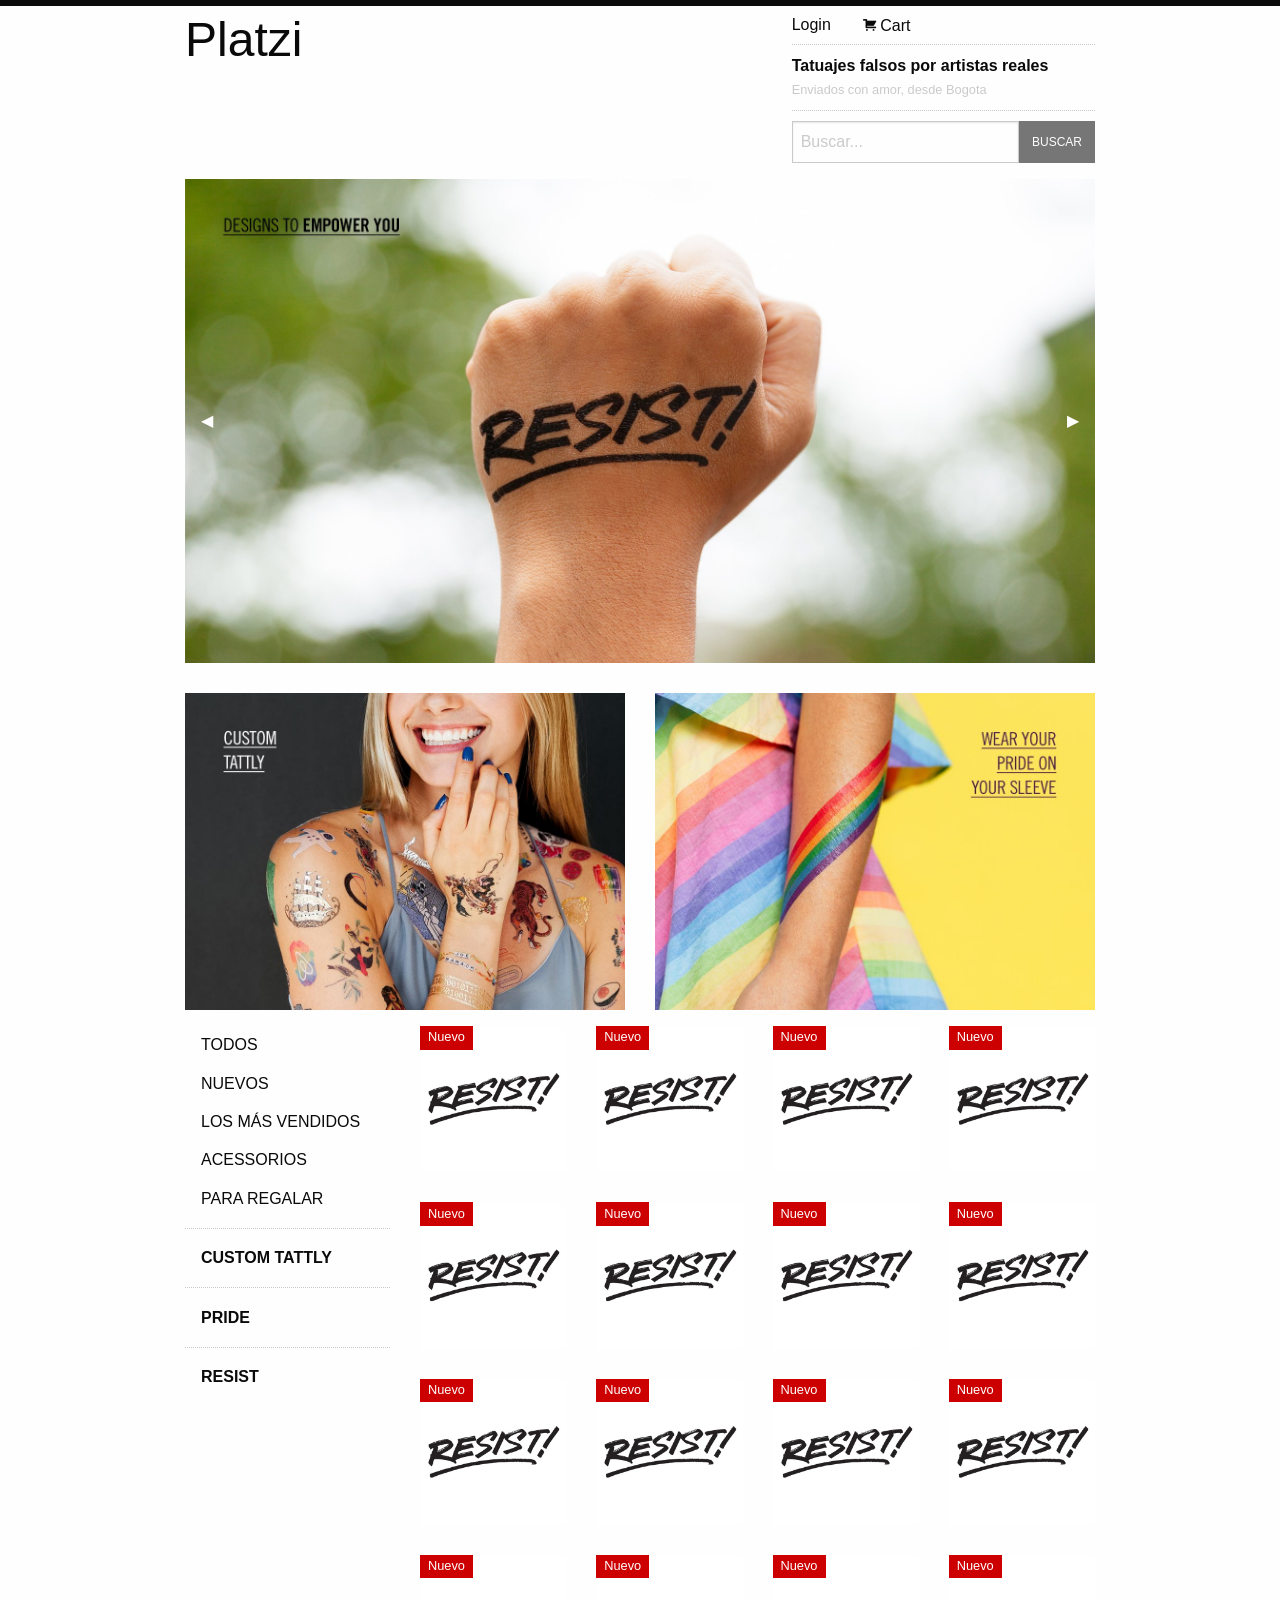
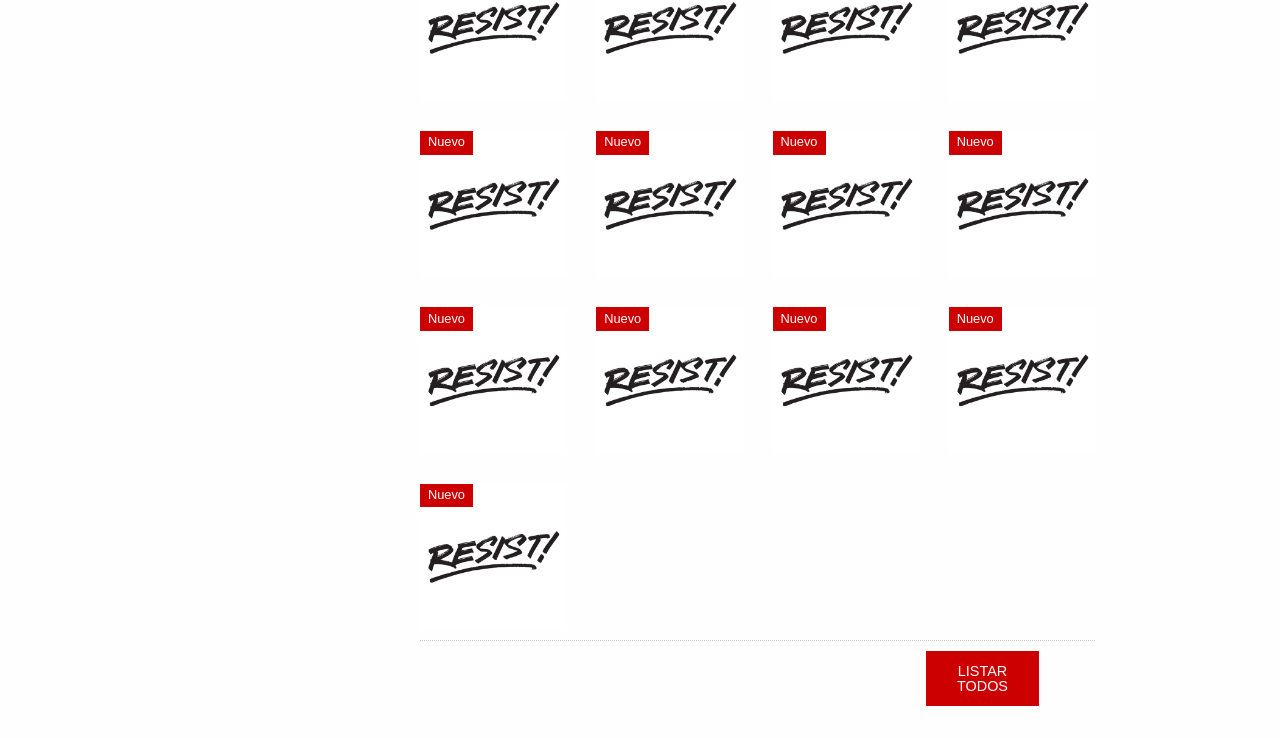
==== index.html @ ef8e89c1 "Subiendo nuestro proyecto a producción" ====
<!doctype html>
<html class="no-js" lang="en">
  <head>
    <meta charset="utf-8" />
    <meta http-equiv="x-ua-compatible" content="ie=edge">
    <meta name="viewport" content="width=device-width, initial-scale=1.0">
    <title>Home | Platzi </title>
    <link rel="stylesheet" href="assets/fonts/foundation-icons/foundation-icons.css">
    <link rel="stylesheet" href="assets/css/app.css">
  </head>
  <body>

      
    <div class="off-canvas-content" data-off-canvas-content>
      
      <header id="header">
      <div class="grid-container">
          <div class="grid-x">
              <div class="cell small-2 small-order-2 medium-order-1">
                  <a href="#"><h1>Platzi</h1></a>
              </div>
              <div class="cell small-1 show-for-small-only small-order-3 small-offset-9" style="display: flex; justify-content: flex-end; align-items: center;">
                 <button type="button" data-toggle="offCanvas"><i class="fi-list"></i></button>
              </div>
      
              <div class="cell small-12 medium-4 medium-offset-6 small-order-1 medium-order-2">
                  <ul class="menu">
                   <li><a href="#" class="padding-bottom-0 padding-left-0">Login</a></li>
                   <li><a href="#" class="padding-bottom-0"><i class="fi-shopping-cart"></i> Cart</a></li>
                  </ul>
                  
                  <div class="show-for-large">
                      <hr>
                      <h2 class="h6 margin-bottom-0">
                          <strong>Tatuajes falsos por artistas reales</strong>
                          <small>Enviados con amor, desde Bogota</small>
                      </h2>
                  </div>
                  
                  <div class="show-for-medium">
                      <hr>
                      <div class="input-group">
                          <input class="input-group-field small search" type="text" placeholder="Buscar..."  >
                          <div class="input-group-button">
                              <input type="submit" class="button secondary small text-uppercase" value="Buscar">
                          </div>
                      </div>
                  </div>        </div>
          </div>
      </div>
      
      
      </header><main id="main">
      <div class="grid-container">
         <div class="grid-y grid-margin-y">
              <div class="cell">
                  <div class="orbit" role="region" aria-label="Favorite Space Pictures" data-orbit>
                          <div class="orbit-wrapper">
                            <div class="orbit-controls">
                              <button class="orbit-previous"><span class="show-for-sr">Previous Slide</span>&#9664;&#xFE0E;</button>
                              <button class="orbit-next"><span class="show-for-sr">Next Slide</span>&#9654;&#xFE0E;</button>
                            </div>
                            <ul class="orbit-container">
                              <li class="is-active orbit-slide">
                                <figure class="orbit-figure">
                                  <img class="orbit-image" src="assets/img/resist.jpg" alt="Resistence 2018 Collection">
                                  
                                </figure>
                              </li>
                              <li class="orbit-slide">
                                <figure class="orbit-figure">
                                  <img class="orbit-image" src="assets/img/summer.gif" alt="Summer Collection">
                                  
                                </figure>
                              </li>
                              <li class="orbit-slide">
                                <figure class="orbit-figure">
                                  <img class="orbit-image" src="assets/img/yay.gif" alt="Yay! Nuevos tatuajes">
                            
                                </figure>
                              </li>
                              <li class="orbit-slide">
                                <figure class="orbit-figure">
                                  <img class="orbit-image" src="assets/img/floral.jpg" alt="Floral Collection">
                                  
                  
                                </figure>
                              </li>
                            </ul>
                          </div>
                  
                        </div>        </div>
              <div class="cell">
                  <div class="grid-margin-x grid-x">
                          <div class="cell small-6">
                              <img src="assets/img/custom_italy.jpg"alt="Italy collection">
                          </div>
                          <div class="cell small-6">
                              <img src="assets/img/pride.jpg"alt="Pride collection">
                      </div>
                  </div>
                  
                  
                  
                              </div>
         </div>    
      </div>
      
      
      </main><section id="productlist" class="margin-top-1 margin-bottom-1">
          <div class="grid-container">
              <div class="grid-x grid-margin-x">
                  <div class="cell large-3">
                   <ul class="menu text-uppercase hide-for-large">
                       <li><a href="#">Todos</a></li>
                       <li><a href="#">Nuevos</a></li>
                       <li><a href="#">Los más vendidos</a></li>
                       <li><a href="#">Acessorios</a></li>
                       <li><a href="#">Para regalar</a></li>
                       <li><hr></li>
                       <li class="font-bold"><a href="">Custom Italy</a></li>
                   </ul>
                   <ul class="vertical menu text-uppercase show-for-large">
                           <li><a href="#">Todos</a></li>
                           <li><a href="#">Nuevos</a></li>
                           <li><a href="#">Los más vendidos</a></li>
                           <li><a href="#">Acessorios</a></li>
                           <li><a href="#">Para regalar</a></li>
                           <li><hr></li>
                           <li class="font-bold"><a href="">Custom Tattly</a></li>
                           <li><hr></li>
                           <li class="font-bold"><a href="">Pride</a></li>
                           <li><hr></li>
                           <li class="font-bold"><a href="">Resist</a></li>
                       </ul>
                       
                   
                   
                   
                   
                   
                  </div>
                  <div class="cell large-9">
                   <div class="grid-x grid-margin-x grid-margin-y">
                       <div class="cell small-4 medium-3 product">
                           <span class="label new">Nuevo</span>
                           <img class="normal" src="assets/img/products/resist.jpg" alt="Resist!">
                           <img class="hover" src="assets/img/products/resist_2.jpg" alt="Resist!">
                           <span class="label promo">
                               2 por $5 <i class="fi-shopping-cart"></i>
                           </span>
                       </div>
                       <div class="cell small-4 medium-3 product">
                           <span class="label new">Nuevo</span>
                           <img class="normal" src="assets/img/products/resist.jpg" alt="Resist!">
                           <img class="hover" src="assets/img/products/resist_2.jpg" alt="Resist!">
                           <span class="label promo">
                               2 por $5 <i class="fi-shopping-cart"></i>
                           </span>
                       </div>
                       <div class="cell small-4 medium-3 product">
                           <span class="label new">Nuevo</span>
                           <img class="normal" src="assets/img/products/resist.jpg" alt="Resist!">
                           <img class="hover" src="assets/img/products/resist_2.jpg" alt="Resist!">
                           <span class="label promo">
                               2 por $5 <i class="fi-shopping-cart"></i>
                           </span>
                       </div>
                       <div class="cell small-4 medium-3 product">
                           <span class="label new">Nuevo</span>
                           <img class="normal" src="assets/img/products/resist.jpg" alt="Resist!">
                           <img class="hover" src="assets/img/products/resist_2.jpg" alt="Resist!">
                           <span class="label promo">
                               2 por $5 <i class="fi-shopping-cart"></i>
                           </span>
                       </div>
                       <div class="cell small-4 medium-3 product">
                           <span class="label new">Nuevo</span>
                           <img class="normal" src="assets/img/products/resist.jpg" alt="Resist!">
                           <img class="hover" src="assets/img/products/resist_2.jpg" alt="Resist!">
                           <span class="label promo">
                               2 por $5 <i class="fi-shopping-cart"></i>
                           </span>
                       </div>
                       <div class="cell small-4 medium-3 product">
                           <span class="label new">Nuevo</span>
                           <img class="normal" src="assets/img/products/resist.jpg" alt="Resist!">
                           <img class="hover" src="assets/img/products/resist_2.jpg" alt="Resist!">
                           <span class="label promo">
                               2 por $5 <i class="fi-shopping-cart"></i>
                           </span>
                       </div>
                       <div class="cell small-4 medium-3 product">
                           <span class="label new">Nuevo</span>
                           <img class="normal" src="assets/img/products/resist.jpg" alt="Resist!">
                           <img class="hover" src="assets/img/products/resist_2.jpg" alt="Resist!">
                           <span class="label promo">
                               2 por $5 <i class="fi-shopping-cart"></i>
                           </span>
                       </div>
                       <div class="cell small-4 medium-3 product">
                           <span class="label new">Nuevo</span>
                           <img class="normal" src="assets/img/products/resist.jpg" alt="Resist!">
                           <img class="hover" src="assets/img/products/resist_2.jpg" alt="Resist!">
                           <span class="label promo">
                               2 por $5 <i class="fi-shopping-cart"></i>
                           </span>
                       </div>
                       <div class="cell small-4 medium-3 product">
                           <span class="label new">Nuevo</span>
                           <img class="normal" src="assets/img/products/resist.jpg" alt="Resist!">
                           <img class="hover" src="assets/img/products/resist_2.jpg" alt="Resist!">
                           <span class="label promo">
                               2 por $5 <i class="fi-shopping-cart"></i>
                           </span>
                       </div>
                       <div class="cell small-4 medium-3 product">
                           <span class="label new">Nuevo</span>
                           <img class="normal" src="assets/img/products/resist.jpg" alt="Resist!">
                           <img class="hover" src="assets/img/products/resist_2.jpg" alt="Resist!">
                           <span class="label promo">
                               2 por $5 <i class="fi-shopping-cart"></i>
                           </span>
                       </div>
                       <div class="cell small-4 medium-3 product">
                           <span class="label new">Nuevo</span>
                           <img class="normal" src="assets/img/products/resist.jpg" alt="Resist!">
                           <img class="hover" src="assets/img/products/resist_2.jpg" alt="Resist!">
                           <span class="label promo">
                               2 por $5 <i class="fi-shopping-cart"></i>
                           </span>
                       </div>
                       <div class="cell small-4 medium-3 product">
                           <span class="label new">Nuevo</span>
                           <img class="normal" src="assets/img/products/resist.jpg" alt="Resist!">
                           <img class="hover" src="assets/img/products/resist_2.jpg" alt="Resist!">
                           <span class="label promo">
                               2 por $5 <i class="fi-shopping-cart"></i>
                           </span>
                       </div>
                       <div class="cell small-4 medium-3 product">
                           <span class="label new">Nuevo</span>
                           <img class="normal" src="assets/img/products/resist.jpg" alt="Resist!">
                           <img class="hover" src="assets/img/products/resist_2.jpg" alt="Resist!">
                           <span class="label promo">
                               2 por $5 <i class="fi-shopping-cart"></i>
                           </span>
                       </div>
                       <div class="cell small-4 medium-3 product">
                           <span class="label new">Nuevo</span>
                           <img class="normal" src="assets/img/products/resist.jpg" alt="Resist!">
                           <img class="hover" src="assets/img/products/resist_2.jpg" alt="Resist!">
                           <span class="label promo">
                               2 por $5 <i class="fi-shopping-cart"></i>
                           </span>
                       </div>
                       <div class="cell small-4 medium-3 product">
                           <span class="label new">Nuevo</span>
                           <img class="normal" src="assets/img/products/resist.jpg" alt="Resist!">
                           <img class="hover" src="assets/img/products/resist_2.jpg" alt="Resist!">
                           <span class="label promo">
                               2 por $5 <i class="fi-shopping-cart"></i>
                           </span>
                       </div>
                       <div class="cell small-4 medium-3 product">
                           <span class="label new">Nuevo</span>
                           <img class="normal" src="assets/img/products/resist.jpg" alt="Resist!">
                           <img class="hover" src="assets/img/products/resist_2.jpg" alt="Resist!">
                           <span class="label promo">
                               2 por $5 <i class="fi-shopping-cart"></i>
                           </span>
                       </div>
                       <div class="cell small-4 medium-3 product">
                           <span class="label new">Nuevo</span>
                           <img class="normal" src="assets/img/products/resist.jpg" alt="Resist!">
                           <img class="hover" src="assets/img/products/resist_2.jpg" alt="Resist!">
                           <span class="label promo">
                               2 por $5 <i class="fi-shopping-cart"></i>
                           </span>
                       </div>
                       <div class="cell small-4 medium-3 product">
                           <span class="label new">Nuevo</span>
                           <img class="normal" src="assets/img/products/resist.jpg" alt="Resist!">
                           <img class="hover" src="assets/img/products/resist_2.jpg" alt="Resist!">
                           <span class="label promo">
                               2 por $5 <i class="fi-shopping-cart"></i>
                           </span>
                       </div>
                       <div class="cell small-4 medium-3 product">
                           <span class="label new">Nuevo</span>
                           <img class="normal" src="assets/img/products/resist.jpg" alt="Resist!">
                           <img class="hover" src="assets/img/products/resist_2.jpg" alt="Resist!">
                           <span class="label promo">
                               2 por $5 <i class="fi-shopping-cart"></i>
                           </span>
                       </div>
                       <div class="cell small-4 medium-3 product">
                           <span class="label new">Nuevo</span>
                           <img class="normal" src="assets/img/products/resist.jpg" alt="Resist!">
                           <img class="hover" src="assets/img/products/resist_2.jpg" alt="Resist!">
                           <span class="label promo">
                               2 por $5 <i class="fi-shopping-cart"></i>
                           </span>
                       </div>
                       <div class="cell small-4 medium-3 product">
                           <span class="label new">Nuevo</span>
                           <img class="normal" src="assets/img/products/resist.jpg" alt="Resist!">
                           <img class="hover" src="assets/img/products/resist_2.jpg" alt="Resist!">
                           <span class="label promo">
                               2 por $5 <i class="fi-shopping-cart"></i>
                           </span>
                       </div>
                       <div class="cell small-4 medium-3 product">
                           <span class="label new">Nuevo</span>
                           <img class="normal" src="assets/img/products/resist.jpg" alt="Resist!">
                           <img class="hover" src="assets/img/products/resist_2.jpg" alt="Resist!">
                           <span class="label promo">
                               2 por $5 <i class="fi-shopping-cart"></i>
                           </span>
                       </div>
                       <div class="cell small-4 medium-3 product">
                           <span class="label new">Nuevo</span>
                           <img class="normal" src="assets/img/products/resist.jpg" alt="Resist!">
                           <img class="hover" src="assets/img/products/resist_2.jpg" alt="Resist!">
                           <span class="label promo">
                               2 por $5 <i class="fi-shopping-cart"></i>
                           </span>
                       </div>
                       <div class="cell small-4 medium-3 product">
                           <span class="label new">Nuevo</span>
                           <img class="normal" src="assets/img/products/resist.jpg" alt="Resist!">
                           <img class="hover" src="assets/img/products/resist_2.jpg" alt="Resist!">
                           <span class="label promo">
                               2 por $5 <i class="fi-shopping-cart"></i>
                           </span>
                       </div>
                       <div class="cell small-4 medium-3 product">
                           <span class="label new">Nuevo</span>
                           <img class="normal" src="assets/img/products/resist.jpg" alt="Resist!">
                           <img class="hover" src="assets/img/products/resist_2.jpg" alt="Resist!">
                           <span class="label promo">
                               2 por $5 <i class="fi-shopping-cart"></i>
                           </span>
                       </div>
                   </div>
                   <hr>
                   <div class="grid-x">
                       <div class="cell small-12 medium-2 medium-offset-9 text-uppercase text-right">
                          <a href="" class="button">Listar todos</a>
                       </div>
                   </div>            </div>
              </div>
          </div>
      </section>    </div>
    <div class="off-canvas position-right" id="offCanvas" data-off-canvas>
      <ul class="vertical menu" data-smooth-scroll id="offCanvasMenu">
          <li><a href="">Carrito</a></li>
          <li><a href="#productList">Productos</a></li>
          <li><a href="">Usuario</a></li>
          <li><a href="">Instruciones</a></li>
          <li><a href="">Contacto</a></li>
          <li><a href="">FAQ</a></li>
          
      </ul>    </div>

    <script src="assets/js/app.js"></script>
  </body>
</html>
---- assets/css/app.css ----
@charset "UTF-8";@media print,screen and (min-width:40em){.reveal,.reveal.large,.reveal.small,.reveal.tiny{right:auto;left:auto;margin:0 auto}}/*! normalize-scss | MIT/GPLv2 License | bit.ly/normalize-scss */html{font-family:sans-serif;line-height:1.15;-ms-text-size-adjust:100%;-webkit-text-size-adjust:100%}body{margin:0}article,aside,footer,header,nav,section{display:block}h1{font-size:2em;margin:.67em 0}figcaption,figure{display:block}figure{margin:1em 40px}hr{-webkit-box-sizing:content-box;box-sizing:content-box;height:0;overflow:visible}main{display:block}pre{font-family:monospace,monospace;font-size:1em}a{background-color:transparent;-webkit-text-decoration-skip:objects}a:active,a:hover{outline-width:0}abbr[title]{border-bottom:none;text-decoration:underline;-webkit-text-decoration:underline dotted;text-decoration:underline dotted}b,strong{font-weight:inherit}b,strong{font-weight:bolder}code,kbd,samp{font-family:monospace,monospace;font-size:1em}dfn{font-style:italic}mark{background-color:#ff0;color:#000}small{font-size:80%}sub,sup{font-size:75%;line-height:0;position:relative;vertical-align:baseline}sub{bottom:-.25em}sup{top:-.5em}audio,video{display:inline-block}audio:not([controls]){display:none;height:0}img{border-style:none}svg:not(:root){overflow:hidden}button,input,optgroup,select,textarea{font-family:sans-serif;font-size:100%;line-height:1.15;margin:0}button{overflow:visible}button,select{text-transform:none}[type=reset],[type=submit],button,html [type=button]{-webkit-appearance:button}[type=button]::-moz-focus-inner,[type=reset]::-moz-focus-inner,[type=submit]::-moz-focus-inner,button::-moz-focus-inner{border-style:none;padding:0}[type=button]:-moz-focusring,[type=reset]:-moz-focusring,[type=submit]:-moz-focusring,button:-moz-focusring{outline:1px dotted ButtonText}input{overflow:visible}[type=checkbox],[type=radio]{-webkit-box-sizing:border-box;box-sizing:border-box;padding:0}[type=number]::-webkit-inner-spin-button,[type=number]::-webkit-outer-spin-button{height:auto}[type=search]{-webkit-appearance:textfield;outline-offset:-2px}[type=search]::-webkit-search-cancel-button,[type=search]::-webkit-search-decoration{-webkit-appearance:none}::-webkit-file-upload-button{-webkit-appearance:button;font:inherit}fieldset{border:1px solid silver;margin:0 2px;padding:.35em .625em .75em}legend{-webkit-box-sizing:border-box;box-sizing:border-box;display:table;max-width:100%;padding:0;color:inherit;white-space:normal}progress{display:inline-block;vertical-align:baseline}textarea{overflow:auto}details{display:block}summary{display:list-item}menu{display:block}canvas{display:inline-block}template{display:none}[hidden]{display:none}.foundation-mq{font-family:"small=0em&medium=40em&large=64em&xlarge=75em&xxlarge=90em"}html{-webkit-box-sizing:border-box;box-sizing:border-box;font-size:100%}*,::after,::before{-webkit-box-sizing:inherit;box-sizing:inherit}body{margin:0;padding:0;background:#fefefe;font-family:"Helvetica Neue",Helvetica,Arial,sans-serif;font-weight:400;line-height:1.5;color:#0a0a0a;-webkit-font-smoothing:antialiased;-moz-osx-font-smoothing:grayscale}img{display:inline-block;vertical-align:middle;max-width:100%;height:auto;-ms-interpolation-mode:bicubic}textarea{height:auto;min-height:50px;border-radius:0}select{-webkit-box-sizing:border-box;box-sizing:border-box;width:100%;border-radius:0}.map_canvas embed,.map_canvas img,.map_canvas object,.mqa-display embed,.mqa-display img,.mqa-display object{max-width:none!important}button{padding:0;-webkit-appearance:none;-moz-appearance:none;appearance:none;border:0;border-radius:0;background:0 0;line-height:1;cursor:pointer}[data-whatinput=mouse] button{outline:0}pre{overflow:auto}button,input,optgroup,select,textarea{font-family:inherit}.is-visible{display:block!important}.is-hidden{display:none!important}.row{max-width:58.75rem;margin-right:auto;margin-left:auto}.row::after,.row::before{display:table;content:' ';-webkit-flex-basis:0;-ms-flex-preferred-size:0;flex-basis:0;-webkit-box-ordinal-group:2;-webkit-order:1;-ms-flex-order:1;order:1}.row::after{clear:both}.row.collapse>.column,.row.collapse>.columns{padding-right:0;padding-left:0}.row .row{margin-right:-.625rem;margin-left:-.625rem}@media print,screen and (min-width:40em){.row .row{margin-right:-.9375rem;margin-left:-.9375rem}}@media print,screen and (min-width:64em){.row .row{margin-right:-.9375rem;margin-left:-.9375rem}}.row .row.collapse{margin-right:0;margin-left:0}.row.expanded{max-width:none}.row.expanded .row{margin-right:auto;margin-left:auto}.row:not(.expanded) .row{max-width:none}.row.gutter-small>.column,.row.gutter-small>.columns{padding-right:.625rem;padding-left:.625rem}.row.gutter-medium>.column,.row.gutter-medium>.columns{padding-right:.9375rem;padding-left:.9375rem}.column,.columns{width:100%;float:left;padding-right:.625rem;padding-left:.625rem}@media print,screen and (min-width:40em){.column,.columns{padding-right:.9375rem;padding-left:.9375rem}}.column:last-child:not(:first-child),.columns:last-child:not(:first-child){float:right}.column.end:last-child:last-child,.end.columns:last-child:last-child{float:left}.column.row.row,.row.row.columns{float:none}.row .column.row.row,.row .row.row.columns{margin-right:0;margin-left:0;padding-right:0;padding-left:0}.small-1{width:8.33333%}.small-push-1{position:relative;left:8.33333%}.small-pull-1{position:relative;left:-8.33333%}.small-offset-0{margin-left:0}.small-2{width:16.66667%}.small-push-2{position:relative;left:16.66667%}.small-pull-2{position:relative;left:-16.66667%}.small-offset-1{margin-left:8.33333%}.small-3{width:25%}.small-push-3{position:relative;left:25%}.small-pull-3{position:relative;left:-25%}.small-offset-2{margin-left:16.66667%}.small-4{width:33.33333%}.small-push-4{position:relative;left:33.33333%}.small-pull-4{position:relative;left:-33.33333%}.small-offset-3{margin-left:25%}.small-5{width:41.66667%}.small-push-5{position:relative;left:41.66667%}.small-pull-5{position:relative;left:-41.66667%}.small-offset-4{margin-left:33.33333%}.small-6{width:50%}.small-push-6{position:relative;left:50%}.small-pull-6{position:relative;left:-50%}.small-offset-5{margin-left:41.66667%}.small-7{width:58.33333%}.small-push-7{position:relative;left:58.33333%}.small-pull-7{position:relative;left:-58.33333%}.small-offset-6{margin-left:50%}.small-8{width:66.66667%}.small-push-8{position:relative;left:66.66667%}.small-pull-8{position:relative;left:-66.66667%}.small-offset-7{margin-left:58.33333%}.small-9{width:75%}.small-push-9{position:relative;left:75%}.small-pull-9{position:relative;left:-75%}.small-offset-8{margin-left:66.66667%}.small-10{width:83.33333%}.small-push-10{position:relative;left:83.33333%}.small-pull-10{position:relative;left:-83.33333%}.small-offset-9{margin-left:75%}.small-11{width:91.66667%}.small-push-11{position:relative;left:91.66667%}.small-pull-11{position:relative;left:-91.66667%}.small-offset-10{margin-left:83.33333%}.small-12{width:100%}.small-offset-11{margin-left:91.66667%}.small-up-1>.column,.small-up-1>.columns{float:left;width:100%}.small-up-1>.column:nth-of-type(1n),.small-up-1>.columns:nth-of-type(1n){clear:none}.small-up-1>.column:nth-of-type(1n+1),.small-up-1>.columns:nth-of-type(1n+1){clear:both}.small-up-1>.column:last-child,.small-up-1>.columns:last-child{float:left}.small-up-2>.column,.small-up-2>.columns{float:left;width:50%}.small-up-2>.column:nth-of-type(1n),.small-up-2>.columns:nth-of-type(1n){clear:none}.small-up-2>.column:nth-of-type(2n+1),.small-up-2>.columns:nth-of-type(2n+1){clear:both}.small-up-2>.column:last-child,.small-up-2>.columns:last-child{float:left}.small-up-3>.column,.small-up-3>.columns{float:left;width:33.33333%}.small-up-3>.column:nth-of-type(1n),.small-up-3>.columns:nth-of-type(1n){clear:none}.small-up-3>.column:nth-of-type(3n+1),.small-up-3>.columns:nth-of-type(3n+1){clear:both}.small-up-3>.column:last-child,.small-up-3>.columns:last-child{float:left}.small-up-4>.column,.small-up-4>.columns{float:left;width:25%}.small-up-4>.column:nth-of-type(1n),.small-up-4>.columns:nth-of-type(1n){clear:none}.small-up-4>.column:nth-of-type(4n+1),.small-up-4>.columns:nth-of-type(4n+1){clear:both}.small-up-4>.column:last-child,.small-up-4>.columns:last-child{float:left}.small-up-5>.column,.small-up-5>.columns{float:left;width:20%}.small-up-5>.column:nth-of-type(1n),.small-up-5>.columns:nth-of-type(1n){clear:none}.small-up-5>.column:nth-of-type(5n+1),.small-up-5>.columns:nth-of-type(5n+1){clear:both}.small-up-5>.column:last-child,.small-up-5>.columns:last-child{float:left}.small-up-6>.column,.small-up-6>.columns{float:left;width:16.66667%}.small-up-6>.column:nth-of-type(1n),.small-up-6>.columns:nth-of-type(1n){clear:none}.small-up-6>.column:nth-of-type(6n+1),.small-up-6>.columns:nth-of-type(6n+1){clear:both}.small-up-6>.column:last-child,.small-up-6>.columns:last-child{float:left}.small-up-7>.column,.small-up-7>.columns{float:left;width:14.28571%}.small-up-7>.column:nth-of-type(1n),.small-up-7>.columns:nth-of-type(1n){clear:none}.small-up-7>.column:nth-of-type(7n+1),.small-up-7>.columns:nth-of-type(7n+1){clear:both}.small-up-7>.column:last-child,.small-up-7>.columns:last-child{float:left}.small-up-8>.column,.small-up-8>.columns{float:left;width:12.5%}.small-up-8>.column:nth-of-type(1n),.small-up-8>.columns:nth-of-type(1n){clear:none}.small-up-8>.column:nth-of-type(8n+1),.small-up-8>.columns:nth-of-type(8n+1){clear:both}.small-up-8>.column:last-child,.small-up-8>.columns:last-child{float:left}.small-collapse>.column,.small-collapse>.columns{padding-right:0;padding-left:0}.small-collapse .row{margin-right:0;margin-left:0}.expanded.row .small-collapse.row{margin-right:0;margin-left:0}.small-uncollapse>.column,.small-uncollapse>.columns{padding-right:.625rem;padding-left:.625rem}.small-centered{margin-right:auto;margin-left:auto}.small-centered,.small-centered:last-child:not(:first-child){float:none;clear:both}.small-pull-0,.small-push-0,.small-uncentered{position:static;float:left;margin-right:0;margin-left:0}@media print,screen and (min-width:40em){.medium-1{width:8.33333%}.medium-push-1{position:relative;left:8.33333%}.medium-pull-1{position:relative;left:-8.33333%}.medium-offset-0{margin-left:0}.medium-2{width:16.66667%}.medium-push-2{position:relative;left:16.66667%}.medium-pull-2{position:relative;left:-16.66667%}.medium-offset-1{margin-left:8.33333%}.medium-3{width:25%}.medium-push-3{position:relative;left:25%}.medium-pull-3{position:relative;left:-25%}.medium-offset-2{margin-left:16.66667%}.medium-4{width:33.33333%}.medium-push-4{position:relative;left:33.33333%}.medium-pull-4{position:relative;left:-33.33333%}.medium-offset-3{margin-left:25%}.medium-5{width:41.66667%}.medium-push-5{position:relative;left:41.66667%}.medium-pull-5{position:relative;left:-41.66667%}.medium-offset-4{margin-left:33.33333%}.medium-6{width:50%}.medium-push-6{position:relative;left:50%}.medium-pull-6{position:relative;left:-50%}.medium-offset-5{margin-left:41.66667%}.medium-7{width:58.33333%}.medium-push-7{position:relative;left:58.33333%}.medium-pull-7{position:relative;left:-58.33333%}.medium-offset-6{margin-left:50%}.medium-8{width:66.66667%}.medium-push-8{position:relative;left:66.66667%}.medium-pull-8{position:relative;left:-66.66667%}.medium-offset-7{margin-left:58.33333%}.medium-9{width:75%}.medium-push-9{position:relative;left:75%}.medium-pull-9{position:relative;left:-75%}.medium-offset-8{margin-left:66.66667%}.medium-10{width:83.33333%}.medium-push-10{position:relative;left:83.33333%}.medium-pull-10{position:relative;left:-83.33333%}.medium-offset-9{margin-left:75%}.medium-11{width:91.66667%}.medium-push-11{position:relative;left:91.66667%}.medium-pull-11{position:relative;left:-91.66667%}.medium-offset-10{margin-left:83.33333%}.medium-12{width:100%}.medium-offset-11{margin-left:91.66667%}.medium-up-1>.column,.medium-up-1>.columns{float:left;width:100%}.medium-up-1>.column:nth-of-type(1n),.medium-up-1>.columns:nth-of-type(1n){clear:none}.medium-up-1>.column:nth-of-type(1n+1),.medium-up-1>.columns:nth-of-type(1n+1){clear:both}.medium-up-1>.column:last-child,.medium-up-1>.columns:last-child{float:left}.medium-up-2>.column,.medium-up-2>.columns{float:left;width:50%}.medium-up-2>.column:nth-of-type(1n),.medium-up-2>.columns:nth-of-type(1n){clear:none}.medium-up-2>.column:nth-of-type(2n+1),.medium-up-2>.columns:nth-of-type(2n+1){clear:both}.medium-up-2>.column:last-child,.medium-up-2>.columns:last-child{float:left}.medium-up-3>.column,.medium-up-3>.columns{float:left;width:33.33333%}.medium-up-3>.column:nth-of-type(1n),.medium-up-3>.columns:nth-of-type(1n){clear:none}.medium-up-3>.column:nth-of-type(3n+1),.medium-up-3>.columns:nth-of-type(3n+1){clear:both}.medium-up-3>.column:last-child,.medium-up-3>.columns:last-child{float:left}.medium-up-4>.column,.medium-up-4>.columns{float:left;width:25%}.medium-up-4>.column:nth-of-type(1n),.medium-up-4>.columns:nth-of-type(1n){clear:none}.medium-up-4>.column:nth-of-type(4n+1),.medium-up-4>.columns:nth-of-type(4n+1){clear:both}.medium-up-4>.column:last-child,.medium-up-4>.columns:last-child{float:left}.medium-up-5>.column,.medium-up-5>.columns{float:left;width:20%}.medium-up-5>.column:nth-of-type(1n),.medium-up-5>.columns:nth-of-type(1n){clear:none}.medium-up-5>.column:nth-of-type(5n+1),.medium-up-5>.columns:nth-of-type(5n+1){clear:both}.medium-up-5>.column:last-child,.medium-up-5>.columns:last-child{float:left}.medium-up-6>.column,.medium-up-6>.columns{float:left;width:16.66667%}.medium-up-6>.column:nth-of-type(1n),.medium-up-6>.columns:nth-of-type(1n){clear:none}.medium-up-6>.column:nth-of-type(6n+1),.medium-up-6>.columns:nth-of-type(6n+1){clear:both}.medium-up-6>.column:last-child,.medium-up-6>.columns:last-child{float:left}.medium-up-7>.column,.medium-up-7>.columns{float:left;width:14.28571%}.medium-up-7>.column:nth-of-type(1n),.medium-up-7>.columns:nth-of-type(1n){clear:none}.medium-up-7>.column:nth-of-type(7n+1),.medium-up-7>.columns:nth-of-type(7n+1){clear:both}.medium-up-7>.column:last-child,.medium-up-7>.columns:last-child{float:left}.medium-up-8>.column,.medium-up-8>.columns{float:left;width:12.5%}.medium-up-8>.column:nth-of-type(1n),.medium-up-8>.columns:nth-of-type(1n){clear:none}.medium-up-8>.column:nth-of-type(8n+1),.medium-up-8>.columns:nth-of-type(8n+1){clear:both}.medium-up-8>.column:last-child,.medium-up-8>.columns:last-child{float:left}.medium-collapse>.column,.medium-collapse>.columns{padding-right:0;padding-left:0}.medium-collapse .row{margin-right:0;margin-left:0}.expanded.row .medium-collapse.row{margin-right:0;margin-left:0}.medium-uncollapse>.column,.medium-uncollapse>.columns{padding-right:.9375rem;padding-left:.9375rem}.medium-centered{margin-right:auto;margin-left:auto}.medium-centered,.medium-centered:last-child:not(:first-child){float:none;clear:both}.medium-pull-0,.medium-push-0,.medium-uncentered{position:static;float:left;margin-right:0;margin-left:0}}@media print,screen and (min-width:64em){.large-1{width:8.33333%}.large-push-1{position:relative;left:8.33333%}.large-pull-1{position:relative;left:-8.33333%}.large-offset-0{margin-left:0}.large-2{width:16.66667%}.large-push-2{position:relative;left:16.66667%}.large-pull-2{position:relative;left:-16.66667%}.large-offset-1{margin-left:8.33333%}.large-3{width:25%}.large-push-3{position:relative;left:25%}.large-pull-3{position:relative;left:-25%}.large-offset-2{margin-left:16.66667%}.large-4{width:33.33333%}.large-push-4{position:relative;left:33.33333%}.large-pull-4{position:relative;left:-33.33333%}.large-offset-3{margin-left:25%}.large-5{width:41.66667%}.large-push-5{position:relative;left:41.66667%}.large-pull-5{position:relative;left:-41.66667%}.large-offset-4{margin-left:33.33333%}.large-6{width:50%}.large-push-6{position:relative;left:50%}.large-pull-6{position:relative;left:-50%}.large-offset-5{margin-left:41.66667%}.large-7{width:58.33333%}.large-push-7{position:relative;left:58.33333%}.large-pull-7{position:relative;left:-58.33333%}.large-offset-6{margin-left:50%}.large-8{width:66.66667%}.large-push-8{position:relative;left:66.66667%}.large-pull-8{position:relative;left:-66.66667%}.large-offset-7{margin-left:58.33333%}.large-9{width:75%}.large-push-9{position:relative;left:75%}.large-pull-9{position:relative;left:-75%}.large-offset-8{margin-left:66.66667%}.large-10{width:83.33333%}.large-push-10{position:relative;left:83.33333%}.large-pull-10{position:relative;left:-83.33333%}.large-offset-9{margin-left:75%}.large-11{width:91.66667%}.large-push-11{position:relative;left:91.66667%}.large-pull-11{position:relative;left:-91.66667%}.large-offset-10{margin-left:83.33333%}.large-12{width:100%}.large-offset-11{margin-left:91.66667%}.large-up-1>.column,.large-up-1>.columns{float:left;width:100%}.large-up-1>.column:nth-of-type(1n),.large-up-1>.columns:nth-of-type(1n){clear:none}.large-up-1>.column:nth-of-type(1n+1),.large-up-1>.columns:nth-of-type(1n+1){clear:both}.large-up-1>.column:last-child,.large-up-1>.columns:last-child{float:left}.large-up-2>.column,.large-up-2>.columns{float:left;width:50%}.large-up-2>.column:nth-of-type(1n),.large-up-2>.columns:nth-of-type(1n){clear:none}.large-up-2>.column:nth-of-type(2n+1),.large-up-2>.columns:nth-of-type(2n+1){clear:both}.large-up-2>.column:last-child,.large-up-2>.columns:last-child{float:left}.large-up-3>.column,.large-up-3>.columns{float:left;width:33.33333%}.large-up-3>.column:nth-of-type(1n),.large-up-3>.columns:nth-of-type(1n){clear:none}.large-up-3>.column:nth-of-type(3n+1),.large-up-3>.columns:nth-of-type(3n+1){clear:both}.large-up-3>.column:last-child,.large-up-3>.columns:last-child{float:left}.large-up-4>.column,.large-up-4>.columns{float:left;width:25%}.large-up-4>.column:nth-of-type(1n),.large-up-4>.columns:nth-of-type(1n){clear:none}.large-up-4>.column:nth-of-type(4n+1),.large-up-4>.columns:nth-of-type(4n+1){clear:both}.large-up-4>.column:last-child,.large-up-4>.columns:last-child{float:left}.large-up-5>.column,.large-up-5>.columns{float:left;width:20%}.large-up-5>.column:nth-of-type(1n),.large-up-5>.columns:nth-of-type(1n){clear:none}.large-up-5>.column:nth-of-type(5n+1),.large-up-5>.columns:nth-of-type(5n+1){clear:both}.large-up-5>.column:last-child,.large-up-5>.columns:last-child{float:left}.large-up-6>.column,.large-up-6>.columns{float:left;width:16.66667%}.large-up-6>.column:nth-of-type(1n),.large-up-6>.columns:nth-of-type(1n){clear:none}.large-up-6>.column:nth-of-type(6n+1),.large-up-6>.columns:nth-of-type(6n+1){clear:both}.large-up-6>.column:last-child,.large-up-6>.columns:last-child{float:left}.large-up-7>.column,.large-up-7>.columns{float:left;width:14.28571%}.large-up-7>.column:nth-of-type(1n),.large-up-7>.columns:nth-of-type(1n){clear:none}.large-up-7>.column:nth-of-type(7n+1),.large-up-7>.columns:nth-of-type(7n+1){clear:both}.large-up-7>.column:last-child,.large-up-7>.columns:last-child{float:left}.large-up-8>.column,.large-up-8>.columns{float:left;width:12.5%}.large-up-8>.column:nth-of-type(1n),.large-up-8>.columns:nth-of-type(1n){clear:none}.large-up-8>.column:nth-of-type(8n+1),.large-up-8>.columns:nth-of-type(8n+1){clear:both}.large-up-8>.column:last-child,.large-up-8>.columns:last-child{float:left}.large-collapse>.column,.large-collapse>.columns{padding-right:0;padding-left:0}.large-collapse .row{margin-right:0;margin-left:0}.expanded.row .large-collapse.row{margin-right:0;margin-left:0}.large-uncollapse>.column,.large-uncollapse>.columns{padding-right:.9375rem;padding-left:.9375rem}.large-centered{margin-right:auto;margin-left:auto}.large-centered,.large-centered:last-child:not(:first-child){float:none;clear:both}.large-pull-0,.large-push-0,.large-uncentered{position:static;float:left;margin-right:0;margin-left:0}}.column-block{margin-bottom:1.25rem}.column-block>:last-child{margin-bottom:0}@media print,screen and (min-width:40em){.column-block{margin-bottom:1.875rem}.column-block>:last-child{margin-bottom:0}}.grid-container{padding-right:.625rem;padding-left:.625rem;max-width:58.75rem;margin:0 auto}@media print,screen and (min-width:40em){.grid-container{padding-right:.9375rem;padding-left:.9375rem}}.grid-container.fluid{padding-right:.625rem;padding-left:.625rem;max-width:100%;margin:0 auto}@media print,screen and (min-width:40em){.grid-container.fluid{padding-right:.9375rem;padding-left:.9375rem}}.grid-container.full{padding-right:0;padding-left:0;max-width:100%;margin:0 auto}.grid-x{display:-webkit-box;display:-webkit-flex;display:-ms-flexbox;display:flex;-webkit-box-orient:horizontal;-webkit-box-direction:normal;-webkit-flex-flow:row wrap;-ms-flex-flow:row wrap;flex-flow:row wrap}.cell{-webkit-box-flex:0;-webkit-flex:0 0 auto;-ms-flex:0 0 auto;flex:0 0 auto;min-height:0;min-width:0;width:100%}.cell.auto{-webkit-box-flex:1;-webkit-flex:1 1 0px;-ms-flex:1 1 0px;flex:1 1 0px}.cell.shrink{-webkit-box-flex:0;-webkit-flex:0 0 auto;-ms-flex:0 0 auto;flex:0 0 auto}.grid-x>.auto{width:auto}.grid-x>.shrink{width:auto}.grid-x>.small-1,.grid-x>.small-10,.grid-x>.small-11,.grid-x>.small-12,.grid-x>.small-2,.grid-x>.small-3,.grid-x>.small-4,.grid-x>.small-5,.grid-x>.small-6,.grid-x>.small-7,.grid-x>.small-8,.grid-x>.small-9,.grid-x>.small-full,.grid-x>.small-shrink{-webkit-flex-basis:auto;-ms-flex-preferred-size:auto;flex-basis:auto}@media print,screen and (min-width:40em){.grid-x>.medium-1,.grid-x>.medium-10,.grid-x>.medium-11,.grid-x>.medium-12,.grid-x>.medium-2,.grid-x>.medium-3,.grid-x>.medium-4,.grid-x>.medium-5,.grid-x>.medium-6,.grid-x>.medium-7,.grid-x>.medium-8,.grid-x>.medium-9,.grid-x>.medium-full,.grid-x>.medium-shrink{-webkit-flex-basis:auto;-ms-flex-preferred-size:auto;flex-basis:auto}}@media print,screen and (min-width:64em){.grid-x>.large-1,.grid-x>.large-10,.grid-x>.large-11,.grid-x>.large-12,.grid-x>.large-2,.grid-x>.large-3,.grid-x>.large-4,.grid-x>.large-5,.grid-x>.large-6,.grid-x>.large-7,.grid-x>.large-8,.grid-x>.large-9,.grid-x>.large-full,.grid-x>.large-shrink{-webkit-flex-basis:auto;-ms-flex-preferred-size:auto;flex-basis:auto}}.grid-x>.small-1{width:8.33333%}.grid-x>.small-2{width:16.66667%}.grid-x>.small-3{width:25%}.grid-x>.small-4{width:33.33333%}.grid-x>.small-5{width:41.66667%}.grid-x>.small-6{width:50%}.grid-x>.small-7{width:58.33333%}.grid-x>.small-8{width:66.66667%}.grid-x>.small-9{width:75%}.grid-x>.small-10{width:83.33333%}.grid-x>.small-11{width:91.66667%}.grid-x>.small-12{width:100%}@media print,screen and (min-width:40em){.grid-x>.medium-auto{-webkit-box-flex:1;-webkit-flex:1 1 0px;-ms-flex:1 1 0px;flex:1 1 0px;width:auto}.grid-x>.medium-shrink{-webkit-box-flex:0;-webkit-flex:0 0 auto;-ms-flex:0 0 auto;flex:0 0 auto;width:auto}.grid-x>.medium-1{width:8.33333%}.grid-x>.medium-2{width:16.66667%}.grid-x>.medium-3{width:25%}.grid-x>.medium-4{width:33.33333%}.grid-x>.medium-5{width:41.66667%}.grid-x>.medium-6{width:50%}.grid-x>.medium-7{width:58.33333%}.grid-x>.medium-8{width:66.66667%}.grid-x>.medium-9{width:75%}.grid-x>.medium-10{width:83.33333%}.grid-x>.medium-11{width:91.66667%}.grid-x>.medium-12{width:100%}}@media print,screen and (min-width:64em){.grid-x>.large-auto{-webkit-box-flex:1;-webkit-flex:1 1 0px;-ms-flex:1 1 0px;flex:1 1 0px;width:auto}.grid-x>.large-shrink{-webkit-box-flex:0;-webkit-flex:0 0 auto;-ms-flex:0 0 auto;flex:0 0 auto;width:auto}.grid-x>.large-1{width:8.33333%}.grid-x>.large-2{width:16.66667%}.grid-x>.large-3{width:25%}.grid-x>.large-4{width:33.33333%}.grid-x>.large-5{width:41.66667%}.grid-x>.large-6{width:50%}.grid-x>.large-7{width:58.33333%}.grid-x>.large-8{width:66.66667%}.grid-x>.large-9{width:75%}.grid-x>.large-10{width:83.33333%}.grid-x>.large-11{width:91.66667%}.grid-x>.large-12{width:100%}}.grid-margin-x:not(.grid-x)>.cell{width:auto}.grid-margin-y:not(.grid-y)>.cell{height:auto}.grid-margin-x{margin-left:-.625rem;margin-right:-.625rem}@media print,screen and (min-width:40em){.grid-margin-x{margin-left:-.9375rem;margin-right:-.9375rem}}.grid-margin-x>.cell{width:calc(100% - 1.25rem);margin-left:.625rem;margin-right:.625rem}@media print,screen and (min-width:40em){.grid-margin-x>.cell{width:calc(100% - 1.875rem);margin-left:.9375rem;margin-right:.9375rem}}.grid-margin-x>.auto{width:auto}.grid-margin-x>.shrink{width:auto}.grid-margin-x>.small-1{width:calc(8.33333% - 1.25rem)}.grid-margin-x>.small-2{width:calc(16.66667% - 1.25rem)}.grid-margin-x>.small-3{width:calc(25% - 1.25rem)}.grid-margin-x>.small-4{width:calc(33.33333% - 1.25rem)}.grid-margin-x>.small-5{width:calc(41.66667% - 1.25rem)}.grid-margin-x>.small-6{width:calc(50% - 1.25rem)}.grid-margin-x>.small-7{width:calc(58.33333% - 1.25rem)}.grid-margin-x>.small-8{width:calc(66.66667% - 1.25rem)}.grid-margin-x>.small-9{width:calc(75% - 1.25rem)}.grid-margin-x>.small-10{width:calc(83.33333% - 1.25rem)}.grid-margin-x>.small-11{width:calc(91.66667% - 1.25rem)}.grid-margin-x>.small-12{width:calc(100% - 1.25rem)}@media print,screen and (min-width:40em){.grid-margin-x>.auto{width:auto}.grid-margin-x>.shrink{width:auto}.grid-margin-x>.small-1{width:calc(8.33333% - 1.875rem)}.grid-margin-x>.small-2{width:calc(16.66667% - 1.875rem)}.grid-margin-x>.small-3{width:calc(25% - 1.875rem)}.grid-margin-x>.small-4{width:calc(33.33333% - 1.875rem)}.grid-margin-x>.small-5{width:calc(41.66667% - 1.875rem)}.grid-margin-x>.small-6{width:calc(50% - 1.875rem)}.grid-margin-x>.small-7{width:calc(58.33333% - 1.875rem)}.grid-margin-x>.small-8{width:calc(66.66667% - 1.875rem)}.grid-margin-x>.small-9{width:calc(75% - 1.875rem)}.grid-margin-x>.small-10{width:calc(83.33333% - 1.875rem)}.grid-margin-x>.small-11{width:calc(91.66667% - 1.875rem)}.grid-margin-x>.small-12{width:calc(100% - 1.875rem)}.grid-margin-x>.medium-auto{width:auto}.grid-margin-x>.medium-shrink{width:auto}.grid-margin-x>.medium-1{width:calc(8.33333% - 1.875rem)}.grid-margin-x>.medium-2{width:calc(16.66667% - 1.875rem)}.grid-margin-x>.medium-3{width:calc(25% - 1.875rem)}.grid-margin-x>.medium-4{width:calc(33.33333% - 1.875rem)}.grid-margin-x>.medium-5{width:calc(41.66667% - 1.875rem)}.grid-margin-x>.medium-6{width:calc(50% - 1.875rem)}.grid-margin-x>.medium-7{width:calc(58.33333% - 1.875rem)}.grid-margin-x>.medium-8{width:calc(66.66667% - 1.875rem)}.grid-margin-x>.medium-9{width:calc(75% - 1.875rem)}.grid-margin-x>.medium-10{width:calc(83.33333% - 1.875rem)}.grid-margin-x>.medium-11{width:calc(91.66667% - 1.875rem)}.grid-margin-x>.medium-12{width:calc(100% - 1.875rem)}}@media print,screen and (min-width:64em){.grid-margin-x>.large-auto{width:auto}.grid-margin-x>.large-shrink{width:auto}.grid-margin-x>.large-1{width:calc(8.33333% - 1.875rem)}.grid-margin-x>.large-2{width:calc(16.66667% - 1.875rem)}.grid-margin-x>.large-3{width:calc(25% - 1.875rem)}.grid-margin-x>.large-4{width:calc(33.33333% - 1.875rem)}.grid-margin-x>.large-5{width:calc(41.66667% - 1.875rem)}.grid-margin-x>.large-6{width:calc(50% - 1.875rem)}.grid-margin-x>.large-7{width:calc(58.33333% - 1.875rem)}.grid-margin-x>.large-8{width:calc(66.66667% - 1.875rem)}.grid-margin-x>.large-9{width:calc(75% - 1.875rem)}.grid-margin-x>.large-10{width:calc(83.33333% - 1.875rem)}.grid-margin-x>.large-11{width:calc(91.66667% - 1.875rem)}.grid-margin-x>.large-12{width:calc(100% - 1.875rem)}}.grid-padding-x .grid-padding-x{margin-right:-.625rem;margin-left:-.625rem}@media print,screen and (min-width:40em){.grid-padding-x .grid-padding-x{margin-right:-.9375rem;margin-left:-.9375rem}}.grid-container:not(.full)>.grid-padding-x{margin-right:-.625rem;margin-left:-.625rem}@media print,screen and (min-width:40em){.grid-container:not(.full)>.grid-padding-x{margin-right:-.9375rem;margin-left:-.9375rem}}.grid-padding-x>.cell{padding-right:.625rem;padding-left:.625rem}@media print,screen and (min-width:40em){.grid-padding-x>.cell{padding-right:.9375rem;padding-left:.9375rem}}.small-up-1>.cell{width:100%}.small-up-2>.cell{width:50%}.small-up-3>.cell{width:33.33333%}.small-up-4>.cell{width:25%}.small-up-5>.cell{width:20%}.small-up-6>.cell{width:16.66667%}.small-up-7>.cell{width:14.28571%}.small-up-8>.cell{width:12.5%}@media print,screen and (min-width:40em){.medium-up-1>.cell{width:100%}.medium-up-2>.cell{width:50%}.medium-up-3>.cell{width:33.33333%}.medium-up-4>.cell{width:25%}.medium-up-5>.cell{width:20%}.medium-up-6>.cell{width:16.66667%}.medium-up-7>.cell{width:14.28571%}.medium-up-8>.cell{width:12.5%}}@media print,screen and (min-width:64em){.large-up-1>.cell{width:100%}.large-up-2>.cell{width:50%}.large-up-3>.cell{width:33.33333%}.large-up-4>.cell{width:25%}.large-up-5>.cell{width:20%}.large-up-6>.cell{width:16.66667%}.large-up-7>.cell{width:14.28571%}.large-up-8>.cell{width:12.5%}}.grid-margin-x.small-up-1>.cell{width:calc(100% - 1.25rem)}.grid-margin-x.small-up-2>.cell{width:calc(50% - 1.25rem)}.grid-margin-x.small-up-3>.cell{width:calc(33.33333% - 1.25rem)}.grid-margin-x.small-up-4>.cell{width:calc(25% - 1.25rem)}.grid-margin-x.small-up-5>.cell{width:calc(20% - 1.25rem)}.grid-margin-x.small-up-6>.cell{width:calc(16.66667% - 1.25rem)}.grid-margin-x.small-up-7>.cell{width:calc(14.28571% - 1.25rem)}.grid-margin-x.small-up-8>.cell{width:calc(12.5% - 1.25rem)}@media print,screen and (min-width:40em){.grid-margin-x.small-up-1>.cell{width:calc(100% - 1.25rem)}.grid-margin-x.small-up-2>.cell{width:calc(50% - 1.25rem)}.grid-margin-x.small-up-3>.cell{width:calc(33.33333% - 1.25rem)}.grid-margin-x.small-up-4>.cell{width:calc(25% - 1.25rem)}.grid-margin-x.small-up-5>.cell{width:calc(20% - 1.25rem)}.grid-margin-x.small-up-6>.cell{width:calc(16.66667% - 1.25rem)}.grid-margin-x.small-up-7>.cell{width:calc(14.28571% - 1.25rem)}.grid-margin-x.small-up-8>.cell{width:calc(12.5% - 1.25rem)}.grid-margin-x.medium-up-1>.cell{width:calc(100% - 1.875rem)}.grid-margin-x.medium-up-2>.cell{width:calc(50% - 1.875rem)}.grid-margin-x.medium-up-3>.cell{width:calc(33.33333% - 1.875rem)}.grid-margin-x.medium-up-4>.cell{width:calc(25% - 1.875rem)}.grid-margin-x.medium-up-5>.cell{width:calc(20% - 1.875rem)}.grid-margin-x.medium-up-6>.cell{width:calc(16.66667% - 1.875rem)}.grid-margin-x.medium-up-7>.cell{width:calc(14.28571% - 1.875rem)}.grid-margin-x.medium-up-8>.cell{width:calc(12.5% - 1.875rem)}}@media print,screen and (min-width:64em){.grid-margin-x.large-up-1>.cell{width:calc(100% - 1.875rem)}.grid-margin-x.large-up-2>.cell{width:calc(50% - 1.875rem)}.grid-margin-x.large-up-3>.cell{width:calc(33.33333% - 1.875rem)}.grid-margin-x.large-up-4>.cell{width:calc(25% - 1.875rem)}.grid-margin-x.large-up-5>.cell{width:calc(20% - 1.875rem)}.grid-margin-x.large-up-6>.cell{width:calc(16.66667% - 1.875rem)}.grid-margin-x.large-up-7>.cell{width:calc(14.28571% - 1.875rem)}.grid-margin-x.large-up-8>.cell{width:calc(12.5% - 1.875rem)}}.small-margin-collapse{margin-right:0;margin-left:0}.small-margin-collapse>.cell{margin-right:0;margin-left:0}.small-margin-collapse>.small-1{width:8.33333%}.small-margin-collapse>.small-2{width:16.66667%}.small-margin-collapse>.small-3{width:25%}.small-margin-collapse>.small-4{width:33.33333%}.small-margin-collapse>.small-5{width:41.66667%}.small-margin-collapse>.small-6{width:50%}.small-margin-collapse>.small-7{width:58.33333%}.small-margin-collapse>.small-8{width:66.66667%}.small-margin-collapse>.small-9{width:75%}.small-margin-collapse>.small-10{width:83.33333%}.small-margin-collapse>.small-11{width:91.66667%}.small-margin-collapse>.small-12{width:100%}@media print,screen and (min-width:40em){.small-margin-collapse>.medium-1{width:8.33333%}.small-margin-collapse>.medium-2{width:16.66667%}.small-margin-collapse>.medium-3{width:25%}.small-margin-collapse>.medium-4{width:33.33333%}.small-margin-collapse>.medium-5{width:41.66667%}.small-margin-collapse>.medium-6{width:50%}.small-margin-collapse>.medium-7{width:58.33333%}.small-margin-collapse>.medium-8{width:66.66667%}.small-margin-collapse>.medium-9{width:75%}.small-margin-collapse>.medium-10{width:83.33333%}.small-margin-collapse>.medium-11{width:91.66667%}.small-margin-collapse>.medium-12{width:100%}}@media print,screen and (min-width:64em){.small-margin-collapse>.large-1{width:8.33333%}.small-margin-collapse>.large-2{width:16.66667%}.small-margin-collapse>.large-3{width:25%}.small-margin-collapse>.large-4{width:33.33333%}.small-margin-collapse>.large-5{width:41.66667%}.small-margin-collapse>.large-6{width:50%}.small-margin-collapse>.large-7{width:58.33333%}.small-margin-collapse>.large-8{width:66.66667%}.small-margin-collapse>.large-9{width:75%}.small-margin-collapse>.large-10{width:83.33333%}.small-margin-collapse>.large-11{width:91.66667%}.small-margin-collapse>.large-12{width:100%}}.small-padding-collapse{margin-right:0;margin-left:0}.small-padding-collapse>.cell{padding-right:0;padding-left:0}@media print,screen and (min-width:40em){.medium-margin-collapse{margin-right:0;margin-left:0}.medium-margin-collapse>.cell{margin-right:0;margin-left:0}}@media print,screen and (min-width:40em){.medium-margin-collapse>.small-1{width:8.33333%}.medium-margin-collapse>.small-2{width:16.66667%}.medium-margin-collapse>.small-3{width:25%}.medium-margin-collapse>.small-4{width:33.33333%}.medium-margin-collapse>.small-5{width:41.66667%}.medium-margin-collapse>.small-6{width:50%}.medium-margin-collapse>.small-7{width:58.33333%}.medium-margin-collapse>.small-8{width:66.66667%}.medium-margin-collapse>.small-9{width:75%}.medium-margin-collapse>.small-10{width:83.33333%}.medium-margin-collapse>.small-11{width:91.66667%}.medium-margin-collapse>.small-12{width:100%}}@media print,screen and (min-width:40em){.medium-margin-collapse>.medium-1{width:8.33333%}.medium-margin-collapse>.medium-2{width:16.66667%}.medium-margin-collapse>.medium-3{width:25%}.medium-margin-collapse>.medium-4{width:33.33333%}.medium-margin-collapse>.medium-5{width:41.66667%}.medium-margin-collapse>.medium-6{width:50%}.medium-margin-collapse>.medium-7{width:58.33333%}.medium-margin-collapse>.medium-8{width:66.66667%}.medium-margin-collapse>.medium-9{width:75%}.medium-margin-collapse>.medium-10{width:83.33333%}.medium-margin-collapse>.medium-11{width:91.66667%}.medium-margin-collapse>.medium-12{width:100%}}@media print,screen and (min-width:64em){.medium-margin-collapse>.large-1{width:8.33333%}.medium-margin-collapse>.large-2{width:16.66667%}.medium-margin-collapse>.large-3{width:25%}.medium-margin-collapse>.large-4{width:33.33333%}.medium-margin-collapse>.large-5{width:41.66667%}.medium-margin-collapse>.large-6{width:50%}.medium-margin-collapse>.large-7{width:58.33333%}.medium-margin-collapse>.large-8{width:66.66667%}.medium-margin-collapse>.large-9{width:75%}.medium-margin-collapse>.large-10{width:83.33333%}.medium-margin-collapse>.large-11{width:91.66667%}.medium-margin-collapse>.large-12{width:100%}}@media print,screen and (min-width:40em){.medium-padding-collapse{margin-right:0;margin-left:0}.medium-padding-collapse>.cell{padding-right:0;padding-left:0}}@media print,screen and (min-width:64em){.large-margin-collapse{margin-right:0;margin-left:0}.large-margin-collapse>.cell{margin-right:0;margin-left:0}}@media print,screen and (min-width:64em){.large-margin-collapse>.small-1{width:8.33333%}.large-margin-collapse>.small-2{width:16.66667%}.large-margin-collapse>.small-3{width:25%}.large-margin-collapse>.small-4{width:33.33333%}.large-margin-collapse>.small-5{width:41.66667%}.large-margin-collapse>.small-6{width:50%}.large-margin-collapse>.small-7{width:58.33333%}.large-margin-collapse>.small-8{width:66.66667%}.large-margin-collapse>.small-9{width:75%}.large-margin-collapse>.small-10{width:83.33333%}.large-margin-collapse>.small-11{width:91.66667%}.large-margin-collapse>.small-12{width:100%}}@media print,screen and (min-width:64em){.large-margin-collapse>.medium-1{width:8.33333%}.large-margin-collapse>.medium-2{width:16.66667%}.large-margin-collapse>.medium-3{width:25%}.large-margin-collapse>.medium-4{width:33.33333%}.large-margin-collapse>.medium-5{width:41.66667%}.large-margin-collapse>.medium-6{width:50%}.large-margin-collapse>.medium-7{width:58.33333%}.large-margin-collapse>.medium-8{width:66.66667%}.large-margin-collapse>.medium-9{width:75%}.large-margin-collapse>.medium-10{width:83.33333%}.large-margin-collapse>.medium-11{width:91.66667%}.large-margin-collapse>.medium-12{width:100%}}@media print,screen and (min-width:64em){.large-margin-collapse>.large-1{width:8.33333%}.large-margin-collapse>.large-2{width:16.66667%}.large-margin-collapse>.large-3{width:25%}.large-margin-collapse>.large-4{width:33.33333%}.large-margin-collapse>.large-5{width:41.66667%}.large-margin-collapse>.large-6{width:50%}.large-margin-collapse>.large-7{width:58.33333%}.large-margin-collapse>.large-8{width:66.66667%}.large-margin-collapse>.large-9{width:75%}.large-margin-collapse>.large-10{width:83.33333%}.large-margin-collapse>.large-11{width:91.66667%}.large-margin-collapse>.large-12{width:100%}}@media print,screen and (min-width:64em){.large-padding-collapse{margin-right:0;margin-left:0}.large-padding-collapse>.cell{padding-right:0;padding-left:0}}.small-offset-0{margin-left:0}.grid-margin-x>.small-offset-0{margin-left:calc(0% + .625rem)}.small-offset-1{margin-left:8.33333%}.grid-margin-x>.small-offset-1{margin-left:calc(8.33333% + .625rem)}.small-offset-2{margin-left:16.66667%}.grid-margin-x>.small-offset-2{margin-left:calc(16.66667% + .625rem)}.small-offset-3{margin-left:25%}.grid-margin-x>.small-offset-3{margin-left:calc(25% + .625rem)}.small-offset-4{margin-left:33.33333%}.grid-margin-x>.small-offset-4{margin-left:calc(33.33333% + .625rem)}.small-offset-5{margin-left:41.66667%}.grid-margin-x>.small-offset-5{margin-left:calc(41.66667% + .625rem)}.small-offset-6{margin-left:50%}.grid-margin-x>.small-offset-6{margin-left:calc(50% + .625rem)}.small-offset-7{margin-left:58.33333%}.grid-margin-x>.small-offset-7{margin-left:calc(58.33333% + .625rem)}.small-offset-8{margin-left:66.66667%}.grid-margin-x>.small-offset-8{margin-left:calc(66.66667% + .625rem)}.small-offset-9{margin-left:75%}.grid-margin-x>.small-offset-9{margin-left:calc(75% + .625rem)}.small-offset-10{margin-left:83.33333%}.grid-margin-x>.small-offset-10{margin-left:calc(83.33333% + .625rem)}.small-offset-11{margin-left:91.66667%}.grid-margin-x>.small-offset-11{margin-left:calc(91.66667% + .625rem)}@media print,screen and (min-width:40em){.medium-offset-0{margin-left:0}.grid-margin-x>.medium-offset-0{margin-left:calc(0% + .9375rem)}.medium-offset-1{margin-left:8.33333%}.grid-margin-x>.medium-offset-1{margin-left:calc(8.33333% + .9375rem)}.medium-offset-2{margin-left:16.66667%}.grid-margin-x>.medium-offset-2{margin-left:calc(16.66667% + .9375rem)}.medium-offset-3{margin-left:25%}.grid-margin-x>.medium-offset-3{margin-left:calc(25% + .9375rem)}.medium-offset-4{margin-left:33.33333%}.grid-margin-x>.medium-offset-4{margin-left:calc(33.33333% + .9375rem)}.medium-offset-5{margin-left:41.66667%}.grid-margin-x>.medium-offset-5{margin-left:calc(41.66667% + .9375rem)}.medium-offset-6{margin-left:50%}.grid-margin-x>.medium-offset-6{margin-left:calc(50% + .9375rem)}.medium-offset-7{margin-left:58.33333%}.grid-margin-x>.medium-offset-7{margin-left:calc(58.33333% + .9375rem)}.medium-offset-8{margin-left:66.66667%}.grid-margin-x>.medium-offset-8{margin-left:calc(66.66667% + .9375rem)}.medium-offset-9{margin-left:75%}.grid-margin-x>.medium-offset-9{margin-left:calc(75% + .9375rem)}.medium-offset-10{margin-left:83.33333%}.grid-margin-x>.medium-offset-10{margin-left:calc(83.33333% + .9375rem)}.medium-offset-11{margin-left:91.66667%}.grid-margin-x>.medium-offset-11{margin-left:calc(91.66667% + .9375rem)}}@media print,screen and (min-width:64em){.large-offset-0{margin-left:0}.grid-margin-x>.large-offset-0{margin-left:calc(0% + .9375rem)}.large-offset-1{margin-left:8.33333%}.grid-margin-x>.large-offset-1{margin-left:calc(8.33333% + .9375rem)}.large-offset-2{margin-left:16.66667%}.grid-margin-x>.large-offset-2{margin-left:calc(16.66667% + .9375rem)}.large-offset-3{margin-left:25%}.grid-margin-x>.large-offset-3{margin-left:calc(25% + .9375rem)}.large-offset-4{margin-left:33.33333%}.grid-margin-x>.large-offset-4{margin-left:calc(33.33333% + .9375rem)}.large-offset-5{margin-left:41.66667%}.grid-margin-x>.large-offset-5{margin-left:calc(41.66667% + .9375rem)}.large-offset-6{margin-left:50%}.grid-margin-x>.large-offset-6{margin-left:calc(50% + .9375rem)}.large-offset-7{margin-left:58.33333%}.grid-margin-x>.large-offset-7{margin-left:calc(58.33333% + .9375rem)}.large-offset-8{margin-left:66.66667%}.grid-margin-x>.large-offset-8{margin-left:calc(66.66667% + .9375rem)}.large-offset-9{margin-left:75%}.grid-margin-x>.large-offset-9{margin-left:calc(75% + .9375rem)}.large-offset-10{margin-left:83.33333%}.grid-margin-x>.large-offset-10{margin-left:calc(83.33333% + .9375rem)}.large-offset-11{margin-left:91.66667%}.grid-margin-x>.large-offset-11{margin-left:calc(91.66667% + .9375rem)}}.grid-y{display:-webkit-box;display:-webkit-flex;display:-ms-flexbox;display:flex;-webkit-box-orient:vertical;-webkit-box-direction:normal;-webkit-flex-flow:column nowrap;-ms-flex-flow:column nowrap;flex-flow:column nowrap}.grid-y>.cell{width:auto}.grid-y>.auto{height:auto}.grid-y>.shrink{height:auto}.grid-y>.small-1,.grid-y>.small-10,.grid-y>.small-11,.grid-y>.small-12,.grid-y>.small-2,.grid-y>.small-3,.grid-y>.small-4,.grid-y>.small-5,.grid-y>.small-6,.grid-y>.small-7,.grid-y>.small-8,.grid-y>.small-9,.grid-y>.small-full,.grid-y>.small-shrink{-webkit-flex-basis:auto;-ms-flex-preferred-size:auto;flex-basis:auto}@media print,screen and (min-width:40em){.grid-y>.medium-1,.grid-y>.medium-10,.grid-y>.medium-11,.grid-y>.medium-12,.grid-y>.medium-2,.grid-y>.medium-3,.grid-y>.medium-4,.grid-y>.medium-5,.grid-y>.medium-6,.grid-y>.medium-7,.grid-y>.medium-8,.grid-y>.medium-9,.grid-y>.medium-full,.grid-y>.medium-shrink{-webkit-flex-basis:auto;-ms-flex-preferred-size:auto;flex-basis:auto}}@media print,screen and (min-width:64em){.grid-y>.large-1,.grid-y>.large-10,.grid-y>.large-11,.grid-y>.large-12,.grid-y>.large-2,.grid-y>.large-3,.grid-y>.large-4,.grid-y>.large-5,.grid-y>.large-6,.grid-y>.large-7,.grid-y>.large-8,.grid-y>.large-9,.grid-y>.large-full,.grid-y>.large-shrink{-webkit-flex-basis:auto;-ms-flex-preferred-size:auto;flex-basis:auto}}.grid-y>.small-1{height:8.33333%}.grid-y>.small-2{height:16.66667%}.grid-y>.small-3{height:25%}.grid-y>.small-4{height:33.33333%}.grid-y>.small-5{height:41.66667%}.grid-y>.small-6{height:50%}.grid-y>.small-7{height:58.33333%}.grid-y>.small-8{height:66.66667%}.grid-y>.small-9{height:75%}.grid-y>.small-10{height:83.33333%}.grid-y>.small-11{height:91.66667%}.grid-y>.small-12{height:100%}@media print,screen and (min-width:40em){.grid-y>.medium-auto{-webkit-box-flex:1;-webkit-flex:1 1 0px;-ms-flex:1 1 0px;flex:1 1 0px;height:auto}.grid-y>.medium-shrink{height:auto}.grid-y>.medium-1{height:8.33333%}.grid-y>.medium-2{height:16.66667%}.grid-y>.medium-3{height:25%}.grid-y>.medium-4{height:33.33333%}.grid-y>.medium-5{height:41.66667%}.grid-y>.medium-6{height:50%}.grid-y>.medium-7{height:58.33333%}.grid-y>.medium-8{height:66.66667%}.grid-y>.medium-9{height:75%}.grid-y>.medium-10{height:83.33333%}.grid-y>.medium-11{height:91.66667%}.grid-y>.medium-12{height:100%}}@media print,screen and (min-width:64em){.grid-y>.large-auto{-webkit-box-flex:1;-webkit-flex:1 1 0px;-ms-flex:1 1 0px;flex:1 1 0px;height:auto}.grid-y>.large-shrink{height:auto}.grid-y>.large-1{height:8.33333%}.grid-y>.large-2{height:16.66667%}.grid-y>.large-3{height:25%}.grid-y>.large-4{height:33.33333%}.grid-y>.large-5{height:41.66667%}.grid-y>.large-6{height:50%}.grid-y>.large-7{height:58.33333%}.grid-y>.large-8{height:66.66667%}.grid-y>.large-9{height:75%}.grid-y>.large-10{height:83.33333%}.grid-y>.large-11{height:91.66667%}.grid-y>.large-12{height:100%}}.grid-padding-y .grid-padding-y{margin-top:-.625rem;margin-bottom:-.625rem}@media print,screen and (min-width:40em){.grid-padding-y .grid-padding-y{margin-top:-.9375rem;margin-bottom:-.9375rem}}.grid-padding-y>.cell{padding-top:.625rem;padding-bottom:.625rem}@media print,screen and (min-width:40em){.grid-padding-y>.cell{padding-top:.9375rem;padding-bottom:.9375rem}}.grid-margin-y{margin-top:-.625rem;margin-bottom:-.625rem}@media print,screen and (min-width:40em){.grid-margin-y{margin-top:-.9375rem;margin-bottom:-.9375rem}}.grid-margin-y>.cell{height:calc(100% - 1.25rem);margin-top:.625rem;margin-bottom:.625rem}@media print,screen and (min-width:40em){.grid-margin-y>.cell{height:calc(100% - 1.875rem);margin-top:.9375rem;margin-bottom:.9375rem}}.grid-margin-y>.auto{height:auto}.grid-margin-y>.shrink{height:auto}.grid-margin-y>.small-1{height:calc(8.33333% - 1.25rem)}.grid-margin-y>.small-2{height:calc(16.66667% - 1.25rem)}.grid-margin-y>.small-3{height:calc(25% - 1.25rem)}.grid-margin-y>.small-4{height:calc(33.33333% - 1.25rem)}.grid-margin-y>.small-5{height:calc(41.66667% - 1.25rem)}.grid-margin-y>.small-6{height:calc(50% - 1.25rem)}.grid-margin-y>.small-7{height:calc(58.33333% - 1.25rem)}.grid-margin-y>.small-8{height:calc(66.66667% - 1.25rem)}.grid-margin-y>.small-9{height:calc(75% - 1.25rem)}.grid-margin-y>.small-10{height:calc(83.33333% - 1.25rem)}.grid-margin-y>.small-11{height:calc(91.66667% - 1.25rem)}.grid-margin-y>.small-12{height:calc(100% - 1.25rem)}@media print,screen and (min-width:40em){.grid-margin-y>.auto{height:auto}.grid-margin-y>.shrink{height:auto}.grid-margin-y>.small-1{height:calc(8.33333% - 1.875rem)}.grid-margin-y>.small-2{height:calc(16.66667% - 1.875rem)}.grid-margin-y>.small-3{height:calc(25% - 1.875rem)}.grid-margin-y>.small-4{height:calc(33.33333% - 1.875rem)}.grid-margin-y>.small-5{height:calc(41.66667% - 1.875rem)}.grid-margin-y>.small-6{height:calc(50% - 1.875rem)}.grid-margin-y>.small-7{height:calc(58.33333% - 1.875rem)}.grid-margin-y>.small-8{height:calc(66.66667% - 1.875rem)}.grid-margin-y>.small-9{height:calc(75% - 1.875rem)}.grid-margin-y>.small-10{height:calc(83.33333% - 1.875rem)}.grid-margin-y>.small-11{height:calc(91.66667% - 1.875rem)}.grid-margin-y>.small-12{height:calc(100% - 1.875rem)}.grid-margin-y>.medium-auto{height:auto}.grid-margin-y>.medium-shrink{height:auto}.grid-margin-y>.medium-1{height:calc(8.33333% - 1.875rem)}.grid-margin-y>.medium-2{height:calc(16.66667% - 1.875rem)}.grid-margin-y>.medium-3{height:calc(25% - 1.875rem)}.grid-margin-y>.medium-4{height:calc(33.33333% - 1.875rem)}.grid-margin-y>.medium-5{height:calc(41.66667% - 1.875rem)}.grid-margin-y>.medium-6{height:calc(50% - 1.875rem)}.grid-margin-y>.medium-7{height:calc(58.33333% - 1.875rem)}.grid-margin-y>.medium-8{height:calc(66.66667% - 1.875rem)}.grid-margin-y>.medium-9{height:calc(75% - 1.875rem)}.grid-margin-y>.medium-10{height:calc(83.33333% - 1.875rem)}.grid-margin-y>.medium-11{height:calc(91.66667% - 1.875rem)}.grid-margin-y>.medium-12{height:calc(100% - 1.875rem)}}@media print,screen and (min-width:64em){.grid-margin-y>.large-auto{height:auto}.grid-margin-y>.large-shrink{height:auto}.grid-margin-y>.large-1{height:calc(8.33333% - 1.875rem)}.grid-margin-y>.large-2{height:calc(16.66667% - 1.875rem)}.grid-margin-y>.large-3{height:calc(25% - 1.875rem)}.grid-margin-y>.large-4{height:calc(33.33333% - 1.875rem)}.grid-margin-y>.large-5{height:calc(41.66667% - 1.875rem)}.grid-margin-y>.large-6{height:calc(50% - 1.875rem)}.grid-margin-y>.large-7{height:calc(58.33333% - 1.875rem)}.grid-margin-y>.large-8{height:calc(66.66667% - 1.875rem)}.grid-margin-y>.large-9{height:calc(75% - 1.875rem)}.grid-margin-y>.large-10{height:calc(83.33333% - 1.875rem)}.grid-margin-y>.large-11{height:calc(91.66667% - 1.875rem)}.grid-margin-y>.large-12{height:calc(100% - 1.875rem)}}.grid-frame{overflow:hidden;position:relative;-webkit-flex-wrap:nowrap;-ms-flex-wrap:nowrap;flex-wrap:nowrap;-webkit-box-align:stretch;-webkit-align-items:stretch;-ms-flex-align:stretch;align-items:stretch;width:100vw}.cell .grid-frame{width:100%}.cell-block{overflow-x:auto;max-width:100%;-webkit-overflow-scrolling:touch;-ms-overflow-stype:-ms-autohiding-scrollbar}.cell-block-y{overflow-y:auto;max-height:100%;-webkit-overflow-scrolling:touch;-ms-overflow-stype:-ms-autohiding-scrollbar}.cell-block-container{display:-webkit-box;display:-webkit-flex;display:-ms-flexbox;display:flex;-webkit-box-orient:vertical;-webkit-box-direction:normal;-webkit-flex-direction:column;-ms-flex-direction:column;flex-direction:column;max-height:100%}.cell-block-container>.grid-x{max-height:100%;-webkit-flex-wrap:nowrap;-ms-flex-wrap:nowrap;flex-wrap:nowrap}@media print,screen and (min-width:40em){.medium-grid-frame{overflow:hidden;position:relative;-webkit-flex-wrap:nowrap;-ms-flex-wrap:nowrap;flex-wrap:nowrap;-webkit-box-align:stretch;-webkit-align-items:stretch;-ms-flex-align:stretch;align-items:stretch;width:100vw}.cell .medium-grid-frame{width:100%}.medium-cell-block{overflow-x:auto;max-width:100%;-webkit-overflow-scrolling:touch;-ms-overflow-stype:-ms-autohiding-scrollbar}.medium-cell-block-container{display:-webkit-box;display:-webkit-flex;display:-ms-flexbox;display:flex;-webkit-box-orient:vertical;-webkit-box-direction:normal;-webkit-flex-direction:column;-ms-flex-direction:column;flex-direction:column;max-height:100%}.medium-cell-block-container>.grid-x{max-height:100%;-webkit-flex-wrap:nowrap;-ms-flex-wrap:nowrap;flex-wrap:nowrap}.medium-cell-block-y{overflow-y:auto;max-height:100%;-webkit-overflow-scrolling:touch;-ms-overflow-stype:-ms-autohiding-scrollbar}}@media print,screen and (min-width:64em){.large-grid-frame{overflow:hidden;position:relative;-webkit-flex-wrap:nowrap;-ms-flex-wrap:nowrap;flex-wrap:nowrap;-webkit-box-align:stretch;-webkit-align-items:stretch;-ms-flex-align:stretch;align-items:stretch;width:100vw}.cell .large-grid-frame{width:100%}.large-cell-block{overflow-x:auto;max-width:100%;-webkit-overflow-scrolling:touch;-ms-overflow-stype:-ms-autohiding-scrollbar}.large-cell-block-container{display:-webkit-box;display:-webkit-flex;display:-ms-flexbox;display:flex;-webkit-box-orient:vertical;-webkit-box-direction:normal;-webkit-flex-direction:column;-ms-flex-direction:column;flex-direction:column;max-height:100%}.large-cell-block-container>.grid-x{max-height:100%;-webkit-flex-wrap:nowrap;-ms-flex-wrap:nowrap;flex-wrap:nowrap}.large-cell-block-y{overflow-y:auto;max-height:100%;-webkit-overflow-scrolling:touch;-ms-overflow-stype:-ms-autohiding-scrollbar}}.grid-y.grid-frame{width:auto;overflow:hidden;position:relative;-webkit-flex-wrap:nowrap;-ms-flex-wrap:nowrap;flex-wrap:nowrap;-webkit-box-align:stretch;-webkit-align-items:stretch;-ms-flex-align:stretch;align-items:stretch;height:100vh}@media print,screen and (min-width:40em){.grid-y.medium-grid-frame{width:auto;overflow:hidden;position:relative;-webkit-flex-wrap:nowrap;-ms-flex-wrap:nowrap;flex-wrap:nowrap;-webkit-box-align:stretch;-webkit-align-items:stretch;-ms-flex-align:stretch;align-items:stretch;height:100vh}}@media print,screen and (min-width:64em){.grid-y.large-grid-frame{width:auto;overflow:hidden;position:relative;-webkit-flex-wrap:nowrap;-ms-flex-wrap:nowrap;flex-wrap:nowrap;-webkit-box-align:stretch;-webkit-align-items:stretch;-ms-flex-align:stretch;align-items:stretch;height:100vh}}.cell .grid-y.grid-frame{height:100%}@media print,screen and (min-width:40em){.cell .grid-y.medium-grid-frame{height:100%}}@media print,screen and (min-width:64em){.cell .grid-y.large-grid-frame{height:100%}}.grid-margin-y{margin-top:-.625rem;margin-bottom:-.625rem}@media print,screen and (min-width:40em){.grid-margin-y{margin-top:-.9375rem;margin-bottom:-.9375rem}}.grid-margin-y>.cell{height:calc(100% - 1.25rem);margin-top:.625rem;margin-bottom:.625rem}@media print,screen and (min-width:40em){.grid-margin-y>.cell{height:calc(100% - 1.875rem);margin-top:.9375rem;margin-bottom:.9375rem}}.grid-margin-y>.auto{height:auto}.grid-margin-y>.shrink{height:auto}.grid-margin-y>.small-1{height:calc(8.33333% - 1.25rem)}.grid-margin-y>.small-2{height:calc(16.66667% - 1.25rem)}.grid-margin-y>.small-3{height:calc(25% - 1.25rem)}.grid-margin-y>.small-4{height:calc(33.33333% - 1.25rem)}.grid-margin-y>.small-5{height:calc(41.66667% - 1.25rem)}.grid-margin-y>.small-6{height:calc(50% - 1.25rem)}.grid-margin-y>.small-7{height:calc(58.33333% - 1.25rem)}.grid-margin-y>.small-8{height:calc(66.66667% - 1.25rem)}.grid-margin-y>.small-9{height:calc(75% - 1.25rem)}.grid-margin-y>.small-10{height:calc(83.33333% - 1.25rem)}.grid-margin-y>.small-11{height:calc(91.66667% - 1.25rem)}.grid-margin-y>.small-12{height:calc(100% - 1.25rem)}@media print,screen and (min-width:40em){.grid-margin-y>.auto{height:auto}.grid-margin-y>.shrink{height:auto}.grid-margin-y>.small-1{height:calc(8.33333% - 1.875rem)}.grid-margin-y>.small-2{height:calc(16.66667% - 1.875rem)}.grid-margin-y>.small-3{height:calc(25% - 1.875rem)}.grid-margin-y>.small-4{height:calc(33.33333% - 1.875rem)}.grid-margin-y>.small-5{height:calc(41.66667% - 1.875rem)}.grid-margin-y>.small-6{height:calc(50% - 1.875rem)}.grid-margin-y>.small-7{height:calc(58.33333% - 1.875rem)}.grid-margin-y>.small-8{height:calc(66.66667% - 1.875rem)}.grid-margin-y>.small-9{height:calc(75% - 1.875rem)}.grid-margin-y>.small-10{height:calc(83.33333% - 1.875rem)}.grid-margin-y>.small-11{height:calc(91.66667% - 1.875rem)}.grid-margin-y>.small-12{height:calc(100% - 1.875rem)}.grid-margin-y>.medium-auto{height:auto}.grid-margin-y>.medium-shrink{height:auto}.grid-margin-y>.medium-1{height:calc(8.33333% - 1.875rem)}.grid-margin-y>.medium-2{height:calc(16.66667% - 1.875rem)}.grid-margin-y>.medium-3{height:calc(25% - 1.875rem)}.grid-margin-y>.medium-4{height:calc(33.33333% - 1.875rem)}.grid-margin-y>.medium-5{height:calc(41.66667% - 1.875rem)}.grid-margin-y>.medium-6{height:calc(50% - 1.875rem)}.grid-margin-y>.medium-7{height:calc(58.33333% - 1.875rem)}.grid-margin-y>.medium-8{height:calc(66.66667% - 1.875rem)}.grid-margin-y>.medium-9{height:calc(75% - 1.875rem)}.grid-margin-y>.medium-10{height:calc(83.33333% - 1.875rem)}.grid-margin-y>.medium-11{height:calc(91.66667% - 1.875rem)}.grid-margin-y>.medium-12{height:calc(100% - 1.875rem)}}@media print,screen and (min-width:64em){.grid-margin-y>.large-auto{height:auto}.grid-margin-y>.large-shrink{height:auto}.grid-margin-y>.large-1{height:calc(8.33333% - 1.875rem)}.grid-margin-y>.large-2{height:calc(16.66667% - 1.875rem)}.grid-margin-y>.large-3{height:calc(25% - 1.875rem)}.grid-margin-y>.large-4{height:calc(33.33333% - 1.875rem)}.grid-margin-y>.large-5{height:calc(41.66667% - 1.875rem)}.grid-margin-y>.large-6{height:calc(50% - 1.875rem)}.grid-margin-y>.large-7{height:calc(58.33333% - 1.875rem)}.grid-margin-y>.large-8{height:calc(66.66667% - 1.875rem)}.grid-margin-y>.large-9{height:calc(75% - 1.875rem)}.grid-margin-y>.large-10{height:calc(83.33333% - 1.875rem)}.grid-margin-y>.large-11{height:calc(91.66667% - 1.875rem)}.grid-margin-y>.large-12{height:calc(100% - 1.875rem)}}.grid-frame.grid-margin-y{height:calc(100vh + 1.25rem)}@media print,screen and (min-width:40em){.grid-frame.grid-margin-y{height:calc(100vh + 1.875rem)}}@media print,screen and (min-width:64em){.grid-frame.grid-margin-y{height:calc(100vh + 1.875rem)}}@media print,screen and (min-width:40em){.grid-margin-y.medium-grid-frame{height:calc(100vh + 1.875rem)}}@media print,screen and (min-width:64em){.grid-margin-y.large-grid-frame{height:calc(100vh + 1.875rem)}}blockquote,dd,div,dl,dt,form,h1,h2,h3,h4,h5,h6,li,ol,p,pre,td,th,ul{margin:0;padding:0}p{margin-bottom:1rem;font-size:inherit;line-height:1.6;text-rendering:optimizeLegibility}em,i{font-style:italic;line-height:inherit}b,strong{font-weight:700;line-height:inherit}small{font-size:80%;line-height:inherit}.h1,.h2,.h3,.h4,.h5,.h6,h1,h2,h3,h4,h5,h6{font-family:"Helvetica Neue",Helvetica,Arial,sans-serif;font-style:normal;font-weight:400;color:inherit;text-rendering:optimizeLegibility}.h1 small,.h2 small,.h3 small,.h4 small,.h5 small,.h6 small,h1 small,h2 small,h3 small,h4 small,h5 small,h6 small{line-height:0;color:#cacaca}.h1,h1{font-size:1.5rem;line-height:1.4;margin-top:0;margin-bottom:.5rem}.h2,h2{font-size:1.25rem;line-height:1.4;margin-top:0;margin-bottom:.5rem}.h3,h3{font-size:1.1875rem;line-height:1.4;margin-top:0;margin-bottom:.5rem}.h4,h4{font-size:1.125rem;line-height:1.4;margin-top:0;margin-bottom:.5rem}.h5,h5{font-size:1.0625rem;line-height:1.4;margin-top:0;margin-bottom:.5rem}.h6,h6{font-size:1rem;line-height:1.4;margin-top:0;margin-bottom:.5rem}@media print,screen and (min-width:40em){.h1,h1{font-size:3rem}.h2,h2{font-size:2.5rem}.h3,h3{font-size:1.9375rem}.h4,h4{font-size:1.5625rem}.h5,h5{font-size:1.25rem}.h6,h6{font-size:1rem}}a{line-height:inherit;color:#0a0a0a;text-decoration:none;cursor:pointer}a:focus,a:hover{color:#c00}a img{border:0}hr{clear:both;max-width:58.75rem;height:0;margin:.625rem auto;border-top:0;border-right:0;border-bottom:1px dotted #cacaca;border-left:0}dl,ol,ul{margin-bottom:1rem;list-style-position:outside;line-height:1.6}li{font-size:inherit}ul{margin-left:1.25rem;list-style-type:disc}ol{margin-left:1.25rem}ol ol,ol ul,ul ol,ul ul{margin-left:1.25rem;margin-bottom:0}dl{margin-bottom:1rem}dl dt{margin-bottom:.3rem;font-weight:700}blockquote{margin:0 0 1rem;padding:.5625rem 1.25rem 0 1.1875rem;border-left:1px solid #cacaca}blockquote,blockquote p{line-height:1.6;color:#8a8a8a}cite{display:block;font-size:.8125rem;color:#8a8a8a}cite:before{content:"— "}abbr,abbr[title]{border-bottom:1px dotted #0a0a0a;cursor:help;text-decoration:none}figure{margin:0}code{padding:.125rem .3125rem .0625rem;border:1px solid #cacaca;background-color:#e6e6e6;font-family:Consolas,"Liberation Mono",Courier,monospace;font-weight:400;color:#0a0a0a}kbd{margin:0;padding:.125rem .25rem 0;background-color:#e6e6e6;font-family:Consolas,"Liberation Mono",Courier,monospace;color:#0a0a0a}.subheader{margin-top:.2rem;margin-bottom:.5rem;font-weight:400;line-height:1.4;color:#8a8a8a}.lead{font-size:125%;line-height:1.6}.stat{font-size:2.5rem;line-height:1}p+.stat{margin-top:-1rem}ol.no-bullet,ul.no-bullet{margin-left:0;list-style:none}.text-left{text-align:left}.text-right{text-align:right}.text-center{text-align:center}.text-justify{text-align:justify}@media print,screen and (min-width:40em){.medium-text-left{text-align:left}.medium-text-right{text-align:right}.medium-text-center{text-align:center}.medium-text-justify{text-align:justify}}@media print,screen and (min-width:64em){.large-text-left{text-align:left}.large-text-right{text-align:right}.large-text-center{text-align:center}.large-text-justify{text-align:justify}}.show-for-print{display:none!important}@media print{*{background:0 0!important;-webkit-box-shadow:none!important;box-shadow:none!important;color:#000!important;text-shadow:none!important}.show-for-print{display:block!important}.hide-for-print{display:none!important}table.show-for-print{display:table!important}thead.show-for-print{display:table-header-group!important}tbody.show-for-print{display:table-row-group!important}tr.show-for-print{display:table-row!important}td.show-for-print{display:table-cell!important}th.show-for-print{display:table-cell!important}a,a:visited{text-decoration:underline}a[href]:after{content:" (" attr(href) ")"}.ir a:after,a[href^='#']:after,a[href^='javascript:']:after{content:''}abbr[title]:after{content:" (" attr(title) ")"}blockquote,pre{border:1px solid #8a8a8a;page-break-inside:avoid}thead{display:table-header-group}img,tr{page-break-inside:avoid}img{max-width:100%!important}@page{margin:.5cm}h2,h3,p{orphans:3;widows:3}h2,h3{page-break-after:avoid}.print-break-inside{page-break-inside:auto}}.button{display:inline-block;vertical-align:middle;margin:0 0 1rem 0;font-family:inherit;padding:.85em 1em;-webkit-appearance:none;border:1px solid transparent;border-radius:0;-webkit-transition:background-color .25s ease-out,color .25s ease-out;transition:background-color .25s ease-out,color .25s ease-out;font-size:.9rem;line-height:1;text-align:center;cursor:pointer;background-color:#c00;color:#fefefe}[data-whatinput=mouse] .button{outline:0}.button:focus,.button:hover{background-color:#ad0000;color:#fefefe}.button.tiny{font-size:.6rem}.button.small{font-size:.75rem}.button.large{font-size:1.25rem}.button.expanded{display:block;width:100%;margin-right:0;margin-left:0}.button.primary{background-color:#c00;color:#fefefe}.button.primary:focus,.button.primary:hover{background-color:#a30000;color:#fefefe}.button.secondary{background-color:#767676;color:#fefefe}.button.secondary:focus,.button.secondary:hover{background-color:#5e5e5e;color:#fefefe}.button.success{background-color:#3adb76;color:#0a0a0a}.button.success:focus,.button.success:hover{background-color:#22bb5b;color:#0a0a0a}.button.warning{background-color:#ffae00;color:#0a0a0a}.button.warning:focus,.button.warning:hover{background-color:#cc8b00;color:#0a0a0a}.button.alert{background-color:#cc4b37;color:#fefefe}.button.alert:focus,.button.alert:hover{background-color:#a53b2a;color:#fefefe}.button.disabled,.button[disabled]{opacity:.25;cursor:not-allowed}.button.disabled,.button.disabled:focus,.button.disabled:hover,.button[disabled],.button[disabled]:focus,.button[disabled]:hover{background-color:#c00;color:#fefefe}.button.disabled.primary,.button[disabled].primary{opacity:.25;cursor:not-allowed}.button.disabled.primary,.button.disabled.primary:focus,.button.disabled.primary:hover,.button[disabled].primary,.button[disabled].primary:focus,.button[disabled].primary:hover{background-color:#c00;color:#fefefe}.button.disabled.secondary,.button[disabled].secondary{opacity:.25;cursor:not-allowed}.button.disabled.secondary,.button.disabled.secondary:focus,.button.disabled.secondary:hover,.button[disabled].secondary,.button[disabled].secondary:focus,.button[disabled].secondary:hover{background-color:#767676;color:#fefefe}.button.disabled.success,.button[disabled].success{opacity:.25;cursor:not-allowed}.button.disabled.success,.button.disabled.success:focus,.button.disabled.success:hover,.button[disabled].success,.button[disabled].success:focus,.button[disabled].success:hover{background-color:#3adb76;color:#0a0a0a}.button.disabled.warning,.button[disabled].warning{opacity:.25;cursor:not-allowed}.button.disabled.warning,.button.disabled.warning:focus,.button.disabled.warning:hover,.button[disabled].warning,.button[disabled].warning:focus,.button[disabled].warning:hover{background-color:#ffae00;color:#0a0a0a}.button.disabled.alert,.button[disabled].alert{opacity:.25;cursor:not-allowed}.button.disabled.alert,.button.disabled.alert:focus,.button.disabled.alert:hover,.button[disabled].alert,.button[disabled].alert:focus,.button[disabled].alert:hover{background-color:#cc4b37;color:#fefefe}.button.hollow{border:1px solid #c00;color:#c00}.button.hollow,.button.hollow:focus,.button.hollow:hover{background-color:transparent}.button.hollow.disabled,.button.hollow.disabled:focus,.button.hollow.disabled:hover,.button.hollow[disabled],.button.hollow[disabled]:focus,.button.hollow[disabled]:hover{background-color:transparent}.button.hollow:focus,.button.hollow:hover{border-color:#600;color:#600}.button.hollow:focus.disabled,.button.hollow:focus[disabled],.button.hollow:hover.disabled,.button.hollow:hover[disabled]{border:1px solid #c00;color:#c00}.button.hollow.primary{border:1px solid #c00;color:#c00}.button.hollow.primary:focus,.button.hollow.primary:hover{border-color:#600;color:#600}.button.hollow.primary:focus.disabled,.button.hollow.primary:focus[disabled],.button.hollow.primary:hover.disabled,.button.hollow.primary:hover[disabled]{border:1px solid #c00;color:#c00}.button.hollow.secondary{border:1px solid #767676;color:#767676}.button.hollow.secondary:focus,.button.hollow.secondary:hover{border-color:#3b3b3b;color:#3b3b3b}.button.hollow.secondary:focus.disabled,.button.hollow.secondary:focus[disabled],.button.hollow.secondary:hover.disabled,.button.hollow.secondary:hover[disabled]{border:1px solid #767676;color:#767676}.button.hollow.success{border:1px solid #3adb76;color:#3adb76}.button.hollow.success:focus,.button.hollow.success:hover{border-color:#157539;color:#157539}.button.hollow.success:focus.disabled,.button.hollow.success:focus[disabled],.button.hollow.success:hover.disabled,.button.hollow.success:hover[disabled]{border:1px solid #3adb76;color:#3adb76}.button.hollow.warning{border:1px solid #ffae00;color:#ffae00}.button.hollow.warning:focus,.button.hollow.warning:hover{border-color:#805700;color:#805700}.button.hollow.warning:focus.disabled,.button.hollow.warning:focus[disabled],.button.hollow.warning:hover.disabled,.button.hollow.warning:hover[disabled]{border:1px solid #ffae00;color:#ffae00}.button.hollow.alert{border:1px solid #cc4b37;color:#cc4b37}.button.hollow.alert:focus,.button.hollow.alert:hover{border-color:#67251a;color:#67251a}.button.hollow.alert:focus.disabled,.button.hollow.alert:focus[disabled],.button.hollow.alert:hover.disabled,.button.hollow.alert:hover[disabled]{border:1px solid #cc4b37;color:#cc4b37}.button.clear{border:1px solid #c00;color:#c00}.button.clear,.button.clear:focus,.button.clear:hover{background-color:transparent}.button.clear.disabled,.button.clear.disabled:focus,.button.clear.disabled:hover,.button.clear[disabled],.button.clear[disabled]:focus,.button.clear[disabled]:hover{background-color:transparent}.button.clear:focus,.button.clear:hover{border-color:#600;color:#600}.button.clear:focus.disabled,.button.clear:focus[disabled],.button.clear:hover.disabled,.button.clear:hover[disabled]{border:1px solid #c00;color:#c00}.button.clear,.button.clear.disabled,.button.clear:focus,.button.clear:focus.disabled,.button.clear:focus[disabled],.button.clear:hover,.button.clear:hover.disabled,.button.clear:hover[disabled],.button.clear[disabled]{border-color:transparent}.button.clear.primary{border:1px solid #c00;color:#c00}.button.clear.primary:focus,.button.clear.primary:hover{border-color:#600;color:#600}.button.clear.primary:focus.disabled,.button.clear.primary:focus[disabled],.button.clear.primary:hover.disabled,.button.clear.primary:hover[disabled]{border:1px solid #c00;color:#c00}.button.clear.primary,.button.clear.primary.disabled,.button.clear.primary:focus,.button.clear.primary:focus.disabled,.button.clear.primary:focus[disabled],.button.clear.primary:hover,.button.clear.primary:hover.disabled,.button.clear.primary:hover[disabled],.button.clear.primary[disabled]{border-color:transparent}.button.clear.secondary{border:1px solid #767676;color:#767676}.button.clear.secondary:focus,.button.clear.secondary:hover{border-color:#3b3b3b;color:#3b3b3b}.button.clear.secondary:focus.disabled,.button.clear.secondary:focus[disabled],.button.clear.secondary:hover.disabled,.button.clear.secondary:hover[disabled]{border:1px solid #767676;color:#767676}.button.clear.secondary,.button.clear.secondary.disabled,.button.clear.secondary:focus,.button.clear.secondary:focus.disabled,.button.clear.secondary:focus[disabled],.button.clear.secondary:hover,.button.clear.secondary:hover.disabled,.button.clear.secondary:hover[disabled],.button.clear.secondary[disabled]{border-color:transparent}.button.clear.success{border:1px solid #3adb76;color:#3adb76}.button.clear.success:focus,.button.clear.success:hover{border-color:#157539;color:#157539}.button.clear.success:focus.disabled,.button.clear.success:focus[disabled],.button.clear.success:hover.disabled,.button.clear.success:hover[disabled]{border:1px solid #3adb76;color:#3adb76}.button.clear.success,.button.clear.success.disabled,.button.clear.success:focus,.button.clear.success:focus.disabled,.button.clear.success:focus[disabled],.button.clear.success:hover,.button.clear.success:hover.disabled,.button.clear.success:hover[disabled],.button.clear.success[disabled]{border-color:transparent}.button.clear.warning{border:1px solid #ffae00;color:#ffae00}.button.clear.warning:focus,.button.clear.warning:hover{border-color:#805700;color:#805700}.button.clear.warning:focus.disabled,.button.clear.warning:focus[disabled],.button.clear.warning:hover.disabled,.button.clear.warning:hover[disabled]{border:1px solid #ffae00;color:#ffae00}.button.clear.warning,.button.clear.warning.disabled,.button.clear.warning:focus,.button.clear.warning:focus.disabled,.button.clear.warning:focus[disabled],.button.clear.warning:hover,.button.clear.warning:hover.disabled,.button.clear.warning:hover[disabled],.button.clear.warning[disabled]{border-color:transparent}.button.clear.alert{border:1px solid #cc4b37;color:#cc4b37}.button.clear.alert:focus,.button.clear.alert:hover{border-color:#67251a;color:#67251a}.button.clear.alert:focus.disabled,.button.clear.alert:focus[disabled],.button.clear.alert:hover.disabled,.button.clear.alert:hover[disabled]{border:1px solid #cc4b37;color:#cc4b37}.button.clear.alert,.button.clear.alert.disabled,.button.clear.alert:focus,.button.clear.alert:focus.disabled,.button.clear.alert:focus[disabled],.button.clear.alert:hover,.button.clear.alert:hover.disabled,.button.clear.alert:hover[disabled],.button.clear.alert[disabled]{border-color:transparent}.button.dropdown::after{display:block;width:0;height:0;border:inset .4em;content:'';border-bottom-width:0;border-top-style:solid;border-color:#fefefe transparent transparent;position:relative;top:.4em;display:inline-block;float:right;margin-left:1em}.button.dropdown.hollow::after{border-top-color:#c00}.button.dropdown.hollow.primary::after{border-top-color:#c00}.button.dropdown.hollow.secondary::after{border-top-color:#767676}.button.dropdown.hollow.success::after{border-top-color:#3adb76}.button.dropdown.hollow.warning::after{border-top-color:#ffae00}.button.dropdown.hollow.alert::after{border-top-color:#cc4b37}.button.arrow-only::after{top:-.1em;float:none;margin-left:0}a.button:focus,a.button:hover{text-decoration:none}[type=color],[type=date],[type=datetime-local],[type=datetime],[type=email],[type=month],[type=number],[type=password],[type=search],[type=tel],[type=text],[type=time],[type=url],[type=week],textarea{display:block;-webkit-box-sizing:border-box;box-sizing:border-box;width:100%;height:2.4375rem;margin:0 0 1rem;padding:.5rem;border:1px solid #cacaca;border-radius:0;background-color:#fefefe;-webkit-box-shadow:inset 0 1px 2px rgba(10,10,10,.1);box-shadow:inset 0 1px 2px rgba(10,10,10,.1);font-family:inherit;font-size:1rem;font-weight:400;line-height:1.5;color:#0a0a0a;-webkit-transition:border-color .25s ease-in-out,-webkit-box-shadow .5s;transition:border-color .25s ease-in-out,-webkit-box-shadow .5s;transition:box-shadow .5s,border-color .25s ease-in-out;transition:box-shadow .5s,border-color .25s ease-in-out,-webkit-box-shadow .5s;-webkit-appearance:none;-moz-appearance:none;appearance:none}[type=color]:focus,[type=date]:focus,[type=datetime-local]:focus,[type=datetime]:focus,[type=email]:focus,[type=month]:focus,[type=number]:focus,[type=password]:focus,[type=search]:focus,[type=tel]:focus,[type=text]:focus,[type=time]:focus,[type=url]:focus,[type=week]:focus,textarea:focus{outline:0;border:1px solid #8a8a8a;background-color:#fefefe;-webkit-box-shadow:0 0 5px #cacaca;box-shadow:0 0 5px #cacaca;-webkit-transition:border-color .25s ease-in-out,-webkit-box-shadow .5s;transition:border-color .25s ease-in-out,-webkit-box-shadow .5s;transition:box-shadow .5s,border-color .25s ease-in-out;transition:box-shadow .5s,border-color .25s ease-in-out,-webkit-box-shadow .5s}textarea{max-width:100%}textarea[rows]{height:auto}input::-webkit-input-placeholder,textarea::-webkit-input-placeholder{color:#cacaca}input::-ms-input-placeholder,textarea::-ms-input-placeholder{color:#cacaca}input::placeholder,textarea::placeholder{color:#cacaca}input:disabled,input[readonly],textarea:disabled,textarea[readonly]{background-color:#e6e6e6;cursor:not-allowed}[type=button],[type=submit]{-webkit-appearance:none;-moz-appearance:none;appearance:none;border-radius:0}input[type=search]{-webkit-box-sizing:border-box;box-sizing:border-box}[type=checkbox],[type=file],[type=radio]{margin:0 0 1rem}[type=checkbox]+label,[type=radio]+label{display:inline-block;vertical-align:baseline;margin-left:.5rem;margin-right:1rem;margin-bottom:0}[type=checkbox]+label[for],[type=radio]+label[for]{cursor:pointer}label>[type=checkbox],label>[type=radio]{margin-right:.5rem}[type=file]{width:100%}label{display:block;margin:0;font-size:.875rem;font-weight:400;line-height:1.8;color:#0a0a0a}label.middle{margin:0 0 1rem;padding:.5625rem 0}.help-text{margin-top:-.5rem;font-size:.8125rem;font-style:italic;color:#0a0a0a}.input-group{display:-webkit-box;display:-webkit-flex;display:-ms-flexbox;display:flex;width:100%;margin-bottom:1rem;-webkit-box-align:stretch;-webkit-align-items:stretch;-ms-flex-align:stretch;align-items:stretch}.input-group>:first-child{border-radius:0}.input-group>:last-child>*{border-radius:0}.input-group-button,.input-group-button a,.input-group-button button,.input-group-button input,.input-group-button label,.input-group-field,.input-group-label{margin:0;white-space:nowrap}.input-group-label{padding:0 1rem;border:1px solid #cacaca;background:#e6e6e6;color:#0a0a0a;text-align:center;white-space:nowrap;display:-webkit-box;display:-webkit-flex;display:-ms-flexbox;display:flex;-webkit-box-flex:0;-webkit-flex:0 0 auto;-ms-flex:0 0 auto;flex:0 0 auto;-webkit-box-align:center;-webkit-align-items:center;-ms-flex-align:center;align-items:center}.input-group-label:first-child{border-right:0}.input-group-label:last-child{border-left:0}.input-group-field{border-radius:0;-webkit-box-flex:1;-webkit-flex:1 1 0px;-ms-flex:1 1 0px;flex:1 1 0px;height:auto;min-width:0}.input-group-button{padding-top:0;padding-bottom:0;text-align:center;display:-webkit-box;display:-webkit-flex;display:-ms-flexbox;display:flex;-webkit-box-flex:0;-webkit-flex:0 0 auto;-ms-flex:0 0 auto;flex:0 0 auto}.input-group-button a,.input-group-button button,.input-group-button input,.input-group-button label{height:auto;-webkit-align-self:stretch;-ms-flex-item-align:stretch;align-self:stretch;padding-top:0;padding-bottom:0;font-size:1rem}fieldset{margin:0;padding:0;border:0}legend{max-width:100%;margin-bottom:.5rem}.fieldset{margin:1.125rem 0;padding:1.25rem;border:1px solid #cacaca}.fieldset legend{margin:0;margin-left:-.1875rem;padding:0 .1875rem}select{height:2.4375rem;margin:0 0 1rem;padding:.5rem;-webkit-appearance:none;-moz-appearance:none;appearance:none;border:1px solid #cacaca;border-radius:0;background-color:#fefefe;font-family:inherit;font-size:1rem;font-weight:400;line-height:1.5;color:#0a0a0a;background-image:url("data:image/svg+xml;utf8,<svg xmlns='http://www.w3.org/2000/svg' version='1.1' width='32' height='24' viewBox='0 0 32 24'><polygon points='0,0 32,0 16,24' style='fill: rgb%28138, 138, 138%29'></polygon></svg>");background-origin:content-box;background-position:right -1rem center;background-repeat:no-repeat;background-size:9px 6px;padding-right:1.5rem;-webkit-transition:border-color .25s ease-in-out,-webkit-box-shadow .5s;transition:border-color .25s ease-in-out,-webkit-box-shadow .5s;transition:box-shadow .5s,border-color .25s ease-in-out;transition:box-shadow .5s,border-color .25s ease-in-out,-webkit-box-shadow .5s}@media screen and (min-width:0\0){select{background-image:url([data-uri])}}select:focus{outline:0;border:1px solid #8a8a8a;background-color:#fefefe;-webkit-box-shadow:0 0 5px #cacaca;box-shadow:0 0 5px #cacaca;-webkit-transition:border-color .25s ease-in-out,-webkit-box-shadow .5s;transition:border-color .25s ease-in-out,-webkit-box-shadow .5s;transition:box-shadow .5s,border-color .25s ease-in-out;transition:box-shadow .5s,border-color .25s ease-in-out,-webkit-box-shadow .5s}select:disabled{background-color:#e6e6e6;cursor:not-allowed}select::-ms-expand{display:none}select[multiple]{height:auto;background-image:none}.is-invalid-input:not(:focus){border-color:#cc4b37;background-color:#f9ecea}.is-invalid-input:not(:focus)::-webkit-input-placeholder{color:#cc4b37}.is-invalid-input:not(:focus)::-ms-input-placeholder{color:#cc4b37}.is-invalid-input:not(:focus)::placeholder{color:#cc4b37}.is-invalid-label{color:#cc4b37}.form-error{display:none;margin-top:-.5rem;margin-bottom:1rem;font-size:.75rem;font-weight:700;color:#cc4b37}.form-error.is-visible{display:block}.accordion{margin-left:0;background:#fefefe;list-style-type:none}.accordion[disabled] .accordion-title{cursor:not-allowed}.accordion-item:first-child>:first-child{border-radius:0}.accordion-item:last-child>:last-child{border-radius:0}.accordion-title{position:relative;display:block;padding:1.25rem 1rem;border:1px solid #e6e6e6;border-bottom:0;font-size:.75rem;line-height:1;color:#c00}:last-child:not(.is-active)>.accordion-title{border-bottom:1px solid #e6e6e6;border-radius:0}.accordion-title:focus,.accordion-title:hover{background-color:#e6e6e6}.accordion-title::before{position:absolute;top:50%;right:1rem;margin-top:-.5rem;content:'+'}.is-active>.accordion-title::before{content:'\2013'}.accordion-content{display:none;padding:1rem;border:1px solid #e6e6e6;border-bottom:0;background-color:#fefefe;color:#0a0a0a}:last-child>.accordion-content:last-child{border-bottom:1px solid #e6e6e6}.accordion-menu li{width:100%}.accordion-menu a{padding:.7rem 1rem}.accordion-menu .is-accordion-submenu a{padding:.7rem 1rem}.accordion-menu .nested.is-accordion-submenu{margin-right:0;margin-left:1rem}.accordion-menu.align-right .nested.is-accordion-submenu{margin-right:1rem;margin-left:0}.accordion-menu .is-accordion-submenu-parent:not(.has-submenu-toggle)>a{position:relative}.accordion-menu .is-accordion-submenu-parent:not(.has-submenu-toggle)>a::after{display:block;width:0;height:0;border:inset 6px;content:'';border-bottom-width:0;border-top-style:solid;border-color:#c00 transparent transparent;position:absolute;top:50%;margin-top:-3px;right:1rem}.accordion-menu.align-left .is-accordion-submenu-parent>a::after{left:auto;right:1rem}.accordion-menu.align-right .is-accordion-submenu-parent>a::after{right:auto;left:1rem}.accordion-menu .is-accordion-submenu-parent[aria-expanded=true]>a::after{-webkit-transform:rotate(180deg);-ms-transform:rotate(180deg);transform:rotate(180deg);-webkit-transform-origin:50% 50%;-ms-transform-origin:50% 50%;transform-origin:50% 50%}.is-accordion-submenu-parent{position:relative}.has-submenu-toggle>a{margin-right:40px}.submenu-toggle{position:absolute;top:0;right:0;cursor:pointer;width:40px;height:40px}.submenu-toggle::after{display:block;width:0;height:0;border:inset 6px;content:'';border-bottom-width:0;border-top-style:solid;border-color:#c00 transparent transparent;top:0;bottom:0;margin:auto}.submenu-toggle[aria-expanded=true]::after{-webkit-transform:scaleY(-1);-ms-transform:scaleY(-1);transform:scaleY(-1);-webkit-transform-origin:50% 50%;-ms-transform-origin:50% 50%;transform-origin:50% 50%}.submenu-toggle-text{position:absolute!important;width:1px;height:1px;padding:0;overflow:hidden;clip:rect(0,0,0,0);white-space:nowrap;-webkit-clip-path:inset(50%);clip-path:inset(50%);border:0}.badge{display:inline-block;min-width:2.1em;padding:.3em;border-radius:50%;font-size:.6rem;text-align:center;background:#c00;color:#fefefe}.badge.primary{background:#c00;color:#fefefe}.badge.secondary{background:#767676;color:#fefefe}.badge.success{background:#3adb76;color:#0a0a0a}.badge.warning{background:#ffae00;color:#0a0a0a}.badge.alert{background:#cc4b37;color:#fefefe}.breadcrumbs{margin:0 0 1rem 0;list-style:none}.breadcrumbs::after,.breadcrumbs::before{display:table;content:' ';-webkit-flex-basis:0;-ms-flex-preferred-size:0;flex-basis:0;-webkit-box-ordinal-group:2;-webkit-order:1;-ms-flex-order:1;order:1}.breadcrumbs::after{clear:both}.breadcrumbs li{float:left;font-size:.6875rem;color:#0a0a0a;cursor:default;text-transform:uppercase}.breadcrumbs li:not(:last-child)::after{position:relative;margin:0 .75rem;opacity:1;content:"/";color:#cacaca}.breadcrumbs a{color:#c00}.breadcrumbs a:hover{text-decoration:underline}.breadcrumbs .disabled{color:#cacaca;cursor:not-allowed}.button-group{margin-bottom:1rem;display:-webkit-box;display:-webkit-flex;display:-ms-flexbox;display:flex;-webkit-flex-wrap:nowrap;-ms-flex-wrap:nowrap;flex-wrap:nowrap;-webkit-box-align:stretch;-webkit-align-items:stretch;-ms-flex-align:stretch;align-items:stretch}.button-group::after,.button-group::before{display:table;content:' ';-webkit-flex-basis:0;-ms-flex-preferred-size:0;flex-basis:0;-webkit-box-ordinal-group:2;-webkit-order:1;-ms-flex-order:1;order:1}.button-group::after{clear:both}.button-group .button{margin:0;margin-right:1px;margin-bottom:1px;font-size:.9rem;-webkit-box-flex:0;-webkit-flex:0 0 auto;-ms-flex:0 0 auto;flex:0 0 auto}.button-group .button:last-child{margin-right:0}.button-group.tiny .button{font-size:.6rem}.button-group.small .button{font-size:.75rem}.button-group.large .button{font-size:1.25rem}.button-group.expanded .button{-webkit-box-flex:1;-webkit-flex:1 1 0px;-ms-flex:1 1 0px;flex:1 1 0px}.button-group.primary .button{background-color:#c00;color:#fefefe}.button-group.primary .button:focus,.button-group.primary .button:hover{background-color:#a30000;color:#fefefe}.button-group.secondary .button{background-color:#767676;color:#fefefe}.button-group.secondary .button:focus,.button-group.secondary .button:hover{background-color:#5e5e5e;color:#fefefe}.button-group.success .button{background-color:#3adb76;color:#0a0a0a}.button-group.success .button:focus,.button-group.success .button:hover{background-color:#22bb5b;color:#0a0a0a}.button-group.warning .button{background-color:#ffae00;color:#0a0a0a}.button-group.warning .button:focus,.button-group.warning .button:hover{background-color:#cc8b00;color:#0a0a0a}.button-group.alert .button{background-color:#cc4b37;color:#fefefe}.button-group.alert .button:focus,.button-group.alert .button:hover{background-color:#a53b2a;color:#fefefe}.button-group.stacked,.button-group.stacked-for-medium,.button-group.stacked-for-small{-webkit-flex-wrap:wrap;-ms-flex-wrap:wrap;flex-wrap:wrap}.button-group.stacked .button,.button-group.stacked-for-medium .button,.button-group.stacked-for-small .button{-webkit-box-flex:0;-webkit-flex:0 0 100%;-ms-flex:0 0 100%;flex:0 0 100%}.button-group.stacked .button:last-child,.button-group.stacked-for-medium .button:last-child,.button-group.stacked-for-small .button:last-child{margin-bottom:0}@media print,screen and (min-width:40em){.button-group.stacked-for-small .button{-webkit-box-flex:1;-webkit-flex:1 1 0px;-ms-flex:1 1 0px;flex:1 1 0px;margin-bottom:0}}@media print,screen and (min-width:64em){.button-group.stacked-for-medium .button{-webkit-box-flex:1;-webkit-flex:1 1 0px;-ms-flex:1 1 0px;flex:1 1 0px;margin-bottom:0}}@media screen and (max-width:39.9375em){.button-group.stacked-for-small.expanded{display:block}.button-group.stacked-for-small.expanded .button{display:block;margin-right:0}}.callout{position:relative;margin:0 0 1rem 0;padding:1rem;border:1px solid rgba(10,10,10,.25);border-radius:0;background-color:#fff;color:#0a0a0a}.callout>:first-child{margin-top:0}.callout>:last-child{margin-bottom:0}.callout.primary{background-color:#ffd1d1;color:#0a0a0a}.callout.secondary{background-color:#eaeaea;color:#0a0a0a}.callout.success{background-color:#e1faea;color:#0a0a0a}.callout.warning{background-color:#fff3d9;color:#0a0a0a}.callout.alert{background-color:#f7e4e1;color:#0a0a0a}.callout.small{padding-top:.5rem;padding-right:.5rem;padding-bottom:.5rem;padding-left:.5rem}.callout.large{padding-top:3rem;padding-right:3rem;padding-bottom:3rem;padding-left:3rem}.card{display:-webkit-box;display:-webkit-flex;display:-ms-flexbox;display:flex;-webkit-box-orient:vertical;-webkit-box-direction:normal;-webkit-flex-direction:column;-ms-flex-direction:column;flex-direction:column;-webkit-box-flex:1;-webkit-flex-grow:1;-ms-flex-positive:1;flex-grow:1;margin-bottom:1rem;border:1px solid #e6e6e6;border-radius:0;background:#fefefe;-webkit-box-shadow:none;box-shadow:none;overflow:hidden;color:#0a0a0a}.card>:last-child{margin-bottom:0}.card-divider{-webkit-box-flex:0;-webkit-flex:0 1 auto;-ms-flex:0 1 auto;flex:0 1 auto;display:-webkit-box;display:-webkit-flex;display:-ms-flexbox;display:flex;padding:1rem;background:#e6e6e6}.card-divider>:last-child{margin-bottom:0}.card-section{-webkit-box-flex:1;-webkit-flex:1 0 auto;-ms-flex:1 0 auto;flex:1 0 auto;padding:1rem}.card-section>:last-child{margin-bottom:0}.card-image{min-height:1px}.close-button{position:absolute;color:#8a8a8a;cursor:pointer}[data-whatinput=mouse] .close-button{outline:0}.close-button:focus,.close-button:hover{color:#0a0a0a}.close-button.small{right:.66rem;top:.33em;font-size:1.5em;line-height:1}.close-button,.close-button.medium{right:1rem;top:.5rem;font-size:2em;line-height:1}.menu{padding:0;margin:0;list-style:none;position:relative;display:-webkit-box;display:-webkit-flex;display:-ms-flexbox;display:flex;-webkit-flex-wrap:wrap;-ms-flex-wrap:wrap;flex-wrap:wrap}[data-whatinput=mouse] .menu li{outline:0}.menu .button,.menu a{line-height:1;text-decoration:none;display:block;padding:.7rem 1rem}.menu a,.menu button,.menu input,.menu select{margin-bottom:0}.menu input{display:inline-block}.menu,.menu.horizontal{-webkit-flex-wrap:wrap;-ms-flex-wrap:wrap;flex-wrap:wrap;-webkit-box-orient:horizontal;-webkit-box-direction:normal;-webkit-flex-direction:row;-ms-flex-direction:row;flex-direction:row}.menu.vertical{-webkit-flex-wrap:nowrap;-ms-flex-wrap:nowrap;flex-wrap:nowrap;-webkit-box-orient:vertical;-webkit-box-direction:normal;-webkit-flex-direction:column;-ms-flex-direction:column;flex-direction:column}.menu.expanded li{-webkit-box-flex:1;-webkit-flex:1 1 0px;-ms-flex:1 1 0px;flex:1 1 0px}.menu.simple{-webkit-box-align:center;-webkit-align-items:center;-ms-flex-align:center;align-items:center}.menu.simple li+li{margin-left:1rem}.menu.simple a{padding:0}@media print,screen and (min-width:40em){.menu.medium-horizontal{-webkit-flex-wrap:wrap;-ms-flex-wrap:wrap;flex-wrap:wrap;-webkit-box-orient:horizontal;-webkit-box-direction:normal;-webkit-flex-direction:row;-ms-flex-direction:row;flex-direction:row}.menu.medium-vertical{-webkit-flex-wrap:nowrap;-ms-flex-wrap:nowrap;flex-wrap:nowrap;-webkit-box-orient:vertical;-webkit-box-direction:normal;-webkit-flex-direction:column;-ms-flex-direction:column;flex-direction:column}.menu.medium-expanded li{-webkit-box-flex:1;-webkit-flex:1 1 0px;-ms-flex:1 1 0px;flex:1 1 0px}.menu.medium-simple li{-webkit-box-flex:1;-webkit-flex:1 1 0px;-ms-flex:1 1 0px;flex:1 1 0px}}@media print,screen and (min-width:64em){.menu.large-horizontal{-webkit-flex-wrap:wrap;-ms-flex-wrap:wrap;flex-wrap:wrap;-webkit-box-orient:horizontal;-webkit-box-direction:normal;-webkit-flex-direction:row;-ms-flex-direction:row;flex-direction:row}.menu.large-vertical{-webkit-flex-wrap:nowrap;-ms-flex-wrap:nowrap;flex-wrap:nowrap;-webkit-box-orient:vertical;-webkit-box-direction:normal;-webkit-flex-direction:column;-ms-flex-direction:column;flex-direction:column}.menu.large-expanded li{-webkit-box-flex:1;-webkit-flex:1 1 0px;-ms-flex:1 1 0px;flex:1 1 0px}.menu.large-simple li{-webkit-box-flex:1;-webkit-flex:1 1 0px;-ms-flex:1 1 0px;flex:1 1 0px}}.menu.nested{margin-right:0;margin-left:1rem}.menu.icons a{display:-webkit-box;display:-webkit-flex;display:-ms-flexbox;display:flex}.menu.icon-bottom a,.menu.icon-left a,.menu.icon-right a,.menu.icon-top a{display:-webkit-box;display:-webkit-flex;display:-ms-flexbox;display:flex}.menu.icon-left li a{-webkit-box-orient:horizontal;-webkit-box-direction:normal;-webkit-flex-flow:row nowrap;-ms-flex-flow:row nowrap;flex-flow:row nowrap}.menu.icon-left li a i,.menu.icon-left li a img,.menu.icon-left li a svg{margin-right:.25rem}.menu.icon-right li a{-webkit-box-orient:horizontal;-webkit-box-direction:normal;-webkit-flex-flow:row nowrap;-ms-flex-flow:row nowrap;flex-flow:row nowrap}.menu.icon-right li a i,.menu.icon-right li a img,.menu.icon-right li a svg{margin-left:.25rem}.menu.icon-top li a{-webkit-box-orient:vertical;-webkit-box-direction:normal;-webkit-flex-flow:column nowrap;-ms-flex-flow:column nowrap;flex-flow:column nowrap}.menu.icon-top li a i,.menu.icon-top li a img,.menu.icon-top li a svg{-webkit-align-self:stretch;-ms-flex-item-align:stretch;align-self:stretch;margin-bottom:.25rem;text-align:center}.menu.icon-bottom li a{-webkit-box-orient:vertical;-webkit-box-direction:normal;-webkit-flex-flow:column nowrap;-ms-flex-flow:column nowrap;flex-flow:column nowrap}.menu.icon-bottom li a i,.menu.icon-bottom li a img,.menu.icon-bottom li a svg{-webkit-align-self:stretch;-ms-flex-item-align:stretch;align-self:stretch;margin-bottom:.25rem;text-align:center}.menu .is-active>a{background:#c00;color:#fefefe}.menu .active>a{background:#c00;color:#fefefe}.menu.align-left{-webkit-box-pack:start;-webkit-justify-content:flex-start;-ms-flex-pack:start;justify-content:flex-start}.menu.align-right li{display:-webkit-box;display:-webkit-flex;display:-ms-flexbox;display:flex;-webkit-box-pack:end;-webkit-justify-content:flex-end;-ms-flex-pack:end;justify-content:flex-end}.menu.align-right li .submenu li{-webkit-box-pack:start;-webkit-justify-content:flex-start;-ms-flex-pack:start;justify-content:flex-start}.menu.align-right.vertical li{display:block;text-align:right}.menu.align-right.vertical li .submenu li{text-align:right}.menu.align-right .nested{margin-right:1rem;margin-left:0}.menu.align-center li{display:-webkit-box;display:-webkit-flex;display:-ms-flexbox;display:flex;-webkit-box-pack:center;-webkit-justify-content:center;-ms-flex-pack:center;justify-content:center}.menu.align-center li .submenu li{-webkit-box-pack:start;-webkit-justify-content:flex-start;-ms-flex-pack:start;justify-content:flex-start}.menu .menu-text{padding:.7rem 1rem;font-weight:700;line-height:1;color:inherit}.menu-centered>.menu{-webkit-box-pack:center;-webkit-justify-content:center;-ms-flex-pack:center;justify-content:center}.menu-centered>.menu li{display:-webkit-box;display:-webkit-flex;display:-ms-flexbox;display:flex;-webkit-box-pack:center;-webkit-justify-content:center;-ms-flex-pack:center;justify-content:center}.menu-centered>.menu li .submenu li{-webkit-box-pack:start;-webkit-justify-content:flex-start;-ms-flex-pack:start;justify-content:flex-start}.no-js [data-responsive-menu] ul{display:none}.menu-icon{position:relative;display:inline-block;vertical-align:middle;width:20px;height:16px;cursor:pointer}.menu-icon::after{position:absolute;top:0;left:0;display:block;width:100%;height:2px;background:#fefefe;-webkit-box-shadow:0 7px 0 #fefefe,0 14px 0 #fefefe;box-shadow:0 7px 0 #fefefe,0 14px 0 #fefefe;content:''}.menu-icon:hover::after{background:#cacaca;-webkit-box-shadow:0 7px 0 #cacaca,0 14px 0 #cacaca;box-shadow:0 7px 0 #cacaca,0 14px 0 #cacaca}.menu-icon.dark{position:relative;display:inline-block;vertical-align:middle;width:20px;height:16px;cursor:pointer}.menu-icon.dark::after{position:absolute;top:0;left:0;display:block;width:100%;height:2px;background:#0a0a0a;-webkit-box-shadow:0 7px 0 #0a0a0a,0 14px 0 #0a0a0a;box-shadow:0 7px 0 #0a0a0a,0 14px 0 #0a0a0a;content:''}.menu-icon.dark:hover::after{background:#8a8a8a;-webkit-box-shadow:0 7px 0 #8a8a8a,0 14px 0 #8a8a8a;box-shadow:0 7px 0 #8a8a8a,0 14px 0 #8a8a8a}.is-drilldown{position:relative;overflow:hidden}.is-drilldown li{display:block}.is-drilldown.animate-height{-webkit-transition:height .5s;transition:height .5s}.drilldown a{padding:.7rem 1rem;background:#fefefe}.drilldown .is-drilldown-submenu{position:absolute;top:0;left:100%;z-index:-1;width:100%;background:#fefefe;-webkit-transition:-webkit-transform .15s linear;transition:-webkit-transform .15s linear;transition:transform .15s linear;transition:transform .15s linear,-webkit-transform .15s linear}.drilldown .is-drilldown-submenu.is-active{z-index:1;display:block;-webkit-transform:translateX(-100%);-ms-transform:translateX(-100%);transform:translateX(-100%)}.drilldown .is-drilldown-submenu.is-closing{-webkit-transform:translateX(100%);-ms-transform:translateX(100%);transform:translateX(100%)}.drilldown .is-drilldown-submenu a{padding:.7rem 1rem}.drilldown .nested.is-drilldown-submenu{margin-right:0;margin-left:0}.drilldown .drilldown-submenu-cover-previous{min-height:100%}.drilldown .is-drilldown-submenu-parent>a{position:relative}.drilldown .is-drilldown-submenu-parent>a::after{position:absolute;top:50%;margin-top:-6px;right:1rem;display:block;width:0;height:0;border:inset 6px;content:'';border-right-width:0;border-left-style:solid;border-color:transparent transparent transparent #c00}.drilldown.align-left .is-drilldown-submenu-parent>a::after{left:auto;right:1rem;display:block;width:0;height:0;border:inset 6px;content:'';border-right-width:0;border-left-style:solid;border-color:transparent transparent transparent #0a0a0a}.drilldown.align-right .is-drilldown-submenu-parent>a::after{right:auto;left:1rem;display:block;width:0;height:0;border:inset 6px;content:'';border-left-width:0;border-right-style:solid;border-color:transparent #0a0a0a transparent transparent}.drilldown .js-drilldown-back>a::before{display:block;width:0;height:0;border:inset 6px;content:'';border-left-width:0;border-right-style:solid;border-color:transparent #c00 transparent transparent;border-left-width:0;display:inline-block;vertical-align:middle;margin-right:.75rem;border-left-width:0}.dropdown-pane{position:absolute;z-index:10;width:300px;padding:1rem;visibility:hidden;display:none;border:1px solid #cacaca;border-radius:0;background-color:#fefefe;font-size:1rem}.dropdown-pane.is-opening{display:block}.dropdown-pane.is-open{visibility:visible;display:block}.dropdown-pane.tiny{width:100px}.dropdown-pane.small{width:200px}.dropdown-pane.large{width:400px}.dropdown.menu>li.opens-left>.is-dropdown-submenu{top:100%;right:0;left:auto}.dropdown.menu>li.opens-right>.is-dropdown-submenu{top:100%;right:auto;left:0}.dropdown.menu>li.is-dropdown-submenu-parent>a{position:relative;padding-right:1.5rem}.dropdown.menu>li.is-dropdown-submenu-parent>a::after{display:block;width:0;height:0;border:inset 6px;content:'';border-bottom-width:0;border-top-style:solid;border-color:#0a0a0a transparent transparent;right:5px;left:auto;margin-top:-3px}.dropdown.menu a{padding:.7rem 1rem}[data-whatinput=mouse] .dropdown.menu a{outline:0}.dropdown.menu .is-active>a{background:0 0;color:#c00}.no-js .dropdown.menu ul{display:none}.dropdown.menu .nested.is-dropdown-submenu{margin-right:0;margin-left:0}.dropdown.menu.vertical>li .is-dropdown-submenu{top:0}.dropdown.menu.vertical>li.opens-left>.is-dropdown-submenu{right:100%;left:auto;top:0}.dropdown.menu.vertical>li.opens-right>.is-dropdown-submenu{right:auto;left:100%}.dropdown.menu.vertical>li>a::after{right:14px}.dropdown.menu.vertical>li.opens-left>a::after{right:auto;left:5px;display:block;width:0;height:0;border:inset 6px;content:'';border-left-width:0;border-right-style:solid;border-color:transparent #0a0a0a transparent transparent}.dropdown.menu.vertical>li.opens-right>a::after{display:block;width:0;height:0;border:inset 6px;content:'';border-right-width:0;border-left-style:solid;border-color:transparent transparent transparent #0a0a0a}@media print,screen and (min-width:40em){.dropdown.menu.medium-horizontal>li.opens-left>.is-dropdown-submenu{top:100%;right:0;left:auto}.dropdown.menu.medium-horizontal>li.opens-right>.is-dropdown-submenu{top:100%;right:auto;left:0}.dropdown.menu.medium-horizontal>li.is-dropdown-submenu-parent>a{position:relative;padding-right:1.5rem}.dropdown.menu.medium-horizontal>li.is-dropdown-submenu-parent>a::after{display:block;width:0;height:0;border:inset 6px;content:'';border-bottom-width:0;border-top-style:solid;border-color:#0a0a0a transparent transparent;right:5px;left:auto;margin-top:-3px}.dropdown.menu.medium-vertical>li .is-dropdown-submenu{top:0}.dropdown.menu.medium-vertical>li.opens-left>.is-dropdown-submenu{right:100%;left:auto;top:0}.dropdown.menu.medium-vertical>li.opens-right>.is-dropdown-submenu{right:auto;left:100%}.dropdown.menu.medium-vertical>li>a::after{right:14px}.dropdown.menu.medium-vertical>li.opens-left>a::after{right:auto;left:5px;display:block;width:0;height:0;border:inset 6px;content:'';border-left-width:0;border-right-style:solid;border-color:transparent #0a0a0a transparent transparent}.dropdown.menu.medium-vertical>li.opens-right>a::after{display:block;width:0;height:0;border:inset 6px;content:'';border-right-width:0;border-left-style:solid;border-color:transparent transparent transparent #0a0a0a}}@media print,screen and (min-width:64em){.dropdown.menu.large-horizontal>li.opens-left>.is-dropdown-submenu{top:100%;right:0;left:auto}.dropdown.menu.large-horizontal>li.opens-right>.is-dropdown-submenu{top:100%;right:auto;left:0}.dropdown.menu.large-horizontal>li.is-dropdown-submenu-parent>a{position:relative;padding-right:1.5rem}.dropdown.menu.large-horizontal>li.is-dropdown-submenu-parent>a::after{display:block;width:0;height:0;border:inset 6px;content:'';border-bottom-width:0;border-top-style:solid;border-color:#0a0a0a transparent transparent;right:5px;left:auto;margin-top:-3px}.dropdown.menu.large-vertical>li .is-dropdown-submenu{top:0}.dropdown.menu.large-vertical>li.opens-left>.is-dropdown-submenu{right:100%;left:auto;top:0}.dropdown.menu.large-vertical>li.opens-right>.is-dropdown-submenu{right:auto;left:100%}.dropdown.menu.large-vertical>li>a::after{right:14px}.dropdown.menu.large-vertical>li.opens-left>a::after{right:auto;left:5px;display:block;width:0;height:0;border:inset 6px;content:'';border-left-width:0;border-right-style:solid;border-color:transparent #0a0a0a transparent transparent}.dropdown.menu.large-vertical>li.opens-right>a::after{display:block;width:0;height:0;border:inset 6px;content:'';border-right-width:0;border-left-style:solid;border-color:transparent transparent transparent #0a0a0a}}.dropdown.menu.align-right .is-dropdown-submenu.first-sub{top:100%;right:0;left:auto}.is-dropdown-menu.vertical{width:100px}.is-dropdown-menu.vertical.align-right{float:right}.is-dropdown-submenu-parent{position:relative}.is-dropdown-submenu-parent a::after{position:absolute;top:50%;right:5px;left:auto;margin-top:-6px}.is-dropdown-submenu-parent.opens-inner>.is-dropdown-submenu{top:100%;left:auto}.is-dropdown-submenu-parent.opens-left>.is-dropdown-submenu{right:100%;left:auto}.is-dropdown-submenu-parent.opens-right>.is-dropdown-submenu{right:auto;left:100%}.is-dropdown-submenu{position:absolute;top:0;left:100%;z-index:1;display:none;min-width:200px;border:1px solid #cacaca;background:#fefefe}.dropdown .is-dropdown-submenu a{padding:.7rem 1rem}.is-dropdown-submenu .is-dropdown-submenu-parent>a::after{right:14px}.is-dropdown-submenu .is-dropdown-submenu-parent.opens-left>a::after{right:auto;left:5px;display:block;width:0;height:0;border:inset 6px;content:'';border-left-width:0;border-right-style:solid;border-color:transparent #0a0a0a transparent transparent}.is-dropdown-submenu .is-dropdown-submenu-parent.opens-right>a::after{display:block;width:0;height:0;border:inset 6px;content:'';border-right-width:0;border-left-style:solid;border-color:transparent transparent transparent #0a0a0a}.is-dropdown-submenu .is-dropdown-submenu{margin-top:-1px}.is-dropdown-submenu>li{width:100%}.is-dropdown-submenu.js-dropdown-active{display:block}.flex-video,.responsive-embed{position:relative;height:0;margin-bottom:1rem;padding-bottom:75%;overflow:hidden}.flex-video embed,.flex-video iframe,.flex-video object,.flex-video video,.responsive-embed embed,.responsive-embed iframe,.responsive-embed object,.responsive-embed video{position:absolute;top:0;left:0;width:100%;height:100%}.flex-video.widescreen,.responsive-embed.widescreen{padding-bottom:56.25%}.label{display:inline-block;padding:.33333rem .5rem;border-radius:0;font-size:.8rem;line-height:1;white-space:nowrap;cursor:default;background:#c00;color:#fefefe}.label.primary{background:#c00;color:#fefefe}.label.secondary{background:#767676;color:#fefefe}.label.success{background:#3adb76;color:#0a0a0a}.label.warning{background:#ffae00;color:#0a0a0a}.label.alert{background:#cc4b37;color:#fefefe}.media-object{display:-webkit-box;display:-webkit-flex;display:-ms-flexbox;display:flex;margin-bottom:1rem;-webkit-flex-wrap:nowrap;-ms-flex-wrap:nowrap;flex-wrap:nowrap}.media-object img{max-width:none}@media screen and (max-width:39.9375em){.media-object.stack-for-small{-webkit-flex-wrap:wrap;-ms-flex-wrap:wrap;flex-wrap:wrap}}@media screen and (max-width:39.9375em){.media-object.stack-for-small .media-object-section{padding:0;padding-bottom:1rem;-webkit-flex-basis:100%;-ms-flex-preferred-size:100%;flex-basis:100%;max-width:100%}.media-object.stack-for-small .media-object-section img{width:100%}}.media-object-section{-webkit-box-flex:0;-webkit-flex:0 1 auto;-ms-flex:0 1 auto;flex:0 1 auto}.media-object-section:first-child{padding-right:1rem}.media-object-section:last-child:not(:nth-child(2)){padding-left:1rem}.media-object-section>:last-child{margin-bottom:0}.media-object-section.main-section{-webkit-box-flex:1;-webkit-flex:1 1 0px;-ms-flex:1 1 0px;flex:1 1 0px}.is-off-canvas-open{overflow:hidden}.js-off-canvas-overlay{position:absolute;top:0;left:0;z-index:11;width:100%;height:100%;-webkit-transition:opacity .5s ease,visibility .5s ease;transition:opacity .5s ease,visibility .5s ease;background:rgba(254,254,254,.25);opacity:0;visibility:hidden;overflow:hidden}.js-off-canvas-overlay.is-visible{opacity:1;visibility:visible}.js-off-canvas-overlay.is-closable{cursor:pointer}.js-off-canvas-overlay.is-overlay-absolute{position:absolute}.js-off-canvas-overlay.is-overlay-fixed{position:fixed}.off-canvas-wrapper{position:relative;overflow:hidden}.off-canvas{position:fixed;z-index:12;-webkit-transition:-webkit-transform .5s ease;transition:-webkit-transform .5s ease;transition:transform .5s ease;transition:transform .5s ease,-webkit-transform .5s ease;-webkit-backface-visibility:hidden;backface-visibility:hidden;background:#e6e6e6}[data-whatinput=mouse] .off-canvas{outline:0}.off-canvas.is-transition-push{z-index:12}.off-canvas.is-closed{visibility:hidden}.off-canvas.is-transition-overlap{z-index:13}.off-canvas.is-transition-overlap.is-open{-webkit-box-shadow:0 0 10px rgba(10,10,10,.7);box-shadow:0 0 10px rgba(10,10,10,.7)}.off-canvas.is-open{-webkit-transform:translate(0,0);-ms-transform:translate(0,0);transform:translate(0,0)}.off-canvas-absolute{position:absolute;z-index:12;-webkit-transition:-webkit-transform .5s ease;transition:-webkit-transform .5s ease;transition:transform .5s ease;transition:transform .5s ease,-webkit-transform .5s ease;-webkit-backface-visibility:hidden;backface-visibility:hidden;background:#e6e6e6}[data-whatinput=mouse] .off-canvas-absolute{outline:0}.off-canvas-absolute.is-transition-push{z-index:12}.off-canvas-absolute.is-closed{visibility:hidden}.off-canvas-absolute.is-transition-overlap{z-index:13}.off-canvas-absolute.is-transition-overlap.is-open{-webkit-box-shadow:0 0 10px rgba(10,10,10,.7);box-shadow:0 0 10px rgba(10,10,10,.7)}.off-canvas-absolute.is-open{-webkit-transform:translate(0,0);-ms-transform:translate(0,0);transform:translate(0,0)}.position-left{top:0;left:0;height:100%;overflow-y:auto;width:250px;-webkit-transform:translateX(-250px);-ms-transform:translateX(-250px);transform:translateX(-250px)}.off-canvas-content .off-canvas.position-left{-webkit-transform:translateX(-250px);-ms-transform:translateX(-250px);transform:translateX(-250px)}.off-canvas-content .off-canvas.position-left.is-transition-overlap.is-open{-webkit-transform:translate(0,0);-ms-transform:translate(0,0);transform:translate(0,0)}.off-canvas-content.is-open-left.has-transition-push{-webkit-transform:translateX(250px);-ms-transform:translateX(250px);transform:translateX(250px)}.position-left.is-transition-push{-webkit-box-shadow:inset -13px 0 20px -13px rgba(10,10,10,.25);box-shadow:inset -13px 0 20px -13px rgba(10,10,10,.25)}.position-right{top:0;right:0;height:100%;overflow-y:auto;width:250px;-webkit-transform:translateX(250px);-ms-transform:translateX(250px);transform:translateX(250px)}.off-canvas-content .off-canvas.position-right{-webkit-transform:translateX(250px);-ms-transform:translateX(250px);transform:translateX(250px)}.off-canvas-content .off-canvas.position-right.is-transition-overlap.is-open{-webkit-transform:translate(0,0);-ms-transform:translate(0,0);transform:translate(0,0)}.off-canvas-content.is-open-right.has-transition-push{-webkit-transform:translateX(-250px);-ms-transform:translateX(-250px);transform:translateX(-250px)}.position-right.is-transition-push{-webkit-box-shadow:inset 13px 0 20px -13px rgba(10,10,10,.25);box-shadow:inset 13px 0 20px -13px rgba(10,10,10,.25)}.position-top{top:0;left:0;width:100%;overflow-x:auto;height:250px;-webkit-transform:translateY(-250px);-ms-transform:translateY(-250px);transform:translateY(-250px)}.off-canvas-content .off-canvas.position-top{-webkit-transform:translateY(-250px);-ms-transform:translateY(-250px);transform:translateY(-250px)}.off-canvas-content .off-canvas.position-top.is-transition-overlap.is-open{-webkit-transform:translate(0,0);-ms-transform:translate(0,0);transform:translate(0,0)}.off-canvas-content.is-open-top.has-transition-push{-webkit-transform:translateY(250px);-ms-transform:translateY(250px);transform:translateY(250px)}.position-top.is-transition-push{-webkit-box-shadow:inset 0 -13px 20px -13px rgba(10,10,10,.25);box-shadow:inset 0 -13px 20px -13px rgba(10,10,10,.25)}.position-bottom{bottom:0;left:0;width:100%;overflow-x:auto;height:250px;-webkit-transform:translateY(250px);-ms-transform:translateY(250px);transform:translateY(250px)}.off-canvas-content .off-canvas.position-bottom{-webkit-transform:translateY(250px);-ms-transform:translateY(250px);transform:translateY(250px)}.off-canvas-content .off-canvas.position-bottom.is-transition-overlap.is-open{-webkit-transform:translate(0,0);-ms-transform:translate(0,0);transform:translate(0,0)}.off-canvas-content.is-open-bottom.has-transition-push{-webkit-transform:translateY(-250px);-ms-transform:translateY(-250px);transform:translateY(-250px)}.position-bottom.is-transition-push{-webkit-box-shadow:inset 0 13px 20px -13px rgba(10,10,10,.25);box-shadow:inset 0 13px 20px -13px rgba(10,10,10,.25)}.off-canvas-content{-webkit-transform:none;-ms-transform:none;transform:none;-webkit-transition:-webkit-transform .5s ease;transition:-webkit-transform .5s ease;transition:transform .5s ease;transition:transform .5s ease,-webkit-transform .5s ease;-webkit-backface-visibility:hidden;backface-visibility:hidden}.off-canvas-content.has-transition-push{-webkit-transform:translate(0,0);-ms-transform:translate(0,0);transform:translate(0,0)}.off-canvas-content .off-canvas.is-open{-webkit-transform:translate(0,0);-ms-transform:translate(0,0);transform:translate(0,0)}@media print,screen and (min-width:40em){.position-left.reveal-for-medium{-webkit-transform:none;-ms-transform:none;transform:none;z-index:12;-webkit-transition:none;transition:none;visibility:visible}.position-left.reveal-for-medium .close-button{display:none}.off-canvas-content .position-left.reveal-for-medium{-webkit-transform:none;-ms-transform:none;transform:none}.off-canvas-content.has-reveal-left{margin-left:250px}.position-left.reveal-for-medium~.off-canvas-content{margin-left:250px}.position-right.reveal-for-medium{-webkit-transform:none;-ms-transform:none;transform:none;z-index:12;-webkit-transition:none;transition:none;visibility:visible}.position-right.reveal-for-medium .close-button{display:none}.off-canvas-content .position-right.reveal-for-medium{-webkit-transform:none;-ms-transform:none;transform:none}.off-canvas-content.has-reveal-right{margin-right:250px}.position-right.reveal-for-medium~.off-canvas-content{margin-right:250px}.position-top.reveal-for-medium{-webkit-transform:none;-ms-transform:none;transform:none;z-index:12;-webkit-transition:none;transition:none;visibility:visible}.position-top.reveal-for-medium .close-button{display:none}.off-canvas-content .position-top.reveal-for-medium{-webkit-transform:none;-ms-transform:none;transform:none}.off-canvas-content.has-reveal-top{margin-top:250px}.position-top.reveal-for-medium~.off-canvas-content{margin-top:250px}.position-bottom.reveal-for-medium{-webkit-transform:none;-ms-transform:none;transform:none;z-index:12;-webkit-transition:none;transition:none;visibility:visible}.position-bottom.reveal-for-medium .close-button{display:none}.off-canvas-content .position-bottom.reveal-for-medium{-webkit-transform:none;-ms-transform:none;transform:none}.off-canvas-content.has-reveal-bottom{margin-bottom:250px}.position-bottom.reveal-for-medium~.off-canvas-content{margin-bottom:250px}}@media print,screen and (min-width:64em){.position-left.reveal-for-large{-webkit-transform:none;-ms-transform:none;transform:none;z-index:12;-webkit-transition:none;transition:none;visibility:visible}.position-left.reveal-for-large .close-button{display:none}.off-canvas-content .position-left.reveal-for-large{-webkit-transform:none;-ms-transform:none;transform:none}.off-canvas-content.has-reveal-left{margin-left:250px}.position-left.reveal-for-large~.off-canvas-content{margin-left:250px}.position-right.reveal-for-large{-webkit-transform:none;-ms-transform:none;transform:none;z-index:12;-webkit-transition:none;transition:none;visibility:visible}.position-right.reveal-for-large .close-button{display:none}.off-canvas-content .position-right.reveal-for-large{-webkit-transform:none;-ms-transform:none;transform:none}.off-canvas-content.has-reveal-right{margin-right:250px}.position-right.reveal-for-large~.off-canvas-content{margin-right:250px}.position-top.reveal-for-large{-webkit-transform:none;-ms-transform:none;transform:none;z-index:12;-webkit-transition:none;transition:none;visibility:visible}.position-top.reveal-for-large .close-button{display:none}.off-canvas-content .position-top.reveal-for-large{-webkit-transform:none;-ms-transform:none;transform:none}.off-canvas-content.has-reveal-top{margin-top:250px}.position-top.reveal-for-large~.off-canvas-content{margin-top:250px}.position-bottom.reveal-for-large{-webkit-transform:none;-ms-transform:none;transform:none;z-index:12;-webkit-transition:none;transition:none;visibility:visible}.position-bottom.reveal-for-large .close-button{display:none}.off-canvas-content .position-bottom.reveal-for-large{-webkit-transform:none;-ms-transform:none;transform:none}.off-canvas-content.has-reveal-bottom{margin-bottom:250px}.position-bottom.reveal-for-large~.off-canvas-content{margin-bottom:250px}}@media print,screen and (min-width:40em){.off-canvas.in-canvas-for-medium{visibility:visible;height:auto;position:static;background:inherit;width:inherit;overflow:inherit;-webkit-transition:inherit;transition:inherit}.off-canvas.in-canvas-for-medium.position-bottom,.off-canvas.in-canvas-for-medium.position-left,.off-canvas.in-canvas-for-medium.position-right,.off-canvas.in-canvas-for-medium.position-top{-webkit-box-shadow:none;box-shadow:none;-webkit-transform:none;-ms-transform:none;transform:none}.off-canvas.in-canvas-for-medium .close-button{display:none}}@media print,screen and (min-width:64em){.off-canvas.in-canvas-for-large{visibility:visible;height:auto;position:static;background:inherit;width:inherit;overflow:inherit;-webkit-transition:inherit;transition:inherit}.off-canvas.in-canvas-for-large.position-bottom,.off-canvas.in-canvas-for-large.position-left,.off-canvas.in-canvas-for-large.position-right,.off-canvas.in-canvas-for-large.position-top{-webkit-box-shadow:none;box-shadow:none;-webkit-transform:none;-ms-transform:none;transform:none}.off-canvas.in-canvas-for-large .close-button{display:none}}.orbit{position:relative}.orbit-container{position:relative;height:0;margin:0;list-style:none;overflow:hidden}.orbit-slide{width:100%}.orbit-slide.no-motionui.is-active{top:0;left:0}.orbit-figure{margin:0}.orbit-image{width:100%;max-width:100%;margin:0}.orbit-caption{position:absolute;bottom:0;width:100%;margin-bottom:0;padding:1rem;background-color:rgba(10,10,10,.5);color:#fefefe}.orbit-next,.orbit-previous{position:absolute;top:50%;-webkit-transform:translateY(-50%);-ms-transform:translateY(-50%);transform:translateY(-50%);z-index:10;padding:1rem;color:#fefefe}[data-whatinput=mouse] .orbit-next,[data-whatinput=mouse] .orbit-previous{outline:0}.orbit-next:active,.orbit-next:focus,.orbit-next:hover,.orbit-previous:active,.orbit-previous:focus,.orbit-previous:hover{background-color:rgba(10,10,10,.5)}.orbit-previous{left:0}.orbit-next{left:auto;right:0}.orbit-bullets{position:relative;margin-top:.8rem;margin-bottom:.8rem;text-align:center}[data-whatinput=mouse] .orbit-bullets{outline:0}.orbit-bullets button{width:1.2rem;height:1.2rem;margin:.1rem;border-radius:50%;background-color:#cacaca}.orbit-bullets button:hover{background-color:#8a8a8a}.orbit-bullets button.is-active{background-color:#8a8a8a}.pagination{margin-left:0;margin-bottom:1rem}.pagination::after,.pagination::before{display:table;content:' ';-webkit-flex-basis:0;-ms-flex-preferred-size:0;flex-basis:0;-webkit-box-ordinal-group:2;-webkit-order:1;-ms-flex-order:1;order:1}.pagination::after{clear:both}.pagination li{margin-right:.0625rem;border-radius:0;font-size:.875rem;display:none}.pagination li:first-child,.pagination li:last-child{display:inline-block}@media print,screen and (min-width:40em){.pagination li{display:inline-block}}.pagination a,.pagination button{display:block;padding:.1875rem .625rem;border-radius:0;color:#0a0a0a}.pagination a:hover,.pagination button:hover{background:#e6e6e6}.pagination .current{padding:.1875rem .625rem;background:#c00;color:#fefefe;cursor:default}.pagination .disabled{padding:.1875rem .625rem;color:#cacaca;cursor:not-allowed}.pagination .disabled:hover{background:0 0}.pagination .ellipsis::after{padding:.1875rem .625rem;content:'\2026';color:#0a0a0a}.pagination-previous a::before,.pagination-previous.disabled::before{display:inline-block;margin-right:.5rem;content:'\00ab'}.pagination-next a::after,.pagination-next.disabled::after{display:inline-block;margin-left:.5rem;content:'\00bb'}.progress{height:1rem;margin-bottom:1rem;border-radius:0;background-color:#cacaca}.progress.primary .progress-meter{background-color:#c00}.progress.secondary .progress-meter{background-color:#767676}.progress.success .progress-meter{background-color:#3adb76}.progress.warning .progress-meter{background-color:#ffae00}.progress.alert .progress-meter{background-color:#cc4b37}.progress-meter{position:relative;display:block;width:0%;height:100%;background-color:#c00}.progress-meter-text{position:absolute;top:50%;left:50%;-webkit-transform:translate(-50%,-50%);-ms-transform:translate(-50%,-50%);transform:translate(-50%,-50%);position:absolute;margin:0;font-size:.75rem;font-weight:700;color:#fefefe;white-space:nowrap}.slider{position:relative;height:.5rem;margin-top:1.25rem;margin-bottom:2.25rem;background-color:#e6e6e6;cursor:pointer;-webkit-user-select:none;-moz-user-select:none;-ms-user-select:none;user-select:none;-ms-touch-action:none;touch-action:none}.slider-fill{position:absolute;top:0;left:0;display:inline-block;max-width:100%;height:.5rem;background-color:#cacaca;-webkit-transition:all .2s ease-in-out;transition:all .2s ease-in-out}.slider-fill.is-dragging{-webkit-transition:all 0s linear;transition:all 0s linear}.slider-handle{position:absolute;top:50%;-webkit-transform:translateY(-50%);-ms-transform:translateY(-50%);transform:translateY(-50%);left:0;z-index:1;display:inline-block;width:1.4rem;height:1.4rem;border-radius:0;background-color:#c00;-webkit-transition:all .2s ease-in-out;transition:all .2s ease-in-out;-ms-touch-action:manipulation;touch-action:manipulation}[data-whatinput=mouse] .slider-handle{outline:0}.slider-handle:hover{background-color:#ad0000}.slider-handle.is-dragging{-webkit-transition:all 0s linear;transition:all 0s linear}.slider.disabled,.slider[disabled]{opacity:.25;cursor:not-allowed}.slider.vertical{display:inline-block;width:.5rem;height:12.5rem;margin:0 1.25rem;-webkit-transform:scale(1,-1);-ms-transform:scale(1,-1);transform:scale(1,-1)}.slider.vertical .slider-fill{top:0;width:.5rem;max-height:100%}.slider.vertical .slider-handle{position:absolute;top:0;left:50%;width:1.4rem;height:1.4rem;-webkit-transform:translateX(-50%);-ms-transform:translateX(-50%);transform:translateX(-50%)}.sticky-container{position:relative}.sticky{position:relative;z-index:0;-webkit-transform:translate3d(0,0,0);transform:translate3d(0,0,0)}.sticky.is-stuck{position:fixed;z-index:5;width:100%}.sticky.is-stuck.is-at-top{top:0}.sticky.is-stuck.is-at-bottom{bottom:0}.sticky.is-anchored{position:relative;right:auto;left:auto}.sticky.is-anchored.is-at-bottom{bottom:0}body.is-reveal-open{overflow:hidden}html.is-reveal-open,html.is-reveal-open body{min-height:100%;overflow:hidden;position:fixed;-webkit-user-select:none;-moz-user-select:none;-ms-user-select:none;user-select:none}.reveal-overlay{position:fixed;top:0;right:0;bottom:0;left:0;z-index:1005;display:none;background-color:rgba(10,10,10,.45);overflow-y:scroll}.reveal{z-index:1006;-webkit-backface-visibility:hidden;backface-visibility:hidden;display:none;padding:1rem;border:1px solid #cacaca;border-radius:0;background-color:#fefefe;position:relative;top:100px;margin-right:auto;margin-left:auto;overflow-y:auto}[data-whatinput=mouse] .reveal{outline:0}@media print,screen and (min-width:40em){.reveal{min-height:0}}.reveal .column,.reveal .columns{min-width:0}.reveal>:last-child{margin-bottom:0}@media print,screen and (min-width:40em){.reveal{width:600px;max-width:58.75rem}}.reveal.collapse{padding:0}@media print,screen and (min-width:40em){.reveal.tiny{width:30%;max-width:58.75rem}}@media print,screen and (min-width:40em){.reveal.small{width:50%;max-width:58.75rem}}@media print,screen and (min-width:40em){.reveal.large{width:90%;max-width:58.75rem}}.reveal.full{top:0;left:0;width:100%;max-width:none;height:100%;height:100vh;min-height:100vh;margin-left:0;border:0;border-radius:0}@media screen and (max-width:39.9375em){.reveal{top:0;left:0;width:100%;max-width:none;height:100%;height:100vh;min-height:100vh;margin-left:0;border:0;border-radius:0}}.reveal.without-overlay{position:fixed}.switch{height:2rem;position:relative;margin-bottom:1rem;outline:0;font-size:.875rem;font-weight:700;color:#fefefe;-webkit-user-select:none;-moz-user-select:none;-ms-user-select:none;user-select:none}.switch-input{position:absolute;margin-bottom:0;opacity:0}.switch-paddle{position:relative;display:block;width:4rem;height:2rem;border-radius:0;background:#cacaca;-webkit-transition:all .25s ease-out;transition:all .25s ease-out;font-weight:inherit;color:inherit;cursor:pointer}input+.switch-paddle{margin:0}.switch-paddle::after{position:absolute;top:.25rem;left:.25rem;display:block;width:1.5rem;height:1.5rem;-webkit-transform:translate3d(0,0,0);transform:translate3d(0,0,0);border-radius:0;background:#fefefe;-webkit-transition:all .25s ease-out;transition:all .25s ease-out;content:''}input:checked~.switch-paddle{background:#c00}input:checked~.switch-paddle::after{left:2.25rem}[data-whatinput=mouse] input:focus~.switch-paddle{outline:0}.switch-active,.switch-inactive{position:absolute;top:50%;-webkit-transform:translateY(-50%);-ms-transform:translateY(-50%);transform:translateY(-50%)}.switch-active{left:8%;display:none}input:checked+label>.switch-active{display:block}.switch-inactive{right:15%}input:checked+label>.switch-inactive{display:none}.switch.tiny{height:1.5rem}.switch.tiny .switch-paddle{width:3rem;height:1.5rem;font-size:.625rem}.switch.tiny .switch-paddle::after{top:.25rem;left:.25rem;width:1rem;height:1rem}.switch.tiny input:checked~.switch-paddle::after{left:1.75rem}.switch.small{height:1.75rem}.switch.small .switch-paddle{width:3.5rem;height:1.75rem;font-size:.75rem}.switch.small .switch-paddle::after{top:.25rem;left:.25rem;width:1.25rem;height:1.25rem}.switch.small input:checked~.switch-paddle::after{left:2rem}.switch.large{height:2.5rem}.switch.large .switch-paddle{width:5rem;height:2.5rem;font-size:1rem}.switch.large .switch-paddle::after{top:.25rem;left:.25rem;width:2rem;height:2rem}.switch.large input:checked~.switch-paddle::after{left:2.75rem}table{border-collapse:collapse;width:100%;margin-bottom:1rem;border-radius:0}tbody,tfoot,thead{border:1px solid #f1f1f1;background-color:#fefefe}caption{padding:.5rem .625rem .625rem;font-weight:700}thead{background:#f8f8f8;color:#0a0a0a}tfoot{background:#f1f1f1;color:#0a0a0a}tfoot tr,thead tr{background:0 0}tfoot td,tfoot th,thead td,thead th{padding:.5rem .625rem .625rem;font-weight:700;text-align:left}tbody td,tbody th{padding:.5rem .625rem .625rem}tbody tr:nth-child(even){border-bottom:0;background-color:#f1f1f1}table.unstriped tbody{background-color:#fefefe}table.unstriped tbody tr{border-bottom:0;border-bottom:1px solid #f1f1f1;background-color:#fefefe}@media screen and (max-width:63.9375em){table.stack thead{display:none}table.stack tfoot{display:none}table.stack td,table.stack th,table.stack tr{display:block}table.stack td{border-top:0}}table.scroll{display:block;width:100%;overflow-x:auto}table.hover thead tr:hover{background-color:#f3f3f3}table.hover tfoot tr:hover{background-color:#ececec}table.hover tbody tr:hover{background-color:#f9f9f9}table.hover:not(.unstriped) tr:nth-of-type(even):hover{background-color:#ececec}.table-scroll{overflow-x:auto}.table-scroll table{width:auto}.tabs{margin:0;border:1px solid #e6e6e6;background:#fefefe;list-style-type:none}.tabs::after,.tabs::before{display:table;content:' ';-webkit-flex-basis:0;-ms-flex-preferred-size:0;flex-basis:0;-webkit-box-ordinal-group:2;-webkit-order:1;-ms-flex-order:1;order:1}.tabs::after{clear:both}.tabs.vertical>li{display:block;float:none;width:auto}.tabs.simple>li>a{padding:0}.tabs.simple>li>a:hover{background:0 0}.tabs.primary{background:#c00}.tabs.primary>li>a{color:#fefefe}.tabs.primary>li>a:focus,.tabs.primary>li>a:hover{background:#db0000}.tabs-title{float:left}.tabs-title>a{display:block;padding:1.25rem 1.5rem;font-size:.75rem;line-height:1;color:#c00}.tabs-title>a:hover{background:#fefefe;color:#af0000}.tabs-title>a:focus,.tabs-title>a[aria-selected=true]{background:#e6e6e6;color:#c00}.tabs-content{border:1px solid #e6e6e6;border-top:0;background:#fefefe;color:#0a0a0a;-webkit-transition:all .5s ease;transition:all .5s ease}.tabs-content.vertical{border:1px solid #e6e6e6;border-left:0}.tabs-panel{display:none;padding:1rem}.tabs-panel.is-active{display:block}.thumbnail{display:inline-block;max-width:100%;margin-bottom:1rem;border:solid 4px #fefefe;border-radius:0;-webkit-box-shadow:0 0 0 1px rgba(10,10,10,.2);box-shadow:0 0 0 1px rgba(10,10,10,.2);line-height:0}a.thumbnail{-webkit-transition:-webkit-box-shadow .2s ease-out;transition:-webkit-box-shadow .2s ease-out;transition:box-shadow .2s ease-out;transition:box-shadow .2s ease-out,-webkit-box-shadow .2s ease-out}a.thumbnail:focus,a.thumbnail:hover{-webkit-box-shadow:0 0 6px 1px rgba(204,0,0,.5);box-shadow:0 0 6px 1px rgba(204,0,0,.5)}a.thumbnail image{-webkit-box-shadow:none;box-shadow:none}.title-bar{padding:.5rem;background:#0a0a0a;color:#fefefe;display:-webkit-box;display:-webkit-flex;display:-ms-flexbox;display:flex;-webkit-box-pack:start;-webkit-justify-content:flex-start;-ms-flex-pack:start;justify-content:flex-start;-webkit-box-align:center;-webkit-align-items:center;-ms-flex-align:center;align-items:center}.title-bar .menu-icon{margin-left:.25rem;margin-right:.25rem}.title-bar-left,.title-bar-right{-webkit-box-flex:1;-webkit-flex:1 1 0px;-ms-flex:1 1 0px;flex:1 1 0px}.title-bar-right{text-align:right}.title-bar-title{display:inline-block;vertical-align:middle;font-weight:700}.has-tip{position:relative;display:inline-block;border-bottom:dotted 1px #8a8a8a;font-weight:700;cursor:help}.tooltip{position:absolute;top:calc(100% + .6495rem);z-index:1200;max-width:10rem;padding:.75rem;border-radius:0;background-color:#0a0a0a;font-size:80%;color:#fefefe}.tooltip::before{position:absolute}.tooltip.bottom::before{display:block;width:0;height:0;border:inset .75rem;content:'';border-top-width:0;border-bottom-style:solid;border-color:transparent transparent #0a0a0a;bottom:100%}.tooltip.bottom.align-center::before{left:50%;-webkit-transform:translateX(-50%);-ms-transform:translateX(-50%);transform:translateX(-50%)}.tooltip.top::before{display:block;width:0;height:0;border:inset .75rem;content:'';border-bottom-width:0;border-top-style:solid;border-color:#0a0a0a transparent transparent;top:100%;bottom:auto}.tooltip.top.align-center::before{left:50%;-webkit-transform:translateX(-50%);-ms-transform:translateX(-50%);transform:translateX(-50%)}.tooltip.left::before{display:block;width:0;height:0;border:inset .75rem;content:'';border-right-width:0;border-left-style:solid;border-color:transparent transparent transparent #0a0a0a;left:100%}.tooltip.left.align-center::before{bottom:auto;top:50%;-webkit-transform:translateY(-50%);-ms-transform:translateY(-50%);transform:translateY(-50%)}.tooltip.right::before{display:block;width:0;height:0;border:inset .75rem;content:'';border-left-width:0;border-right-style:solid;border-color:transparent #0a0a0a transparent transparent;right:100%;left:auto}.tooltip.right.align-center::before{bottom:auto;top:50%;-webkit-transform:translateY(-50%);-ms-transform:translateY(-50%);transform:translateY(-50%)}.tooltip.align-top::before{bottom:auto;top:10%}.tooltip.align-bottom::before{bottom:10%;top:auto}.tooltip.align-left::before{left:10%;right:auto}.tooltip.align-right::before{left:auto;right:10%}.top-bar{display:-webkit-box;display:-webkit-flex;display:-ms-flexbox;display:flex;-webkit-flex-wrap:nowrap;-ms-flex-wrap:nowrap;flex-wrap:nowrap;-webkit-box-pack:justify;-webkit-justify-content:space-between;-ms-flex-pack:justify;justify-content:space-between;-webkit-box-align:center;-webkit-align-items:center;-ms-flex-align:center;align-items:center;padding:.5rem;-webkit-flex-wrap:wrap;-ms-flex-wrap:wrap;flex-wrap:wrap}.top-bar,.top-bar ul{background-color:#e6e6e6}.top-bar input{max-width:200px;margin-right:1rem}.top-bar .input-group-field{width:100%;margin-right:0}.top-bar input.button{width:auto}.top-bar .top-bar-left,.top-bar .top-bar-right{-webkit-box-flex:0;-webkit-flex:0 0 100%;-ms-flex:0 0 100%;flex:0 0 100%;max-width:100%}@media print,screen and (min-width:40em){.top-bar{-webkit-flex-wrap:nowrap;-ms-flex-wrap:nowrap;flex-wrap:nowrap}.top-bar .top-bar-left{-webkit-box-flex:1;-webkit-flex:1 1 auto;-ms-flex:1 1 auto;flex:1 1 auto;margin-right:auto}.top-bar .top-bar-right{-webkit-box-flex:0;-webkit-flex:0 1 auto;-ms-flex:0 1 auto;flex:0 1 auto;margin-left:auto}}@media screen and (max-width:63.9375em){.top-bar.stacked-for-medium{-webkit-flex-wrap:wrap;-ms-flex-wrap:wrap;flex-wrap:wrap}.top-bar.stacked-for-medium .top-bar-left,.top-bar.stacked-for-medium .top-bar-right{-webkit-box-flex:0;-webkit-flex:0 0 100%;-ms-flex:0 0 100%;flex:0 0 100%;max-width:100%}}@media screen and (max-width:74.9375em){.top-bar.stacked-for-large{-webkit-flex-wrap:wrap;-ms-flex-wrap:wrap;flex-wrap:wrap}.top-bar.stacked-for-large .top-bar-left,.top-bar.stacked-for-large .top-bar-right{-webkit-box-flex:0;-webkit-flex:0 0 100%;-ms-flex:0 0 100%;flex:0 0 100%;max-width:100%}}.top-bar-title{-webkit-box-flex:0;-webkit-flex:0 0 auto;-ms-flex:0 0 auto;flex:0 0 auto;margin:.5rem 1rem .5rem 0}.top-bar-left,.top-bar-right{-webkit-box-flex:0;-webkit-flex:0 0 auto;-ms-flex:0 0 auto;flex:0 0 auto}.hide{display:none!important}.invisible{visibility:hidden}@media screen and (max-width:39.9375em){.hide-for-small-only{display:none!important}}@media screen and (max-width:0em),screen and (min-width:40em){.show-for-small-only{display:none!important}}@media print,screen and (min-width:40em){.hide-for-medium{display:none!important}}@media screen and (max-width:39.9375em){.show-for-medium{display:none!important}}@media screen and (min-width:40em) and (max-width:63.9375em){.hide-for-medium-only{display:none!important}}@media screen and (max-width:39.9375em),screen and (min-width:64em){.show-for-medium-only{display:none!important}}@media print,screen and (min-width:64em){.hide-for-large{display:none!important}}@media screen and (max-width:63.9375em){.show-for-large{display:none!important}}@media screen and (min-width:64em) and (max-width:74.9375em){.hide-for-large-only{display:none!important}}@media screen and (max-width:63.9375em),screen and (min-width:75em){.show-for-large-only{display:none!important}}.show-for-sr,.show-on-focus{position:absolute!important;width:1px;height:1px;padding:0;overflow:hidden;clip:rect(0,0,0,0);white-space:nowrap;-webkit-clip-path:inset(50%);clip-path:inset(50%);border:0}.show-on-focus:active,.show-on-focus:focus{position:static!important;width:auto;height:auto;overflow:visible;clip:auto;white-space:normal;-webkit-clip-path:none;clip-path:none}.hide-for-portrait,.show-for-landscape{display:block!important}@media screen and (orientation:landscape){.hide-for-portrait,.show-for-landscape{display:block!important}}@media screen and (orientation:portrait){.hide-for-portrait,.show-for-landscape{display:none!important}}.hide-for-landscape,.show-for-portrait{display:none!important}@media screen and (orientation:landscape){.hide-for-landscape,.show-for-portrait{display:none!important}}@media screen and (orientation:portrait){.hide-for-landscape,.show-for-portrait{display:block!important}}.align-right{-webkit-box-pack:end;-webkit-justify-content:flex-end;-ms-flex-pack:end;justify-content:flex-end}.align-center{-webkit-box-pack:center;-webkit-justify-content:center;-ms-flex-pack:center;justify-content:center}.align-justify{-webkit-box-pack:justify;-webkit-justify-content:space-between;-ms-flex-pack:justify;justify-content:space-between}.align-spaced{-webkit-justify-content:space-around;-ms-flex-pack:distribute;justify-content:space-around}.align-right.vertical.menu>li>a{-webkit-box-pack:end;-webkit-justify-content:flex-end;-ms-flex-pack:end;justify-content:flex-end}.align-center.vertical.menu>li>a{-webkit-box-pack:center;-webkit-justify-content:center;-ms-flex-pack:center;justify-content:center}.align-top{-webkit-box-align:start;-webkit-align-items:flex-start;-ms-flex-align:start;align-items:flex-start}.align-self-top{-webkit-align-self:flex-start;-ms-flex-item-align:start;align-self:flex-start}.align-bottom{-webkit-box-align:end;-webkit-align-items:flex-end;-ms-flex-align:end;align-items:flex-end}.align-self-bottom{-webkit-align-self:flex-end;-ms-flex-item-align:end;align-self:flex-end}.align-middle{-webkit-box-align:center;-webkit-align-items:center;-ms-flex-align:center;align-items:center}.align-self-middle{-webkit-align-self:center;-ms-flex-item-align:center;align-self:center}.align-stretch{-webkit-box-align:stretch;-webkit-align-items:stretch;-ms-flex-align:stretch;align-items:stretch}.align-self-stretch{-webkit-align-self:stretch;-ms-flex-item-align:stretch;align-self:stretch}.align-center-middle{-webkit-box-pack:center;-webkit-justify-content:center;-ms-flex-pack:center;justify-content:center;-webkit-box-align:center;-webkit-align-items:center;-ms-flex-align:center;align-items:center;-webkit-align-content:center;-ms-flex-line-pack:center;align-content:center}.small-order-1{-webkit-box-ordinal-group:2;-webkit-order:1;-ms-flex-order:1;order:1}.small-order-2{-webkit-box-ordinal-group:3;-webkit-order:2;-ms-flex-order:2;order:2}.small-order-3{-webkit-box-ordinal-group:4;-webkit-order:3;-ms-flex-order:3;order:3}.small-order-4{-webkit-box-ordinal-group:5;-webkit-order:4;-ms-flex-order:4;order:4}.small-order-5{-webkit-box-ordinal-group:6;-webkit-order:5;-ms-flex-order:5;order:5}.small-order-6{-webkit-box-ordinal-group:7;-webkit-order:6;-ms-flex-order:6;order:6}@media print,screen and (min-width:40em){.medium-order-1{-webkit-box-ordinal-group:2;-webkit-order:1;-ms-flex-order:1;order:1}.medium-order-2{-webkit-box-ordinal-group:3;-webkit-order:2;-ms-flex-order:2;order:2}.medium-order-3{-webkit-box-ordinal-group:4;-webkit-order:3;-ms-flex-order:3;order:3}.medium-order-4{-webkit-box-ordinal-group:5;-webkit-order:4;-ms-flex-order:4;order:4}.medium-order-5{-webkit-box-ordinal-group:6;-webkit-order:5;-ms-flex-order:5;order:5}.medium-order-6{-webkit-box-ordinal-group:7;-webkit-order:6;-ms-flex-order:6;order:6}}@media print,screen and (min-width:64em){.large-order-1{-webkit-box-ordinal-group:2;-webkit-order:1;-ms-flex-order:1;order:1}.large-order-2{-webkit-box-ordinal-group:3;-webkit-order:2;-ms-flex-order:2;order:2}.large-order-3{-webkit-box-ordinal-group:4;-webkit-order:3;-ms-flex-order:3;order:3}.large-order-4{-webkit-box-ordinal-group:5;-webkit-order:4;-ms-flex-order:4;order:4}.large-order-5{-webkit-box-ordinal-group:6;-webkit-order:5;-ms-flex-order:5;order:5}.large-order-6{-webkit-box-ordinal-group:7;-webkit-order:6;-ms-flex-order:6;order:6}}.flex-container{display:-webkit-box;display:-webkit-flex;display:-ms-flexbox;display:flex}.flex-child-auto{-webkit-box-flex:1;-webkit-flex:1 1 auto;-ms-flex:1 1 auto;flex:1 1 auto}.flex-child-grow{-webkit-box-flex:1;-webkit-flex:1 0 auto;-ms-flex:1 0 auto;flex:1 0 auto}.flex-child-shrink{-webkit-box-flex:0;-webkit-flex:0 1 auto;-ms-flex:0 1 auto;flex:0 1 auto}.flex-dir-row{-webkit-box-orient:horizontal;-webkit-box-direction:normal;-webkit-flex-direction:row;-ms-flex-direction:row;flex-direction:row}.flex-dir-row-reverse{-webkit-box-orient:horizontal;-webkit-box-direction:reverse;-webkit-flex-direction:row-reverse;-ms-flex-direction:row-reverse;flex-direction:row-reverse}.flex-dir-column{-webkit-box-orient:vertical;-webkit-box-direction:normal;-webkit-flex-direction:column;-ms-flex-direction:column;flex-direction:column}.flex-dir-column-reverse{-webkit-box-orient:vertical;-webkit-box-direction:reverse;-webkit-flex-direction:column-reverse;-ms-flex-direction:column-reverse;flex-direction:column-reverse}@media print,screen and (min-width:40em){.medium-flex-container{display:-webkit-box;display:-webkit-flex;display:-ms-flexbox;display:flex}.medium-flex-child-auto{-webkit-box-flex:1;-webkit-flex:1 1 auto;-ms-flex:1 1 auto;flex:1 1 auto}.medium-flex-child-grow{-webkit-box-flex:1;-webkit-flex:1 0 auto;-ms-flex:1 0 auto;flex:1 0 auto}.medium-flex-child-shrink{-webkit-box-flex:0;-webkit-flex:0 1 auto;-ms-flex:0 1 auto;flex:0 1 auto}.medium-flex-dir-row{-webkit-box-orient:horizontal;-webkit-box-direction:normal;-webkit-flex-direction:row;-ms-flex-direction:row;flex-direction:row}.medium-flex-dir-row-reverse{-webkit-box-orient:horizontal;-webkit-box-direction:reverse;-webkit-flex-direction:row-reverse;-ms-flex-direction:row-reverse;flex-direction:row-reverse}.medium-flex-dir-column{-webkit-box-orient:vertical;-webkit-box-direction:normal;-webkit-flex-direction:column;-ms-flex-direction:column;flex-direction:column}.medium-flex-dir-column-reverse{-webkit-box-orient:vertical;-webkit-box-direction:reverse;-webkit-flex-direction:column-reverse;-ms-flex-direction:column-reverse;flex-direction:column-reverse}}@media print,screen and (min-width:64em){.large-flex-container{display:-webkit-box;display:-webkit-flex;display:-ms-flexbox;display:flex}.large-flex-child-auto{-webkit-box-flex:1;-webkit-flex:1 1 auto;-ms-flex:1 1 auto;flex:1 1 auto}.large-flex-child-grow{-webkit-box-flex:1;-webkit-flex:1 0 auto;-ms-flex:1 0 auto;flex:1 0 auto}.large-flex-child-shrink{-webkit-box-flex:0;-webkit-flex:0 1 auto;-ms-flex:0 1 auto;flex:0 1 auto}.large-flex-dir-row{-webkit-box-orient:horizontal;-webkit-box-direction:normal;-webkit-flex-direction:row;-ms-flex-direction:row;flex-direction:row}.large-flex-dir-row-reverse{-webkit-box-orient:horizontal;-webkit-box-direction:reverse;-webkit-flex-direction:row-reverse;-ms-flex-direction:row-reverse;flex-direction:row-reverse}.large-flex-dir-column{-webkit-box-orient:vertical;-webkit-box-direction:normal;-webkit-flex-direction:column;-ms-flex-direction:column;flex-direction:column}.large-flex-dir-column-reverse{-webkit-box-orient:vertical;-webkit-box-direction:reverse;-webkit-flex-direction:column-reverse;-ms-flex-direction:column-reverse;flex-direction:column-reverse}}.text-hide{font:0/0 a!important;color:transparent!important;text-shadow:none!important;background-color:transparent!important;border:0!important}.text-truncate{max-width:100%!important;overflow:hidden!important;text-overflow:ellipsis;white-space:nowrap!important}.text-nowrap{white-space:nowrap!important}.text-wrap{word-wrap:break-word!important}.text-lowercase{text-transform:lowercase!important}.text-uppercase{text-transform:uppercase!important}.text-capitalize{text-transform:capitalize!important}.text-overline{text-decoration:overline!important}.text-underline{text-decoration:underline!important}.text-line-through{text-decoration:line-through!important}.font-wide{letter-spacing:.25rem}.font-normal{font-weight:400}.font-bold{font-weight:700}.font-italic{font-style:italic!important}ul.list-disc{list-style-type:disc!important}ul.list-circle{list-style-type:circle!important}ul.list-square{list-style-type:square!important}ol.list-decimal{list-style-type:decimal!important}ol.list-lower-alpha{list-style-type:lower-alpha!important}ol.list-lower-latin{list-style-type:lower-latin!important}ol.list-lower-roman{list-style-type:lower-roman!important}ol.list-upper-alpha{list-style-type:upper-alpha!important}ol.list-upper-latin{list-style-type:upper-latin!important}ol.list-upper-roman{list-style-type:upper-roman!important}.rounded{border-radius:5000px!important}.radius{border-radius:.1875rem}.bordered{border:.0625rem solid #cacaca}.shadow{-webkit-box-shadow:0 2px 5px 0 rgba(0,0,0,.16),0 2px 10px 0 rgba(0,0,0,.12);box-shadow:0 2px 5px 0 rgba(0,0,0,.16),0 2px 10px 0 rgba(0,0,0,.12)}.arrow-down{display:block;width:0;height:0;border:inset .4375rem;content:'';border-bottom-width:0;border-top-style:solid;border-color:#0a0a0a transparent transparent}.arrow-up{display:block;width:0;height:0;border:inset .4375rem;content:'';border-top-width:0;border-bottom-style:solid;border-color:transparent transparent #0a0a0a}.arrow-right{display:block;width:0;height:0;border:inset .4375rem;content:'';border-right-width:0;border-left-style:solid;border-color:transparent transparent transparent #0a0a0a}.arrow-left{display:block;width:0;height:0;border:inset .4375rem;content:'';border-left-width:0;border-right-style:solid;border-color:transparent #0a0a0a transparent transparent}.separator-center{text-align:center!important}.separator-center::after,.separator-center::before{display:table;content:' ';-webkit-flex-basis:0;-ms-flex-preferred-size:0;flex-basis:0;-webkit-box-ordinal-group:2;-webkit-order:1;-ms-flex-order:1;order:1}.separator-center::after{clear:both}.separator-center::after{position:relative!important;width:3rem;border-bottom:.125rem solid #c00;margin:1rem auto 0}.separator-left{text-align:left!important}.separator-left::after,.separator-left::before{display:table;content:' ';-webkit-flex-basis:0;-ms-flex-preferred-size:0;flex-basis:0;-webkit-box-ordinal-group:2;-webkit-order:1;-ms-flex-order:1;order:1}.separator-left::after{clear:both}.separator-left::after{position:relative!important;width:3rem;border-bottom:.125rem solid #c00;margin:1rem auto 0;margin-left:0!important}.separator-right{text-align:right!important}.separator-right::after,.separator-right::before{display:table;content:' ';-webkit-flex-basis:0;-ms-flex-preferred-size:0;flex-basis:0;-webkit-box-ordinal-group:2;-webkit-order:1;-ms-flex-order:1;order:1}.separator-right::after{clear:both}.separator-right::after{position:relative!important;width:3rem;border-bottom:.125rem solid #c00;margin:1rem auto 0;margin-right:0!important}.overflow-visible{overflow:visible!important}.overflow-x-visible{overflow-x:visible!important}.overflow-y-visible{overflow-y:visible!important}.overflow-hidden{overflow:hidden!important}.overflow-x-hidden{overflow-x:hidden!important}.overflow-y-hidden{overflow-y:hidden!important}.overflow-scroll{overflow:scroll!important}.overflow-x-scroll{overflow-x:scroll!important}.overflow-y-scroll{overflow-y:scroll!important}.display-inline{display:inline!important}.display-inline-block{display:inline-block!important}.display-block{display:block!important}.display-table{display:table!important}.display-table-cell{display:table-cell!important}.position-static{position:static!important}.position-relative{position:relative!important}.position-absolute{position:absolute!important}.position-fixed{position:fixed!important}.position-fixed-top{position:fixed!important;top:0!important;right:0!important;left:0!important;z-index:975}.position-fixed-bottom{position:fixed!important;right:0!important;bottom:0!important;left:0!important;z-index:975}.border-box{-webkit-box-sizing:border-box!important;box-sizing:border-box!important}.border-none{border:none!important}.width-25{width:25%!important}.width-50{width:50%!important}.width-75{width:75%!important}.width-100{width:100%!important}.height-25{height:25%!important}.height-50{height:50%!important}.height-75{height:75%!important}.height-100{height:100%!important}.max-width-100{max-width:100%!important}.max-height-100{max-height:100%!important}.margin-0{margin-top:0!important;margin-right:0!important;margin-bottom:0!important;margin-left:0!important}.padding-0{padding-top:0!important;padding-right:0!important;padding-bottom:0!important;padding-left:0!important}.margin-top-0{margin-top:0!important}.padding-top-0{padding-top:0!important}.margin-right-0{margin-right:0!important}.padding-right-0{padding-right:0!important}.margin-bottom-0{margin-bottom:0!important}.padding-bottom-0{padding-bottom:0!important}.margin-left-0{margin-left:0!important}.padding-left-0{padding-left:0!important}.margin-horizontal-0{margin-right:0!important;margin-left:0!important}.padding-horizontal-0{padding-right:0!important;padding-left:0!important}.margin-vertical-0{margin-top:0!important;margin-bottom:0!important}.padding-vertical-0{padding-top:0!important;padding-bottom:0!important}.margin-1{margin-top:1rem!important;margin-right:1rem!important;margin-bottom:1rem!important;margin-left:1rem!important}.padding-1{padding-top:1rem!important;padding-right:1rem!important;padding-bottom:1rem!important;padding-left:1rem!important}.margin-top-1{margin-top:1rem!important}.padding-top-1{padding-top:1rem!important}.margin-right-1{margin-right:1rem!important}.padding-right-1{padding-right:1rem!important}.margin-bottom-1{margin-bottom:1rem!important}.padding-bottom-1{padding-bottom:1rem!important}.margin-left-1{margin-left:1rem!important}.padding-left-1{padding-left:1rem!important}.margin-horizontal-1{margin-right:1rem!important;margin-left:1rem!important}.padding-horizontal-1{padding-right:1rem!important;padding-left:1rem!important}.margin-vertical-1{margin-top:1rem!important;margin-bottom:1rem!important}.padding-vertical-1{padding-top:1rem!important;padding-bottom:1rem!important}.margin-2{margin-top:2rem!important;margin-right:2rem!important;margin-bottom:2rem!important;margin-left:2rem!important}.padding-2{padding-top:2rem!important;padding-right:2rem!important;padding-bottom:2rem!important;padding-left:2rem!important}.margin-top-2{margin-top:2rem!important}.padding-top-2{padding-top:2rem!important}.margin-right-2{margin-right:2rem!important}.padding-right-2{padding-right:2rem!important}.margin-bottom-2{margin-bottom:2rem!important}.padding-bottom-2{padding-bottom:2rem!important}.margin-left-2{margin-left:2rem!important}.padding-left-2{padding-left:2rem!important}.margin-horizontal-2{margin-right:2rem!important;margin-left:2rem!important}.padding-horizontal-2{padding-right:2rem!important;padding-left:2rem!important}.margin-vertical-2{margin-top:2rem!important;margin-bottom:2rem!important}.padding-vertical-2{padding-top:2rem!important;padding-bottom:2rem!important}.margin-3{margin-top:3rem!important;margin-right:3rem!important;margin-bottom:3rem!important;margin-left:3rem!important}.padding-3{padding-top:3rem!important;padding-right:3rem!important;padding-bottom:3rem!important;padding-left:3rem!important}.margin-top-3{margin-top:3rem!important}.padding-top-3{padding-top:3rem!important}.margin-right-3{margin-right:3rem!important}.padding-right-3{padding-right:3rem!important}.margin-bottom-3{margin-bottom:3rem!important}.padding-bottom-3{padding-bottom:3rem!important}.margin-left-3{margin-left:3rem!important}.padding-left-3{padding-left:3rem!important}.margin-horizontal-3{margin-right:3rem!important;margin-left:3rem!important}.padding-horizontal-3{padding-right:3rem!important;padding-left:3rem!important}.margin-vertical-3{margin-top:3rem!important;margin-bottom:3rem!important}.padding-vertical-3{padding-top:3rem!important;padding-bottom:3rem!important}.slide-in-down.mui-enter{-webkit-transition-duration:.5s;transition-duration:.5s;-webkit-transition-timing-function:linear;transition-timing-function:linear;-webkit-transform:translateY(-100%);-ms-transform:translateY(-100%);transform:translateY(-100%);-webkit-transition-property:opacity,-webkit-transform;transition-property:opacity,-webkit-transform;transition-property:transform,opacity;transition-property:transform,opacity,-webkit-transform;-webkit-backface-visibility:hidden;backface-visibility:hidden}.slide-in-down.mui-enter.mui-enter-active{-webkit-transform:translateY(0);-ms-transform:translateY(0);transform:translateY(0)}.slide-in-left.mui-enter{-webkit-transition-duration:.5s;transition-duration:.5s;-webkit-transition-timing-function:linear;transition-timing-function:linear;-webkit-transform:translateX(-100%);-ms-transform:translateX(-100%);transform:translateX(-100%);-webkit-transition-property:opacity,-webkit-transform;transition-property:opacity,-webkit-transform;transition-property:transform,opacity;transition-property:transform,opacity,-webkit-transform;-webkit-backface-visibility:hidden;backface-visibility:hidden}.slide-in-left.mui-enter.mui-enter-active{-webkit-transform:translateX(0);-ms-transform:translateX(0);transform:translateX(0)}.slide-in-up.mui-enter{-webkit-transition-duration:.5s;transition-duration:.5s;-webkit-transition-timing-function:linear;transition-timing-function:linear;-webkit-transform:translateY(100%);-ms-transform:translateY(100%);transform:translateY(100%);-webkit-transition-property:opacity,-webkit-transform;transition-property:opacity,-webkit-transform;transition-property:transform,opacity;transition-property:transform,opacity,-webkit-transform;-webkit-backface-visibility:hidden;backface-visibility:hidden}.slide-in-up.mui-enter.mui-enter-active{-webkit-transform:translateY(0);-ms-transform:translateY(0);transform:translateY(0)}.slide-in-right.mui-enter{-webkit-transition-duration:.5s;transition-duration:.5s;-webkit-transition-timing-function:linear;transition-timing-function:linear;-webkit-transform:translateX(100%);-ms-transform:translateX(100%);transform:translateX(100%);-webkit-transition-property:opacity,-webkit-transform;transition-property:opacity,-webkit-transform;transition-property:transform,opacity;transition-property:transform,opacity,-webkit-transform;-webkit-backface-visibility:hidden;backface-visibility:hidden}.slide-in-right.mui-enter.mui-enter-active{-webkit-transform:translateX(0);-ms-transform:translateX(0);transform:translateX(0)}.slide-out-down.mui-leave{-webkit-transition-duration:.5s;transition-duration:.5s;-webkit-transition-timing-function:linear;transition-timing-function:linear;-webkit-transform:translateY(0);-ms-transform:translateY(0);transform:translateY(0);-webkit-transition-property:opacity,-webkit-transform;transition-property:opacity,-webkit-transform;transition-property:transform,opacity;transition-property:transform,opacity,-webkit-transform;-webkit-backface-visibility:hidden;backface-visibility:hidden}.slide-out-down.mui-leave.mui-leave-active{-webkit-transform:translateY(100%);-ms-transform:translateY(100%);transform:translateY(100%)}.slide-out-right.mui-leave{-webkit-transition-duration:.5s;transition-duration:.5s;-webkit-transition-timing-function:linear;transition-timing-function:linear;-webkit-transform:translateX(0);-ms-transform:translateX(0);transform:translateX(0);-webkit-transition-property:opacity,-webkit-transform;transition-property:opacity,-webkit-transform;transition-property:transform,opacity;transition-property:transform,opacity,-webkit-transform;-webkit-backface-visibility:hidden;backface-visibility:hidden}.slide-out-right.mui-leave.mui-leave-active{-webkit-transform:translateX(100%);-ms-transform:translateX(100%);transform:translateX(100%)}.slide-out-up.mui-leave{-webkit-transition-duration:.5s;transition-duration:.5s;-webkit-transition-timing-function:linear;transition-timing-function:linear;-webkit-transform:translateY(0);-ms-transform:translateY(0);transform:translateY(0);-webkit-transition-property:opacity,-webkit-transform;transition-property:opacity,-webkit-transform;transition-property:transform,opacity;transition-property:transform,opacity,-webkit-transform;-webkit-backface-visibility:hidden;backface-visibility:hidden}.slide-out-up.mui-leave.mui-leave-active{-webkit-transform:translateY(-100%);-ms-transform:translateY(-100%);transform:translateY(-100%)}.slide-out-left.mui-leave{-webkit-transition-duration:.5s;transition-duration:.5s;-webkit-transition-timing-function:linear;transition-timing-function:linear;-webkit-transform:translateX(0);-ms-transform:translateX(0);transform:translateX(0);-webkit-transition-property:opacity,-webkit-transform;transition-property:opacity,-webkit-transform;transition-property:transform,opacity;transition-property:transform,opacity,-webkit-transform;-webkit-backface-visibility:hidden;backface-visibility:hidden}.slide-out-left.mui-leave.mui-leave-active{-webkit-transform:translateX(-100%);-ms-transform:translateX(-100%);transform:translateX(-100%)}.fade-in.mui-enter{-webkit-transition-duration:.5s;transition-duration:.5s;-webkit-transition-timing-function:linear;transition-timing-function:linear;opacity:0;-webkit-transition-property:opacity;transition-property:opacity}.fade-in.mui-enter.mui-enter-active{opacity:1}.fade-out.mui-leave{-webkit-transition-duration:.5s;transition-duration:.5s;-webkit-transition-timing-function:linear;transition-timing-function:linear;opacity:1;-webkit-transition-property:opacity;transition-property:opacity}.fade-out.mui-leave.mui-leave-active{opacity:0}.hinge-in-from-top.mui-enter{-webkit-transition-duration:.5s;transition-duration:.5s;-webkit-transition-timing-function:linear;transition-timing-function:linear;-webkit-transform:perspective(2000px) rotateX(-90deg);transform:perspective(2000px) rotateX(-90deg);-webkit-transform-origin:top;-ms-transform-origin:top;transform-origin:top;-webkit-transition-property:opacity,-webkit-transform;transition-property:opacity,-webkit-transform;transition-property:transform,opacity;transition-property:transform,opacity,-webkit-transform;opacity:0}.hinge-in-from-top.mui-enter.mui-enter-active{-webkit-transform:perspective(2000px) rotate(0);transform:perspective(2000px) rotate(0);opacity:1}.hinge-in-from-right.mui-enter{-webkit-transition-duration:.5s;transition-duration:.5s;-webkit-transition-timing-function:linear;transition-timing-function:linear;-webkit-transform:perspective(2000px) rotateY(-90deg);transform:perspective(2000px) rotateY(-90deg);-webkit-transform-origin:right;-ms-transform-origin:right;transform-origin:right;-webkit-transition-property:opacity,-webkit-transform;transition-property:opacity,-webkit-transform;transition-property:transform,opacity;transition-property:transform,opacity,-webkit-transform;opacity:0}.hinge-in-from-right.mui-enter.mui-enter-active{-webkit-transform:perspective(2000px) rotate(0);transform:perspective(2000px) rotate(0);opacity:1}.hinge-in-from-bottom.mui-enter{-webkit-transition-duration:.5s;transition-duration:.5s;-webkit-transition-timing-function:linear;transition-timing-function:linear;-webkit-transform:perspective(2000px) rotateX(90deg);transform:perspective(2000px) rotateX(90deg);-webkit-transform-origin:bottom;-ms-transform-origin:bottom;transform-origin:bottom;-webkit-transition-property:opacity,-webkit-transform;transition-property:opacity,-webkit-transform;transition-property:transform,opacity;transition-property:transform,opacity,-webkit-transform;opacity:0}.hinge-in-from-bottom.mui-enter.mui-enter-active{-webkit-transform:perspective(2000px) rotate(0);transform:perspective(2000px) rotate(0);opacity:1}.hinge-in-from-left.mui-enter{-webkit-transition-duration:.5s;transition-duration:.5s;-webkit-transition-timing-function:linear;transition-timing-function:linear;-webkit-transform:perspective(2000px) rotateY(90deg);transform:perspective(2000px) rotateY(90deg);-webkit-transform-origin:left;-ms-transform-origin:left;transform-origin:left;-webkit-transition-property:opacity,-webkit-transform;transition-property:opacity,-webkit-transform;transition-property:transform,opacity;transition-property:transform,opacity,-webkit-transform;opacity:0}.hinge-in-from-left.mui-enter.mui-enter-active{-webkit-transform:perspective(2000px) rotate(0);transform:perspective(2000px) rotate(0);opacity:1}.hinge-in-from-middle-x.mui-enter{-webkit-transition-duration:.5s;transition-duration:.5s;-webkit-transition-timing-function:linear;transition-timing-function:linear;-webkit-transform:perspective(2000px) rotateX(-90deg);transform:perspective(2000px) rotateX(-90deg);-webkit-transform-origin:center;-ms-transform-origin:center;transform-origin:center;-webkit-transition-property:opacity,-webkit-transform;transition-property:opacity,-webkit-transform;transition-property:transform,opacity;transition-property:transform,opacity,-webkit-transform;opacity:0}.hinge-in-from-middle-x.mui-enter.mui-enter-active{-webkit-transform:perspective(2000px) rotate(0);transform:perspective(2000px) rotate(0);opacity:1}.hinge-in-from-middle-y.mui-enter{-webkit-transition-duration:.5s;transition-duration:.5s;-webkit-transition-timing-function:linear;transition-timing-function:linear;-webkit-transform:perspective(2000px) rotateY(-90deg);transform:perspective(2000px) rotateY(-90deg);-webkit-transform-origin:center;-ms-transform-origin:center;transform-origin:center;-webkit-transition-property:opacity,-webkit-transform;transition-property:opacity,-webkit-transform;transition-property:transform,opacity;transition-property:transform,opacity,-webkit-transform;opacity:0}.hinge-in-from-middle-y.mui-enter.mui-enter-active{-webkit-transform:perspective(2000px) rotate(0);transform:perspective(2000px) rotate(0);opacity:1}.hinge-out-from-top.mui-leave{-webkit-transition-duration:.5s;transition-duration:.5s;-webkit-transition-timing-function:linear;transition-timing-function:linear;-webkit-transform:perspective(2000px) rotate(0);transform:perspective(2000px) rotate(0);-webkit-transform-origin:top;-ms-transform-origin:top;transform-origin:top;-webkit-transition-property:opacity,-webkit-transform;transition-property:opacity,-webkit-transform;transition-property:transform,opacity;transition-property:transform,opacity,-webkit-transform;opacity:1}.hinge-out-from-top.mui-leave.mui-leave-active{-webkit-transform:perspective(2000px) rotateX(90deg);transform:perspective(2000px) rotateX(90deg);opacity:0}.hinge-out-from-right.mui-leave{-webkit-transition-duration:.5s;transition-duration:.5s;-webkit-transition-timing-function:linear;transition-timing-function:linear;-webkit-transform:perspective(2000px) rotate(0);transform:perspective(2000px) rotate(0);-webkit-transform-origin:right;-ms-transform-origin:right;transform-origin:right;-webkit-transition-property:opacity,-webkit-transform;transition-property:opacity,-webkit-transform;transition-property:transform,opacity;transition-property:transform,opacity,-webkit-transform;opacity:1}.hinge-out-from-right.mui-leave.mui-leave-active{-webkit-transform:perspective(2000px) rotateY(90deg);transform:perspective(2000px) rotateY(90deg);opacity:0}.hinge-out-from-bottom.mui-leave{-webkit-transition-duration:.5s;transition-duration:.5s;-webkit-transition-timing-function:linear;transition-timing-function:linear;-webkit-transform:perspective(2000px) rotate(0);transform:perspective(2000px) rotate(0);-webkit-transform-origin:bottom;-ms-transform-origin:bottom;transform-origin:bottom;-webkit-transition-property:opacity,-webkit-transform;transition-property:opacity,-webkit-transform;transition-property:transform,opacity;transition-property:transform,opacity,-webkit-transform;opacity:1}.hinge-out-from-bottom.mui-leave.mui-leave-active{-webkit-transform:perspective(2000px) rotateX(-90deg);transform:perspective(2000px) rotateX(-90deg);opacity:0}.hinge-out-from-left.mui-leave{-webkit-transition-duration:.5s;transition-duration:.5s;-webkit-transition-timing-function:linear;transition-timing-function:linear;-webkit-transform:perspective(2000px) rotate(0);transform:perspective(2000px) rotate(0);-webkit-transform-origin:left;-ms-transform-origin:left;transform-origin:left;-webkit-transition-property:opacity,-webkit-transform;transition-property:opacity,-webkit-transform;transition-property:transform,opacity;transition-property:transform,opacity,-webkit-transform;opacity:1}.hinge-out-from-left.mui-leave.mui-leave-active{-webkit-transform:perspective(2000px) rotateY(-90deg);transform:perspective(2000px) rotateY(-90deg);opacity:0}.hinge-out-from-middle-x.mui-leave{-webkit-transition-duration:.5s;transition-duration:.5s;-webkit-transition-timing-function:linear;transition-timing-function:linear;-webkit-transform:perspective(2000px) rotate(0);transform:perspective(2000px) rotate(0);-webkit-transform-origin:center;-ms-transform-origin:center;transform-origin:center;-webkit-transition-property:opacity,-webkit-transform;transition-property:opacity,-webkit-transform;transition-property:transform,opacity;transition-property:transform,opacity,-webkit-transform;opacity:1}.hinge-out-from-middle-x.mui-leave.mui-leave-active{-webkit-transform:perspective(2000px) rotateX(90deg);transform:perspective(2000px) rotateX(90deg);opacity:0}.hinge-out-from-middle-y.mui-leave{-webkit-transition-duration:.5s;transition-duration:.5s;-webkit-transition-timing-function:linear;transition-timing-function:linear;-webkit-transform:perspective(2000px) rotate(0);transform:perspective(2000px) rotate(0);-webkit-transform-origin:center;-ms-transform-origin:center;transform-origin:center;-webkit-transition-property:opacity,-webkit-transform;transition-property:opacity,-webkit-transform;transition-property:transform,opacity;transition-property:transform,opacity,-webkit-transform;opacity:1}.hinge-out-from-middle-y.mui-leave.mui-leave-active{-webkit-transform:perspective(2000px) rotateY(90deg);transform:perspective(2000px) rotateY(90deg);opacity:0}.scale-in-up.mui-enter{-webkit-transition-duration:.5s;transition-duration:.5s;-webkit-transition-timing-function:linear;transition-timing-function:linear;-webkit-transform:scale(.5);-ms-transform:scale(.5);transform:scale(.5);-webkit-transition-property:opacity,-webkit-transform;transition-property:opacity,-webkit-transform;transition-property:transform,opacity;transition-property:transform,opacity,-webkit-transform;opacity:0}.scale-in-up.mui-enter.mui-enter-active{-webkit-transform:scale(1);-ms-transform:scale(1);transform:scale(1);opacity:1}.scale-in-down.mui-enter{-webkit-transition-duration:.5s;transition-duration:.5s;-webkit-transition-timing-function:linear;transition-timing-function:linear;-webkit-transform:scale(1.5);-ms-transform:scale(1.5);transform:scale(1.5);-webkit-transition-property:opacity,-webkit-transform;transition-property:opacity,-webkit-transform;transition-property:transform,opacity;transition-property:transform,opacity,-webkit-transform;opacity:0}.scale-in-down.mui-enter.mui-enter-active{-webkit-transform:scale(1);-ms-transform:scale(1);transform:scale(1);opacity:1}.scale-out-up.mui-leave{-webkit-transition-duration:.5s;transition-duration:.5s;-webkit-transition-timing-function:linear;transition-timing-function:linear;-webkit-transform:scale(1);-ms-transform:scale(1);transform:scale(1);-webkit-transition-property:opacity,-webkit-transform;transition-property:opacity,-webkit-transform;transition-property:transform,opacity;transition-property:transform,opacity,-webkit-transform;opacity:1}.scale-out-up.mui-leave.mui-leave-active{-webkit-transform:scale(1.5);-ms-transform:scale(1.5);transform:scale(1.5);opacity:0}.scale-out-down.mui-leave{-webkit-transition-duration:.5s;transition-duration:.5s;-webkit-transition-timing-function:linear;transition-timing-function:linear;-webkit-transform:scale(1);-ms-transform:scale(1);transform:scale(1);-webkit-transition-property:opacity,-webkit-transform;transition-property:opacity,-webkit-transform;transition-property:transform,opacity;transition-property:transform,opacity,-webkit-transform;opacity:1}.scale-out-down.mui-leave.mui-leave-active{-webkit-transform:scale(.5);-ms-transform:scale(.5);transform:scale(.5);opacity:0}.spin-in.mui-enter{-webkit-transition-duration:.5s;transition-duration:.5s;-webkit-transition-timing-function:linear;transition-timing-function:linear;-webkit-transform:rotate(-.75turn);-ms-transform:rotate(-.75turn);transform:rotate(-.75turn);-webkit-transition-property:opacity,-webkit-transform;transition-property:opacity,-webkit-transform;transition-property:transform,opacity;transition-property:transform,opacity,-webkit-transform;opacity:0}.spin-in.mui-enter.mui-enter-active{-webkit-transform:rotate(0);-ms-transform:rotate(0);transform:rotate(0);opacity:1}.spin-out.mui-leave{-webkit-transition-duration:.5s;transition-duration:.5s;-webkit-transition-timing-function:linear;transition-timing-function:linear;-webkit-transform:rotate(0);-ms-transform:rotate(0);transform:rotate(0);-webkit-transition-property:opacity,-webkit-transform;transition-property:opacity,-webkit-transform;transition-property:transform,opacity;transition-property:transform,opacity,-webkit-transform;opacity:1}.spin-out.mui-leave.mui-leave-active{-webkit-transform:rotate(.75turn);-ms-transform:rotate(.75turn);transform:rotate(.75turn);opacity:0}.spin-in-ccw.mui-enter{-webkit-transition-duration:.5s;transition-duration:.5s;-webkit-transition-timing-function:linear;transition-timing-function:linear;-webkit-transform:rotate(.75turn);-ms-transform:rotate(.75turn);transform:rotate(.75turn);-webkit-transition-property:opacity,-webkit-transform;transition-property:opacity,-webkit-transform;transition-property:transform,opacity;transition-property:transform,opacity,-webkit-transform;opacity:0}.spin-in-ccw.mui-enter.mui-enter-active{-webkit-transform:rotate(0);-ms-transform:rotate(0);transform:rotate(0);opacity:1}.spin-out-ccw.mui-leave{-webkit-transition-duration:.5s;transition-duration:.5s;-webkit-transition-timing-function:linear;transition-timing-function:linear;-webkit-transform:rotate(0);-ms-transform:rotate(0);transform:rotate(0);-webkit-transition-property:opacity,-webkit-transform;transition-property:opacity,-webkit-transform;transition-property:transform,opacity;transition-property:transform,opacity,-webkit-transform;opacity:1}.spin-out-ccw.mui-leave.mui-leave-active{-webkit-transform:rotate(-.75turn);-ms-transform:rotate(-.75turn);transform:rotate(-.75turn);opacity:0}.slow{-webkit-transition-duration:750ms!important;transition-duration:750ms!important}.fast{-webkit-transition-duration:250ms!important;transition-duration:250ms!important}.linear{-webkit-transition-timing-function:linear!important;transition-timing-function:linear!important}.ease{-webkit-transition-timing-function:ease!important;transition-timing-function:ease!important}.ease-in{-webkit-transition-timing-function:ease-in!important;transition-timing-function:ease-in!important}.ease-out{-webkit-transition-timing-function:ease-out!important;transition-timing-function:ease-out!important}.ease-in-out{-webkit-transition-timing-function:ease-in-out!important;transition-timing-function:ease-in-out!important}.bounce-in{-webkit-transition-timing-function:cubic-bezier(.485,.155,.24,1.245)!important;transition-timing-function:cubic-bezier(.485,.155,.24,1.245)!important}.bounce-out{-webkit-transition-timing-function:cubic-bezier(.485,.155,.515,.845)!important;transition-timing-function:cubic-bezier(.485,.155,.515,.845)!important}.bounce-in-out{-webkit-transition-timing-function:cubic-bezier(.76,-.245,.24,1.245)!important;transition-timing-function:cubic-bezier(.76,-.245,.24,1.245)!important}.short-delay{-webkit-transition-delay:.3s!important;transition-delay:.3s!important}.long-delay{-webkit-transition-delay:.7s!important;transition-delay:.7s!important}.shake{-webkit-animation-name:shake-7;animation-name:shake-7}@-webkit-keyframes shake-7{0%,10%,20%,30%,40%,50%,60%,70%,80%,90%{-webkit-transform:translateX(7%);transform:translateX(7%)}15%,25%,35%,45%,5%,55%,65%,75%,85%,95%{-webkit-transform:translateX(-7%);transform:translateX(-7%)}}@keyframes shake-7{0%,10%,20%,30%,40%,50%,60%,70%,80%,90%{-webkit-transform:translateX(7%);transform:translateX(7%)}15%,25%,35%,45%,5%,55%,65%,75%,85%,95%{-webkit-transform:translateX(-7%);transform:translateX(-7%)}}.spin-cw{-webkit-animation-name:spin-cw-1turn;animation-name:spin-cw-1turn}@-webkit-keyframes spin-cw-1turn{0%{-webkit-transform:rotate(-1turn);transform:rotate(-1turn)}100%{-webkit-transform:rotate(0);transform:rotate(0)}}@keyframes spin-cw-1turn{0%{-webkit-transform:rotate(-1turn);transform:rotate(-1turn)}100%{-webkit-transform:rotate(0);transform:rotate(0)}}.spin-ccw{-webkit-animation-name:spin-ccw-1turn;animation-name:spin-ccw-1turn}@-webkit-keyframes spin-ccw-1turn{0%{-webkit-transform:rotate(0);transform:rotate(0)}100%{-webkit-transform:rotate(-1turn);transform:rotate(-1turn)}}@keyframes spin-ccw-1turn{0%{-webkit-transform:rotate(0);transform:rotate(0)}100%{-webkit-transform:rotate(-1turn);transform:rotate(-1turn)}}.wiggle{-webkit-animation-name:wiggle-7deg;animation-name:wiggle-7deg}@-webkit-keyframes wiggle-7deg{40%,50%,60%{-webkit-transform:rotate(7deg);transform:rotate(7deg)}35%,45%,55%,65%{-webkit-transform:rotate(-7deg);transform:rotate(-7deg)}0%,100%,30%,70%{-webkit-transform:rotate(0);transform:rotate(0)}}@keyframes wiggle-7deg{40%,50%,60%{-webkit-transform:rotate(7deg);transform:rotate(7deg)}35%,45%,55%,65%{-webkit-transform:rotate(-7deg);transform:rotate(-7deg)}0%,100%,30%,70%{-webkit-transform:rotate(0);transform:rotate(0)}}.shake,.spin-ccw,.spin-cw,.wiggle{-webkit-animation-duration:.5s;animation-duration:.5s}.infinite{-webkit-animation-iteration-count:infinite;animation-iteration-count:infinite}.slow{-webkit-animation-duration:750ms!important;animation-duration:750ms!important}.fast{-webkit-animation-duration:250ms!important;animation-duration:250ms!important}.linear{-webkit-animation-timing-function:linear!important;animation-timing-function:linear!important}.ease{-webkit-animation-timing-function:ease!important;animation-timing-function:ease!important}.ease-in{-webkit-animation-timing-function:ease-in!important;animation-timing-function:ease-in!important}.ease-out{-webkit-animation-timing-function:ease-out!important;animation-timing-function:ease-out!important}.ease-in-out{-webkit-animation-timing-function:ease-in-out!important;animation-timing-function:ease-in-out!important}.bounce-in{-webkit-animation-timing-function:cubic-bezier(.485,.155,.24,1.245)!important;animation-timing-function:cubic-bezier(.485,.155,.24,1.245)!important}.bounce-out{-webkit-animation-timing-function:cubic-bezier(.485,.155,.515,.845)!important;animation-timing-function:cubic-bezier(.485,.155,.515,.845)!important}.bounce-in-out{-webkit-animation-timing-function:cubic-bezier(.76,-.245,.24,1.245)!important;animation-timing-function:cubic-bezier(.76,-.245,.24,1.245)!important}.short-delay{-webkit-animation-delay:.3s!important;animation-delay:.3s!important}.long-delay{-webkit-animation-delay:.7s!important;animation-delay:.7s!important}[data-aos][data-aos][data-aos-duration='50'],body[data-aos-duration='50'] [data-aos]{-webkit-transition-duration:50ms;transition-duration:50ms}[data-aos][data-aos][data-aos-delay='50'],body[data-aos-delay='50'] [data-aos]{-webkit-transition-delay:0;transition-delay:0}[data-aos][data-aos][data-aos-delay='50'].aos-animate,body[data-aos-delay='50'] [data-aos].aos-animate{-webkit-transition-delay:50ms;transition-delay:50ms}[data-aos][data-aos][data-aos-duration='100'],body[data-aos-duration='100'] [data-aos]{-webkit-transition-duration:.1s;transition-duration:.1s}[data-aos][data-aos][data-aos-delay='100'],body[data-aos-delay='100'] [data-aos]{-webkit-transition-delay:0;transition-delay:0}[data-aos][data-aos][data-aos-delay='100'].aos-animate,body[data-aos-delay='100'] [data-aos].aos-animate{-webkit-transition-delay:.1s;transition-delay:.1s}[data-aos][data-aos][data-aos-duration='150'],body[data-aos-duration='150'] [data-aos]{-webkit-transition-duration:150ms;transition-duration:150ms}[data-aos][data-aos][data-aos-delay='150'],body[data-aos-delay='150'] [data-aos]{-webkit-transition-delay:0;transition-delay:0}[data-aos][data-aos][data-aos-delay='150'].aos-animate,body[data-aos-delay='150'] [data-aos].aos-animate{-webkit-transition-delay:150ms;transition-delay:150ms}[data-aos][data-aos][data-aos-duration='200'],body[data-aos-duration='200'] [data-aos]{-webkit-transition-duration:.2s;transition-duration:.2s}[data-aos][data-aos][data-aos-delay='200'],body[data-aos-delay='200'] [data-aos]{-webkit-transition-delay:0;transition-delay:0}[data-aos][data-aos][data-aos-delay='200'].aos-animate,body[data-aos-delay='200'] [data-aos].aos-animate{-webkit-transition-delay:.2s;transition-delay:.2s}[data-aos][data-aos][data-aos-duration='250'],body[data-aos-duration='250'] [data-aos]{-webkit-transition-duration:250ms;transition-duration:250ms}[data-aos][data-aos][data-aos-delay='250'],body[data-aos-delay='250'] [data-aos]{-webkit-transition-delay:0;transition-delay:0}[data-aos][data-aos][data-aos-delay='250'].aos-animate,body[data-aos-delay='250'] [data-aos].aos-animate{-webkit-transition-delay:250ms;transition-delay:250ms}[data-aos][data-aos][data-aos-duration='300'],body[data-aos-duration='300'] [data-aos]{-webkit-transition-duration:.3s;transition-duration:.3s}[data-aos][data-aos][data-aos-delay='300'],body[data-aos-delay='300'] [data-aos]{-webkit-transition-delay:0;transition-delay:0}[data-aos][data-aos][data-aos-delay='300'].aos-animate,body[data-aos-delay='300'] [data-aos].aos-animate{-webkit-transition-delay:.3s;transition-delay:.3s}[data-aos][data-aos][data-aos-duration='350'],body[data-aos-duration='350'] [data-aos]{-webkit-transition-duration:350ms;transition-duration:350ms}[data-aos][data-aos][data-aos-delay='350'],body[data-aos-delay='350'] [data-aos]{-webkit-transition-delay:0;transition-delay:0}[data-aos][data-aos][data-aos-delay='350'].aos-animate,body[data-aos-delay='350'] [data-aos].aos-animate{-webkit-transition-delay:350ms;transition-delay:350ms}[data-aos][data-aos][data-aos-duration='400'],body[data-aos-duration='400'] [data-aos]{-webkit-transition-duration:.4s;transition-duration:.4s}[data-aos][data-aos][data-aos-delay='400'],body[data-aos-delay='400'] [data-aos]{-webkit-transition-delay:0;transition-delay:0}[data-aos][data-aos][data-aos-delay='400'].aos-animate,body[data-aos-delay='400'] [data-aos].aos-animate{-webkit-transition-delay:.4s;transition-delay:.4s}[data-aos][data-aos][data-aos-duration='450'],body[data-aos-duration='450'] [data-aos]{-webkit-transition-duration:450ms;transition-duration:450ms}[data-aos][data-aos][data-aos-delay='450'],body[data-aos-delay='450'] [data-aos]{-webkit-transition-delay:0;transition-delay:0}[data-aos][data-aos][data-aos-delay='450'].aos-animate,body[data-aos-delay='450'] [data-aos].aos-animate{-webkit-transition-delay:450ms;transition-delay:450ms}[data-aos][data-aos][data-aos-duration='500'],body[data-aos-duration='500'] [data-aos]{-webkit-transition-duration:.5s;transition-duration:.5s}[data-aos][data-aos][data-aos-delay='500'],body[data-aos-delay='500'] [data-aos]{-webkit-transition-delay:0;transition-delay:0}[data-aos][data-aos][data-aos-delay='500'].aos-animate,body[data-aos-delay='500'] [data-aos].aos-animate{-webkit-transition-delay:.5s;transition-delay:.5s}[data-aos][data-aos][data-aos-duration='550'],body[data-aos-duration='550'] [data-aos]{-webkit-transition-duration:550ms;transition-duration:550ms}[data-aos][data-aos][data-aos-delay='550'],body[data-aos-delay='550'] [data-aos]{-webkit-transition-delay:0;transition-delay:0}[data-aos][data-aos][data-aos-delay='550'].aos-animate,body[data-aos-delay='550'] [data-aos].aos-animate{-webkit-transition-delay:550ms;transition-delay:550ms}[data-aos][data-aos][data-aos-duration='600'],body[data-aos-duration='600'] [data-aos]{-webkit-transition-duration:.6s;transition-duration:.6s}[data-aos][data-aos][data-aos-delay='600'],body[data-aos-delay='600'] [data-aos]{-webkit-transition-delay:0;transition-delay:0}[data-aos][data-aos][data-aos-delay='600'].aos-animate,body[data-aos-delay='600'] [data-aos].aos-animate{-webkit-transition-delay:.6s;transition-delay:.6s}[data-aos][data-aos][data-aos-duration='650'],body[data-aos-duration='650'] [data-aos]{-webkit-transition-duration:650ms;transition-duration:650ms}[data-aos][data-aos][data-aos-delay='650'],body[data-aos-delay='650'] [data-aos]{-webkit-transition-delay:0;transition-delay:0}[data-aos][data-aos][data-aos-delay='650'].aos-animate,body[data-aos-delay='650'] [data-aos].aos-animate{-webkit-transition-delay:650ms;transition-delay:650ms}[data-aos][data-aos][data-aos-duration='700'],body[data-aos-duration='700'] [data-aos]{-webkit-transition-duration:.7s;transition-duration:.7s}[data-aos][data-aos][data-aos-delay='700'],body[data-aos-delay='700'] [data-aos]{-webkit-transition-delay:0;transition-delay:0}[data-aos][data-aos][data-aos-delay='700'].aos-animate,body[data-aos-delay='700'] [data-aos].aos-animate{-webkit-transition-delay:.7s;transition-delay:.7s}[data-aos][data-aos][data-aos-duration='750'],body[data-aos-duration='750'] [data-aos]{-webkit-transition-duration:750ms;transition-duration:750ms}[data-aos][data-aos][data-aos-delay='750'],body[data-aos-delay='750'] [data-aos]{-webkit-transition-delay:0;transition-delay:0}[data-aos][data-aos][data-aos-delay='750'].aos-animate,body[data-aos-delay='750'] [data-aos].aos-animate{-webkit-transition-delay:750ms;transition-delay:750ms}[data-aos][data-aos][data-aos-duration='800'],body[data-aos-duration='800'] [data-aos]{-webkit-transition-duration:.8s;transition-duration:.8s}[data-aos][data-aos][data-aos-delay='800'],body[data-aos-delay='800'] [data-aos]{-webkit-transition-delay:0;transition-delay:0}[data-aos][data-aos][data-aos-delay='800'].aos-animate,body[data-aos-delay='800'] [data-aos].aos-animate{-webkit-transition-delay:.8s;transition-delay:.8s}[data-aos][data-aos][data-aos-duration='850'],body[data-aos-duration='850'] [data-aos]{-webkit-transition-duration:850ms;transition-duration:850ms}[data-aos][data-aos][data-aos-delay='850'],body[data-aos-delay='850'] [data-aos]{-webkit-transition-delay:0;transition-delay:0}[data-aos][data-aos][data-aos-delay='850'].aos-animate,body[data-aos-delay='850'] [data-aos].aos-animate{-webkit-transition-delay:850ms;transition-delay:850ms}[data-aos][data-aos][data-aos-duration='900'],body[data-aos-duration='900'] [data-aos]{-webkit-transition-duration:.9s;transition-duration:.9s}[data-aos][data-aos][data-aos-delay='900'],body[data-aos-delay='900'] [data-aos]{-webkit-transition-delay:0;transition-delay:0}[data-aos][data-aos][data-aos-delay='900'].aos-animate,body[data-aos-delay='900'] [data-aos].aos-animate{-webkit-transition-delay:.9s;transition-delay:.9s}[data-aos][data-aos][data-aos-duration='950'],body[data-aos-duration='950'] [data-aos]{-webkit-transition-duration:950ms;transition-duration:950ms}[data-aos][data-aos][data-aos-delay='950'],body[data-aos-delay='950'] [data-aos]{-webkit-transition-delay:0;transition-delay:0}[data-aos][data-aos][data-aos-delay='950'].aos-animate,body[data-aos-delay='950'] [data-aos].aos-animate{-webkit-transition-delay:950ms;transition-delay:950ms}[data-aos][data-aos][data-aos-duration='1000'],body[data-aos-duration='1000'] [data-aos]{-webkit-transition-duration:1s;transition-duration:1s}[data-aos][data-aos][data-aos-delay='1000'],body[data-aos-delay='1000'] [data-aos]{-webkit-transition-delay:0;transition-delay:0}[data-aos][data-aos][data-aos-delay='1000'].aos-animate,body[data-aos-delay='1000'] [data-aos].aos-animate{-webkit-transition-delay:1s;transition-delay:1s}[data-aos][data-aos][data-aos-duration='1050'],body[data-aos-duration='1050'] [data-aos]{-webkit-transition-duration:1.05s;transition-duration:1.05s}[data-aos][data-aos][data-aos-delay='1050'],body[data-aos-delay='1050'] [data-aos]{-webkit-transition-delay:0;transition-delay:0}[data-aos][data-aos][data-aos-delay='1050'].aos-animate,body[data-aos-delay='1050'] [data-aos].aos-animate{-webkit-transition-delay:1.05s;transition-delay:1.05s}[data-aos][data-aos][data-aos-duration='1100'],body[data-aos-duration='1100'] [data-aos]{-webkit-transition-duration:1.1s;transition-duration:1.1s}[data-aos][data-aos][data-aos-delay='1100'],body[data-aos-delay='1100'] [data-aos]{-webkit-transition-delay:0;transition-delay:0}[data-aos][data-aos][data-aos-delay='1100'].aos-animate,body[data-aos-delay='1100'] [data-aos].aos-animate{-webkit-transition-delay:1.1s;transition-delay:1.1s}[data-aos][data-aos][data-aos-duration='1150'],body[data-aos-duration='1150'] [data-aos]{-webkit-transition-duration:1.15s;transition-duration:1.15s}[data-aos][data-aos][data-aos-delay='1150'],body[data-aos-delay='1150'] [data-aos]{-webkit-transition-delay:0;transition-delay:0}[data-aos][data-aos][data-aos-delay='1150'].aos-animate,body[data-aos-delay='1150'] [data-aos].aos-animate{-webkit-transition-delay:1.15s;transition-delay:1.15s}[data-aos][data-aos][data-aos-duration='1200'],body[data-aos-duration='1200'] [data-aos]{-webkit-transition-duration:1.2s;transition-duration:1.2s}[data-aos][data-aos][data-aos-delay='1200'],body[data-aos-delay='1200'] [data-aos]{-webkit-transition-delay:0;transition-delay:0}[data-aos][data-aos][data-aos-delay='1200'].aos-animate,body[data-aos-delay='1200'] [data-aos].aos-animate{-webkit-transition-delay:1.2s;transition-delay:1.2s}[data-aos][data-aos][data-aos-duration='1250'],body[data-aos-duration='1250'] [data-aos]{-webkit-transition-duration:1.25s;transition-duration:1.25s}[data-aos][data-aos][data-aos-delay='1250'],body[data-aos-delay='1250'] [data-aos]{-webkit-transition-delay:0;transition-delay:0}[data-aos][data-aos][data-aos-delay='1250'].aos-animate,body[data-aos-delay='1250'] [data-aos].aos-animate{-webkit-transition-delay:1.25s;transition-delay:1.25s}[data-aos][data-aos][data-aos-duration='1300'],body[data-aos-duration='1300'] [data-aos]{-webkit-transition-duration:1.3s;transition-duration:1.3s}[data-aos][data-aos][data-aos-delay='1300'],body[data-aos-delay='1300'] [data-aos]{-webkit-transition-delay:0;transition-delay:0}[data-aos][data-aos][data-aos-delay='1300'].aos-animate,body[data-aos-delay='1300'] [data-aos].aos-animate{-webkit-transition-delay:1.3s;transition-delay:1.3s}[data-aos][data-aos][data-aos-duration='1350'],body[data-aos-duration='1350'] [data-aos]{-webkit-transition-duration:1.35s;transition-duration:1.35s}[data-aos][data-aos][data-aos-delay='1350'],body[data-aos-delay='1350'] [data-aos]{-webkit-transition-delay:0;transition-delay:0}[data-aos][data-aos][data-aos-delay='1350'].aos-animate,body[data-aos-delay='1350'] [data-aos].aos-animate{-webkit-transition-delay:1.35s;transition-delay:1.35s}[data-aos][data-aos][data-aos-duration='1400'],body[data-aos-duration='1400'] [data-aos]{-webkit-transition-duration:1.4s;transition-duration:1.4s}[data-aos][data-aos][data-aos-delay='1400'],body[data-aos-delay='1400'] [data-aos]{-webkit-transition-delay:0;transition-delay:0}[data-aos][data-aos][data-aos-delay='1400'].aos-animate,body[data-aos-delay='1400'] [data-aos].aos-animate{-webkit-transition-delay:1.4s;transition-delay:1.4s}[data-aos][data-aos][data-aos-duration='1450'],body[data-aos-duration='1450'] [data-aos]{-webkit-transition-duration:1.45s;transition-duration:1.45s}[data-aos][data-aos][data-aos-delay='1450'],body[data-aos-delay='1450'] [data-aos]{-webkit-transition-delay:0;transition-delay:0}[data-aos][data-aos][data-aos-delay='1450'].aos-animate,body[data-aos-delay='1450'] [data-aos].aos-animate{-webkit-transition-delay:1.45s;transition-delay:1.45s}[data-aos][data-aos][data-aos-duration='1500'],body[data-aos-duration='1500'] [data-aos]{-webkit-transition-duration:1.5s;transition-duration:1.5s}[data-aos][data-aos][data-aos-delay='1500'],body[data-aos-delay='1500'] [data-aos]{-webkit-transition-delay:0;transition-delay:0}[data-aos][data-aos][data-aos-delay='1500'].aos-animate,body[data-aos-delay='1500'] [data-aos].aos-animate{-webkit-transition-delay:1.5s;transition-delay:1.5s}[data-aos][data-aos][data-aos-duration='1550'],body[data-aos-duration='1550'] [data-aos]{-webkit-transition-duration:1.55s;transition-duration:1.55s}[data-aos][data-aos][data-aos-delay='1550'],body[data-aos-delay='1550'] [data-aos]{-webkit-transition-delay:0;transition-delay:0}[data-aos][data-aos][data-aos-delay='1550'].aos-animate,body[data-aos-delay='1550'] [data-aos].aos-animate{-webkit-transition-delay:1.55s;transition-delay:1.55s}[data-aos][data-aos][data-aos-duration='1600'],body[data-aos-duration='1600'] [data-aos]{-webkit-transition-duration:1.6s;transition-duration:1.6s}[data-aos][data-aos][data-aos-delay='1600'],body[data-aos-delay='1600'] [data-aos]{-webkit-transition-delay:0;transition-delay:0}[data-aos][data-aos][data-aos-delay='1600'].aos-animate,body[data-aos-delay='1600'] [data-aos].aos-animate{-webkit-transition-delay:1.6s;transition-delay:1.6s}[data-aos][data-aos][data-aos-duration='1650'],body[data-aos-duration='1650'] [data-aos]{-webkit-transition-duration:1.65s;transition-duration:1.65s}[data-aos][data-aos][data-aos-delay='1650'],body[data-aos-delay='1650'] [data-aos]{-webkit-transition-delay:0;transition-delay:0}[data-aos][data-aos][data-aos-delay='1650'].aos-animate,body[data-aos-delay='1650'] [data-aos].aos-animate{-webkit-transition-delay:1.65s;transition-delay:1.65s}[data-aos][data-aos][data-aos-duration='1700'],body[data-aos-duration='1700'] [data-aos]{-webkit-transition-duration:1.7s;transition-duration:1.7s}[data-aos][data-aos][data-aos-delay='1700'],body[data-aos-delay='1700'] [data-aos]{-webkit-transition-delay:0;transition-delay:0}[data-aos][data-aos][data-aos-delay='1700'].aos-animate,body[data-aos-delay='1700'] [data-aos].aos-animate{-webkit-transition-delay:1.7s;transition-delay:1.7s}[data-aos][data-aos][data-aos-duration='1750'],body[data-aos-duration='1750'] [data-aos]{-webkit-transition-duration:1.75s;transition-duration:1.75s}[data-aos][data-aos][data-aos-delay='1750'],body[data-aos-delay='1750'] [data-aos]{-webkit-transition-delay:0;transition-delay:0}[data-aos][data-aos][data-aos-delay='1750'].aos-animate,body[data-aos-delay='1750'] [data-aos].aos-animate{-webkit-transition-delay:1.75s;transition-delay:1.75s}[data-aos][data-aos][data-aos-duration='1800'],body[data-aos-duration='1800'] [data-aos]{-webkit-transition-duration:1.8s;transition-duration:1.8s}[data-aos][data-aos][data-aos-delay='1800'],body[data-aos-delay='1800'] [data-aos]{-webkit-transition-delay:0;transition-delay:0}[data-aos][data-aos][data-aos-delay='1800'].aos-animate,body[data-aos-delay='1800'] [data-aos].aos-animate{-webkit-transition-delay:1.8s;transition-delay:1.8s}[data-aos][data-aos][data-aos-duration='1850'],body[data-aos-duration='1850'] [data-aos]{-webkit-transition-duration:1.85s;transition-duration:1.85s}[data-aos][data-aos][data-aos-delay='1850'],body[data-aos-delay='1850'] [data-aos]{-webkit-transition-delay:0;transition-delay:0}[data-aos][data-aos][data-aos-delay='1850'].aos-animate,body[data-aos-delay='1850'] [data-aos].aos-animate{-webkit-transition-delay:1.85s;transition-delay:1.85s}[data-aos][data-aos][data-aos-duration='1900'],body[data-aos-duration='1900'] [data-aos]{-webkit-transition-duration:1.9s;transition-duration:1.9s}[data-aos][data-aos][data-aos-delay='1900'],body[data-aos-delay='1900'] [data-aos]{-webkit-transition-delay:0;transition-delay:0}[data-aos][data-aos][data-aos-delay='1900'].aos-animate,body[data-aos-delay='1900'] [data-aos].aos-animate{-webkit-transition-delay:1.9s;transition-delay:1.9s}[data-aos][data-aos][data-aos-duration='1950'],body[data-aos-duration='1950'] [data-aos]{-webkit-transition-duration:1.95s;transition-duration:1.95s}[data-aos][data-aos][data-aos-delay='1950'],body[data-aos-delay='1950'] [data-aos]{-webkit-transition-delay:0;transition-delay:0}[data-aos][data-aos][data-aos-delay='1950'].aos-animate,body[data-aos-delay='1950'] [data-aos].aos-animate{-webkit-transition-delay:1.95s;transition-delay:1.95s}[data-aos][data-aos][data-aos-duration='2000'],body[data-aos-duration='2000'] [data-aos]{-webkit-transition-duration:2s;transition-duration:2s}[data-aos][data-aos][data-aos-delay='2000'],body[data-aos-delay='2000'] [data-aos]{-webkit-transition-delay:0;transition-delay:0}[data-aos][data-aos][data-aos-delay='2000'].aos-animate,body[data-aos-delay='2000'] [data-aos].aos-animate{-webkit-transition-delay:2s;transition-delay:2s}[data-aos][data-aos][data-aos-duration='2050'],body[data-aos-duration='2050'] [data-aos]{-webkit-transition-duration:2.05s;transition-duration:2.05s}[data-aos][data-aos][data-aos-delay='2050'],body[data-aos-delay='2050'] [data-aos]{-webkit-transition-delay:0;transition-delay:0}[data-aos][data-aos][data-aos-delay='2050'].aos-animate,body[data-aos-delay='2050'] [data-aos].aos-animate{-webkit-transition-delay:2.05s;transition-delay:2.05s}[data-aos][data-aos][data-aos-duration='2100'],body[data-aos-duration='2100'] [data-aos]{-webkit-transition-duration:2.1s;transition-duration:2.1s}[data-aos][data-aos][data-aos-delay='2100'],body[data-aos-delay='2100'] [data-aos]{-webkit-transition-delay:0;transition-delay:0}[data-aos][data-aos][data-aos-delay='2100'].aos-animate,body[data-aos-delay='2100'] [data-aos].aos-animate{-webkit-transition-delay:2.1s;transition-delay:2.1s}[data-aos][data-aos][data-aos-duration='2150'],body[data-aos-duration='2150'] [data-aos]{-webkit-transition-duration:2.15s;transition-duration:2.15s}[data-aos][data-aos][data-aos-delay='2150'],body[data-aos-delay='2150'] [data-aos]{-webkit-transition-delay:0;transition-delay:0}[data-aos][data-aos][data-aos-delay='2150'].aos-animate,body[data-aos-delay='2150'] [data-aos].aos-animate{-webkit-transition-delay:2.15s;transition-delay:2.15s}[data-aos][data-aos][data-aos-duration='2200'],body[data-aos-duration='2200'] [data-aos]{-webkit-transition-duration:2.2s;transition-duration:2.2s}[data-aos][data-aos][data-aos-delay='2200'],body[data-aos-delay='2200'] [data-aos]{-webkit-transition-delay:0;transition-delay:0}[data-aos][data-aos][data-aos-delay='2200'].aos-animate,body[data-aos-delay='2200'] [data-aos].aos-animate{-webkit-transition-delay:2.2s;transition-delay:2.2s}[data-aos][data-aos][data-aos-duration='2250'],body[data-aos-duration='2250'] [data-aos]{-webkit-transition-duration:2.25s;transition-duration:2.25s}[data-aos][data-aos][data-aos-delay='2250'],body[data-aos-delay='2250'] [data-aos]{-webkit-transition-delay:0;transition-delay:0}[data-aos][data-aos][data-aos-delay='2250'].aos-animate,body[data-aos-delay='2250'] [data-aos].aos-animate{-webkit-transition-delay:2.25s;transition-delay:2.25s}[data-aos][data-aos][data-aos-duration='2300'],body[data-aos-duration='2300'] [data-aos]{-webkit-transition-duration:2.3s;transition-duration:2.3s}[data-aos][data-aos][data-aos-delay='2300'],body[data-aos-delay='2300'] [data-aos]{-webkit-transition-delay:0;transition-delay:0}[data-aos][data-aos][data-aos-delay='2300'].aos-animate,body[data-aos-delay='2300'] [data-aos].aos-animate{-webkit-transition-delay:2.3s;transition-delay:2.3s}[data-aos][data-aos][data-aos-duration='2350'],body[data-aos-duration='2350'] [data-aos]{-webkit-transition-duration:2.35s;transition-duration:2.35s}[data-aos][data-aos][data-aos-delay='2350'],body[data-aos-delay='2350'] [data-aos]{-webkit-transition-delay:0;transition-delay:0}[data-aos][data-aos][data-aos-delay='2350'].aos-animate,body[data-aos-delay='2350'] [data-aos].aos-animate{-webkit-transition-delay:2.35s;transition-delay:2.35s}[data-aos][data-aos][data-aos-duration='2400'],body[data-aos-duration='2400'] [data-aos]{-webkit-transition-duration:2.4s;transition-duration:2.4s}[data-aos][data-aos][data-aos-delay='2400'],body[data-aos-delay='2400'] [data-aos]{-webkit-transition-delay:0;transition-delay:0}[data-aos][data-aos][data-aos-delay='2400'].aos-animate,body[data-aos-delay='2400'] [data-aos].aos-animate{-webkit-transition-delay:2.4s;transition-delay:2.4s}[data-aos][data-aos][data-aos-duration='2450'],body[data-aos-duration='2450'] [data-aos]{-webkit-transition-duration:2.45s;transition-duration:2.45s}[data-aos][data-aos][data-aos-delay='2450'],body[data-aos-delay='2450'] [data-aos]{-webkit-transition-delay:0;transition-delay:0}[data-aos][data-aos][data-aos-delay='2450'].aos-animate,body[data-aos-delay='2450'] [data-aos].aos-animate{-webkit-transition-delay:2.45s;transition-delay:2.45s}[data-aos][data-aos][data-aos-duration='2500'],body[data-aos-duration='2500'] [data-aos]{-webkit-transition-duration:2.5s;transition-duration:2.5s}[data-aos][data-aos][data-aos-delay='2500'],body[data-aos-delay='2500'] [data-aos]{-webkit-transition-delay:0;transition-delay:0}[data-aos][data-aos][data-aos-delay='2500'].aos-animate,body[data-aos-delay='2500'] [data-aos].aos-animate{-webkit-transition-delay:2.5s;transition-delay:2.5s}[data-aos][data-aos][data-aos-duration='2550'],body[data-aos-duration='2550'] [data-aos]{-webkit-transition-duration:2.55s;transition-duration:2.55s}[data-aos][data-aos][data-aos-delay='2550'],body[data-aos-delay='2550'] [data-aos]{-webkit-transition-delay:0;transition-delay:0}[data-aos][data-aos][data-aos-delay='2550'].aos-animate,body[data-aos-delay='2550'] [data-aos].aos-animate{-webkit-transition-delay:2.55s;transition-delay:2.55s}[data-aos][data-aos][data-aos-duration='2600'],body[data-aos-duration='2600'] [data-aos]{-webkit-transition-duration:2.6s;transition-duration:2.6s}[data-aos][data-aos][data-aos-delay='2600'],body[data-aos-delay='2600'] [data-aos]{-webkit-transition-delay:0;transition-delay:0}[data-aos][data-aos][data-aos-delay='2600'].aos-animate,body[data-aos-delay='2600'] [data-aos].aos-animate{-webkit-transition-delay:2.6s;transition-delay:2.6s}[data-aos][data-aos][data-aos-duration='2650'],body[data-aos-duration='2650'] [data-aos]{-webkit-transition-duration:2.65s;transition-duration:2.65s}[data-aos][data-aos][data-aos-delay='2650'],body[data-aos-delay='2650'] [data-aos]{-webkit-transition-delay:0;transition-delay:0}[data-aos][data-aos][data-aos-delay='2650'].aos-animate,body[data-aos-delay='2650'] [data-aos].aos-animate{-webkit-transition-delay:2.65s;transition-delay:2.65s}[data-aos][data-aos][data-aos-duration='2700'],body[data-aos-duration='2700'] [data-aos]{-webkit-transition-duration:2.7s;transition-duration:2.7s}[data-aos][data-aos][data-aos-delay='2700'],body[data-aos-delay='2700'] [data-aos]{-webkit-transition-delay:0;transition-delay:0}[data-aos][data-aos][data-aos-delay='2700'].aos-animate,body[data-aos-delay='2700'] [data-aos].aos-animate{-webkit-transition-delay:2.7s;transition-delay:2.7s}[data-aos][data-aos][data-aos-duration='2750'],body[data-aos-duration='2750'] [data-aos]{-webkit-transition-duration:2.75s;transition-duration:2.75s}[data-aos][data-aos][data-aos-delay='2750'],body[data-aos-delay='2750'] [data-aos]{-webkit-transition-delay:0;transition-delay:0}[data-aos][data-aos][data-aos-delay='2750'].aos-animate,body[data-aos-delay='2750'] [data-aos].aos-animate{-webkit-transition-delay:2.75s;transition-delay:2.75s}[data-aos][data-aos][data-aos-duration='2800'],body[data-aos-duration='2800'] [data-aos]{-webkit-transition-duration:2.8s;transition-duration:2.8s}[data-aos][data-aos][data-aos-delay='2800'],body[data-aos-delay='2800'] [data-aos]{-webkit-transition-delay:0;transition-delay:0}[data-aos][data-aos][data-aos-delay='2800'].aos-animate,body[data-aos-delay='2800'] [data-aos].aos-animate{-webkit-transition-delay:2.8s;transition-delay:2.8s}[data-aos][data-aos][data-aos-duration='2850'],body[data-aos-duration='2850'] [data-aos]{-webkit-transition-duration:2.85s;transition-duration:2.85s}[data-aos][data-aos][data-aos-delay='2850'],body[data-aos-delay='2850'] [data-aos]{-webkit-transition-delay:0;transition-delay:0}[data-aos][data-aos][data-aos-delay='2850'].aos-animate,body[data-aos-delay='2850'] [data-aos].aos-animate{-webkit-transition-delay:2.85s;transition-delay:2.85s}[data-aos][data-aos][data-aos-duration='2900'],body[data-aos-duration='2900'] [data-aos]{-webkit-transition-duration:2.9s;transition-duration:2.9s}[data-aos][data-aos][data-aos-delay='2900'],body[data-aos-delay='2900'] [data-aos]{-webkit-transition-delay:0;transition-delay:0}[data-aos][data-aos][data-aos-delay='2900'].aos-animate,body[data-aos-delay='2900'] [data-aos].aos-animate{-webkit-transition-delay:2.9s;transition-delay:2.9s}[data-aos][data-aos][data-aos-duration='2950'],body[data-aos-duration='2950'] [data-aos]{-webkit-transition-duration:2.95s;transition-duration:2.95s}[data-aos][data-aos][data-aos-delay='2950'],body[data-aos-delay='2950'] [data-aos]{-webkit-transition-delay:0;transition-delay:0}[data-aos][data-aos][data-aos-delay='2950'].aos-animate,body[data-aos-delay='2950'] [data-aos].aos-animate{-webkit-transition-delay:2.95s;transition-delay:2.95s}[data-aos][data-aos][data-aos-duration='3000'],body[data-aos-duration='3000'] [data-aos]{-webkit-transition-duration:3s;transition-duration:3s}[data-aos][data-aos][data-aos-delay='3000'],body[data-aos-delay='3000'] [data-aos]{-webkit-transition-delay:0;transition-delay:0}[data-aos][data-aos][data-aos-delay='3000'].aos-animate,body[data-aos-delay='3000'] [data-aos].aos-animate{-webkit-transition-delay:3s;transition-delay:3s}[data-aos][data-aos][data-aos-easing=linear],body[data-aos-easing=linear] [data-aos]{-webkit-transition-timing-function:cubic-bezier(.25,.25,.75,.75);transition-timing-function:cubic-bezier(.25,.25,.75,.75)}[data-aos][data-aos][data-aos-easing=ease],body[data-aos-easing=ease] [data-aos]{-webkit-transition-timing-function:cubic-bezier(.25,.1,.25,1);transition-timing-function:cubic-bezier(.25,.1,.25,1)}[data-aos][data-aos][data-aos-easing=ease-in],body[data-aos-easing=ease-in] [data-aos]{-webkit-transition-timing-function:cubic-bezier(.42,0,1,1);transition-timing-function:cubic-bezier(.42,0,1,1)}[data-aos][data-aos][data-aos-easing=ease-out],body[data-aos-easing=ease-out] [data-aos]{-webkit-transition-timing-function:cubic-bezier(0,0,.58,1);transition-timing-function:cubic-bezier(0,0,.58,1)}[data-aos][data-aos][data-aos-easing=ease-in-out],body[data-aos-easing=ease-in-out] [data-aos]{-webkit-transition-timing-function:cubic-bezier(.42,0,.58,1);transition-timing-function:cubic-bezier(.42,0,.58,1)}[data-aos][data-aos][data-aos-easing=ease-in-back],body[data-aos-easing=ease-in-back] [data-aos]{-webkit-transition-timing-function:cubic-bezier(.6,-.28,.735,.045);transition-timing-function:cubic-bezier(.6,-.28,.735,.045)}[data-aos][data-aos][data-aos-easing=ease-out-back],body[data-aos-easing=ease-out-back] [data-aos]{-webkit-transition-timing-function:cubic-bezier(.175,.885,.32,1.275);transition-timing-function:cubic-bezier(.175,.885,.32,1.275)}[data-aos][data-aos][data-aos-easing=ease-in-out-back],body[data-aos-easing=ease-in-out-back] [data-aos]{-webkit-transition-timing-function:cubic-bezier(.68,-.55,.265,1.55);transition-timing-function:cubic-bezier(.68,-.55,.265,1.55)}[data-aos][data-aos][data-aos-easing=ease-in-sine],body[data-aos-easing=ease-in-sine] [data-aos]{-webkit-transition-timing-function:cubic-bezier(.47,0,.745,.715);transition-timing-function:cubic-bezier(.47,0,.745,.715)}[data-aos][data-aos][data-aos-easing=ease-out-sine],body[data-aos-easing=ease-out-sine] [data-aos]{-webkit-transition-timing-function:cubic-bezier(.39,.575,.565,1);transition-timing-function:cubic-bezier(.39,.575,.565,1)}[data-aos][data-aos][data-aos-easing=ease-in-out-sine],body[data-aos-easing=ease-in-out-sine] [data-aos]{-webkit-transition-timing-function:cubic-bezier(.445,.05,.55,.95);transition-timing-function:cubic-bezier(.445,.05,.55,.95)}[data-aos][data-aos][data-aos-easing=ease-in-quad],body[data-aos-easing=ease-in-quad] [data-aos]{-webkit-transition-timing-function:cubic-bezier(.55,.085,.68,.53);transition-timing-function:cubic-bezier(.55,.085,.68,.53)}[data-aos][data-aos][data-aos-easing=ease-out-quad],body[data-aos-easing=ease-out-quad] [data-aos]{-webkit-transition-timing-function:cubic-bezier(.25,.46,.45,.94);transition-timing-function:cubic-bezier(.25,.46,.45,.94)}[data-aos][data-aos][data-aos-easing=ease-in-out-quad],body[data-aos-easing=ease-in-out-quad] [data-aos]{-webkit-transition-timing-function:cubic-bezier(.455,.03,.515,.955);transition-timing-function:cubic-bezier(.455,.03,.515,.955)}[data-aos][data-aos][data-aos-easing=ease-in-cubic],body[data-aos-easing=ease-in-cubic] [data-aos]{-webkit-transition-timing-function:cubic-bezier(.55,.085,.68,.53);transition-timing-function:cubic-bezier(.55,.085,.68,.53)}[data-aos][data-aos][data-aos-easing=ease-out-cubic],body[data-aos-easing=ease-out-cubic] [data-aos]{-webkit-transition-timing-function:cubic-bezier(.25,.46,.45,.94);transition-timing-function:cubic-bezier(.25,.46,.45,.94)}[data-aos][data-aos][data-aos-easing=ease-in-out-cubic],body[data-aos-easing=ease-in-out-cubic] [data-aos]{-webkit-transition-timing-function:cubic-bezier(.455,.03,.515,.955);transition-timing-function:cubic-bezier(.455,.03,.515,.955)}[data-aos][data-aos][data-aos-easing=ease-in-quart],body[data-aos-easing=ease-in-quart] [data-aos]{-webkit-transition-timing-function:cubic-bezier(.55,.085,.68,.53);transition-timing-function:cubic-bezier(.55,.085,.68,.53)}[data-aos][data-aos][data-aos-easing=ease-out-quart],body[data-aos-easing=ease-out-quart] [data-aos]{-webkit-transition-timing-function:cubic-bezier(.25,.46,.45,.94);transition-timing-function:cubic-bezier(.25,.46,.45,.94)}[data-aos][data-aos][data-aos-easing=ease-in-out-quart],body[data-aos-easing=ease-in-out-quart] [data-aos]{-webkit-transition-timing-function:cubic-bezier(.455,.03,.515,.955);transition-timing-function:cubic-bezier(.455,.03,.515,.955)}[data-aos^=fade][data-aos^=fade]{opacity:0;-webkit-transition-property:opacity,-webkit-transform;transition-property:opacity,-webkit-transform;transition-property:opacity,transform;transition-property:opacity,transform,-webkit-transform}[data-aos^=fade][data-aos^=fade].aos-animate{opacity:1;-webkit-transform:translate(0,0);-ms-transform:translate(0,0);transform:translate(0,0)}[data-aos=fade-up]{-webkit-transform:translate(0,100px);-ms-transform:translate(0,100px);transform:translate(0,100px)}[data-aos=fade-down]{-webkit-transform:translate(0,-100px);-ms-transform:translate(0,-100px);transform:translate(0,-100px)}[data-aos=fade-right]{-webkit-transform:translate(-100px,0);-ms-transform:translate(-100px,0);transform:translate(-100px,0)}[data-aos=fade-left]{-webkit-transform:translate(100px,0);-ms-transform:translate(100px,0);transform:translate(100px,0)}[data-aos=fade-up-right]{-webkit-transform:translate(-100px,100px);-ms-transform:translate(-100px,100px);transform:translate(-100px,100px)}[data-aos=fade-up-left]{-webkit-transform:translate(100px,100px);-ms-transform:translate(100px,100px);transform:translate(100px,100px)}[data-aos=fade-down-right]{-webkit-transform:translate(-100px,-100px);-ms-transform:translate(-100px,-100px);transform:translate(-100px,-100px)}[data-aos=fade-down-left]{-webkit-transform:translate(100px,-100px);-ms-transform:translate(100px,-100px);transform:translate(100px,-100px)}[data-aos^=zoom][data-aos^=zoom]{opacity:0;-webkit-transition-property:opacity,-webkit-transform;transition-property:opacity,-webkit-transform;transition-property:opacity,transform;transition-property:opacity,transform,-webkit-transform}[data-aos^=zoom][data-aos^=zoom].aos-animate{opacity:1;-webkit-transform:translate(0,0) scale(1);-ms-transform:translate(0,0) scale(1);transform:translate(0,0) scale(1)}[data-aos=zoom-in]{-webkit-transform:scale(.6);-ms-transform:scale(.6);transform:scale(.6)}[data-aos=zoom-in-up]{-webkit-transform:translate(0,100px) scale(.6);-ms-transform:translate(0,100px) scale(.6);transform:translate(0,100px) scale(.6)}[data-aos=zoom-in-down]{-webkit-transform:translate(0,-100px) scale(.6);-ms-transform:translate(0,-100px) scale(.6);transform:translate(0,-100px) scale(.6)}[data-aos=zoom-in-right]{-webkit-transform:translate(-100px,0) scale(.6);-ms-transform:translate(-100px,0) scale(.6);transform:translate(-100px,0) scale(.6)}[data-aos=zoom-in-left]{-webkit-transform:translate(100px,0) scale(.6);-ms-transform:translate(100px,0) scale(.6);transform:translate(100px,0) scale(.6)}[data-aos=zoom-out]{-webkit-transform:scale(1.2);-ms-transform:scale(1.2);transform:scale(1.2)}[data-aos=zoom-out-up]{-webkit-transform:translate(0,100px) scale(1.2);-ms-transform:translate(0,100px) scale(1.2);transform:translate(0,100px) scale(1.2)}[data-aos=zoom-out-down]{-webkit-transform:translate(0,-100px) scale(1.2);-ms-transform:translate(0,-100px) scale(1.2);transform:translate(0,-100px) scale(1.2)}[data-aos=zoom-out-right]{-webkit-transform:translate(-100px,0) scale(1.2);-ms-transform:translate(-100px,0) scale(1.2);transform:translate(-100px,0) scale(1.2)}[data-aos=zoom-out-left]{-webkit-transform:translate(100px,0) scale(1.2);-ms-transform:translate(100px,0) scale(1.2);transform:translate(100px,0) scale(1.2)}[data-aos^=slide][data-aos^=slide]{-webkit-transition-property:-webkit-transform;transition-property:-webkit-transform;transition-property:transform;transition-property:transform,-webkit-transform}[data-aos^=slide][data-aos^=slide].aos-animate{-webkit-transform:translate(0,0);-ms-transform:translate(0,0);transform:translate(0,0)}[data-aos=slide-up]{-webkit-transform:translateY(100%);-ms-transform:translateY(100%);transform:translateY(100%)}[data-aos=slide-down]{-webkit-transform:translateY(-100%);-ms-transform:translateY(-100%);transform:translateY(-100%)}[data-aos=slide-right]{-webkit-transform:translateX(-100%);-ms-transform:translateX(-100%);transform:translateX(-100%)}[data-aos=slide-left]{-webkit-transform:translateX(100%);-ms-transform:translateX(100%);transform:translateX(100%)}[data-aos^=flip][data-aos^=flip]{-webkit-backface-visibility:hidden;backface-visibility:hidden;-webkit-transition-property:-webkit-transform;transition-property:-webkit-transform;transition-property:transform;transition-property:transform,-webkit-transform}[data-aos=flip-left]{-webkit-transform:perspective(2500px) rotateY(-100deg);transform:perspective(2500px) rotateY(-100deg)}[data-aos=flip-left].aos-animate{-webkit-transform:perspective(2500px) rotateY(0);transform:perspective(2500px) rotateY(0)}[data-aos=flip-right]{-webkit-transform:perspective(2500px) rotateY(100deg);transform:perspective(2500px) rotateY(100deg)}[data-aos=flip-right].aos-animate{-webkit-transform:perspective(2500px) rotateY(0);transform:perspective(2500px) rotateY(0)}[data-aos=flip-up]{-webkit-transform:perspective(2500px) rotateX(-100deg);transform:perspective(2500px) rotateX(-100deg)}[data-aos=flip-up].aos-animate{-webkit-transform:perspective(2500px) rotateX(0);transform:perspective(2500px) rotateX(0)}[data-aos=flip-down]{-webkit-transform:perspective(2500px) rotateX(100deg);transform:perspective(2500px) rotateX(100deg)}[data-aos=flip-down].aos-animate{-webkit-transform:perspective(2500px) rotateX(0);transform:perspective(2500px) rotateX(0)}.slick-slider{position:relative;display:block;-webkit-box-sizing:border-box;box-sizing:border-box;-webkit-touch-callout:none;-webkit-user-select:none;-moz-user-select:none;-ms-user-select:none;user-select:none;-ms-touch-action:pan-y;touch-action:pan-y;-webkit-tap-highlight-color:transparent}.slick-list{position:relative;overflow:hidden;display:block;margin:0;padding:0}.slick-list:focus{outline:0}.slick-list.dragging{cursor:pointer;cursor:hand}.slick-slider .slick-list,.slick-slider .slick-track{-webkit-transform:translate3d(0,0,0);-ms-transform:translate3d(0,0,0);transform:translate3d(0,0,0)}.slick-track{position:relative;left:0;top:0;display:block;margin-left:auto;margin-right:auto}.slick-track:after,.slick-track:before{content:"";display:table}.slick-track:after{clear:both}.slick-loading .slick-track{visibility:hidden}.slick-slide{float:left;height:100%;min-height:1px;display:none}[dir=rtl] .slick-slide{float:right}.slick-slide img{display:block}.slick-slide.slick-loading img{display:none}.slick-slide.dragging img{pointer-events:none}.slick-initialized .slick-slide{display:block}.slick-loading .slick-slide{visibility:hidden}.slick-vertical .slick-slide{display:block;height:auto;border:1px solid transparent}.slick-arrow.slick-hidden{display:none}.slick-loading .slick-list{background:#fff url(ajax-loader.gif) center center no-repeat}@font-face{font-family:slick;src:url(fonts/slick.eot);src:url(fonts/slick.eot?#iefix) format("embedded-opentype"),url(fonts/slick.woff) format("woff"),url(fonts/slick.ttf) format("truetype"),url(fonts/slick.svg#slick) format("svg");font-weight:400;font-style:normal}.slick-next,.slick-prev{position:absolute;display:block;height:20px;width:20px;line-height:0;font-size:0;cursor:pointer;background:0 0;color:transparent;top:50%;-webkit-transform:translate(0,-50%);-ms-transform:translate(0,-50%);transform:translate(0,-50%);padding:0;border:none;outline:0}.slick-next:focus,.slick-next:hover,.slick-prev:focus,.slick-prev:hover{outline:0;background:0 0;color:transparent}.slick-next:focus:before,.slick-next:hover:before,.slick-prev:focus:before,.slick-prev:hover:before{opacity:1}.slick-next.slick-disabled:before,.slick-prev.slick-disabled:before{opacity:.25}.slick-next:before,.slick-prev:before{font-family:slick;font-size:20px;line-height:1;color:#fff;opacity:.75;-webkit-font-smoothing:antialiased;-moz-osx-font-smoothing:grayscale}.slick-prev{left:-25px}[dir=rtl] .slick-prev{left:auto;right:-25px}.slick-prev:before{content:"←"}[dir=rtl] .slick-prev:before{content:"→"}.slick-next{right:-25px}[dir=rtl] .slick-next{left:-25px;right:auto}.slick-next:before{content:"→"}[dir=rtl] .slick-next:before{content:"←"}.slick-dotted.slick-slider{margin-bottom:30px}.slick-dots{position:absolute;bottom:-25px;list-style:none;display:block;text-align:center;padding:0;margin:0;width:100%}.slick-dots li{position:relative;display:inline-block;height:20px;width:20px;margin:0 5px;padding:0;cursor:pointer}.slick-dots li button{border:0;background:0 0;display:block;height:20px;width:20px;outline:0;line-height:0;font-size:0;color:transparent;padding:5px;cursor:pointer}.slick-dots li button:focus,.slick-dots li button:hover{outline:0}.slick-dots li button:focus:before,.slick-dots li button:hover:before{opacity:1}.slick-dots li button:before{position:absolute;top:0;left:0;content:"•";width:20px;height:20px;font-family:slick;font-size:6px;line-height:20px;text-align:center;color:#000;opacity:.25;-webkit-font-smoothing:antialiased;-moz-osx-font-smoothing:grayscale}.slick-dots li.slick-active button:before{color:#000;opacity:.75}.index-menu{height:100vh;display:-webkit-box;display:-webkit-flex;display:-ms-flexbox;display:flex;-webkit-box-align:center;-webkit-align-items:center;-ms-flex-align:center;align-items:center;-webkit-box-pack:center;-webkit-justify-content:center;-ms-flex-pack:center;justify-content:center}.index-menu .menu a{text-transform:uppercase;color:#0a0a0a;-webkit-transition:color .2s ease-in;transition:color .2s ease-in}.index-menu .menu a:hover{color:#c00}.container-divider-right{border-bottom:1px solid #e6e6e6}@media print,screen and (min-width:40em){.container-divider-right{border-right:1px solid #e6e6e6;border-bottom:0}}.avatar{height:40px;width:40px;border-radius:50%;min-width:40px}.avatar.avatar-small{height:25px;width:25px;border-radius:50%}.avatar.avatar-large{height:100px;width:100px;border-radius:50%}.mb0{margin-bottom:0!important}.mb1{margin-bottom:1rem!important}.mb2{margin-bottom:2rem!important}.mb3{margin-bottom:3rem!important}.type-sidelines{display:block;overflow:hidden;white-space:nowrap;text-align:left}.type-sidelines span{display:inline-block;position:relative;padding-right:.5em;padding-left:0}.type-sidelines span:after,.type-sidelines span:before{content:'';position:absolute;height:100%;width:9999px;top:50%;border-top-style:solid;border-top-width:2px;margin-top:-1px}.type-sidelines span:before{right:100%}.type-sidelines span:after{left:100%}.type-sidelines-dotted{display:block;overflow:hidden;white-space:nowrap;text-align:left}.type-sidelines-dotted span{display:inline-block;position:relative;padding-right:.5em;padding-left:0}.type-sidelines-dotted span:after,.type-sidelines-dotted span:before{content:'';position:absolute;height:100%;width:9999px;top:50%;border-top-style:dotted;border-top-width:2px;margin-top:-1px}.type-sidelines-dotted span:before{right:100%}.type-sidelines-dotted span:after{left:100%}.double{display:block;overflow:hidden;white-space:nowrap;text-align:center}.double span{display:inline-block;position:relative;padding-right:.5em;padding-left:.5em}.double span:after,.double span:before{content:'';position:absolute;height:100%;width:9999px;top:50%;border-top-style:solid;border-top-width:2px;border-bottom-style:solid;border-bottom-width:2px;height:.5em;margin-top:-.25em}.double span:before{right:100%}.double span:after{left:100%}.custom{display:block;overflow:hidden;white-space:nowrap;text-align:center}.custom span{display:inline-block;position:relative;padding-right:20px;padding-left:20px}.custom span:after,.custom span:before{content:'';position:absolute;height:100%;width:100%;top:50%;border-top-style:dotted;border-top-width:4px;border-top-color:#2980b9;margin-top:-2px}.custom span:before{right:100%}.custom span:after{left:100%}.custom-2{display:block;overflow:hidden;white-space:nowrap;text-align:center}.custom-2 span{display:inline-block;position:relative;padding-right:.5em;padding-left:.5em}.custom-2 span:after,.custom-2 span:before{content:'';position:absolute;height:100%;width:9999px;top:50%;border-top-style:solid;border-top-width:4px;border-top-color:#27ae60;margin-top:-2px}.custom-2 span:before{right:100%}.custom-2 span:after{left:100%}.thing{z-index:4000}.app-dashboard{height:100vh;display:-webkit-box;display:-webkit-flex;display:-ms-flexbox;display:flex;-webkit-box-orient:vertical;-webkit-box-direction:normal;-webkit-flex-direction:column;-ms-flex-direction:column;flex-direction:column}.app-dashboard-body{-webkit-box-flex:1;-webkit-flex:1 1 auto;-ms-flex:1 1 auto;flex:1 1 auto;display:-webkit-box;display:-webkit-flex;display:-ms-flexbox;display:flex}.app-dashboard-sidebar{background-color:#fefefe;height:100%;overflow-x:visible;overflow-y:auto;z-index:1;-webkit-transition:all .5s ease;transition:all .5s ease}.app-dashboard-sidebar .app-dashboard-close-sidebar,.app-dashboard-sidebar .app-dashboard-open-sidebar{-webkit-box-align:center;-webkit-align-items:center;-ms-flex-align:center;align-items:center;display:-webkit-box;display:-webkit-flex;display:-ms-flexbox;display:flex;-webkit-box-pack:justify;-webkit-justify-content:space-between;-ms-flex-pack:justify;justify-content:space-between;padding:0 1rem;height:3rem}.app-dashboard-sidebar .app-dashboard-sidebar-block-title{margin-bottom:0}.app-dashboard-sidebar .app-dashboard-sidebar-close-button img{vertical-align:bottom}.app-dashboard-sidebar img+.app-dashboard-sidebar-text{margin-left:1rem}.app-dashboard-sidebar .app-dashboard-sidebar-inner{height:100%;overflow-x:hidden;overflow-y:auto}.app-dashboard-sidebar .app-dashboard-sidebar-inner .menu>li>a{-webkit-box-align:center;-webkit-align-items:center;-ms-flex-align:center;align-items:center;padding:.6368rem 1rem}.reveal-for-medium .app-dashboard-open-sidebar{display:none}.app-dashboard-sidebar-footer{background:rgba(42,57,79,.8);bottom:0;left:0;padding:1rem;position:absolute;width:100%}.app-dashboard-open-sidebar{text-align:center}.app-dashboard-body-content{-webkit-transition:all .5s ease;transition:all .5s ease;overflow-y:auto;-webkit-box-flex:1;-webkit-flex:1 1 0;-ms-flex:1 1 0px;flex:1 1 0;padding:20px;background-color:#fefefe}@media screen and (min-width:40em) and (max-width:63.9375em){.app-dashboard.shrink-medium .app-dashboard-close-sidebar,.app-dashboard.shrink-medium .app-dashboard-sidebar-text{display:none}.app-dashboard.shrink-medium .app-dashboard-open-sidebar{display:-webkit-box;display:-webkit-flex;display:-ms-flexbox;display:flex;-webkit-box-align:center;-webkit-align-items:center;-ms-flex-align:center;align-items:center;-webkit-box-pack:center;-webkit-justify-content:center;-ms-flex-pack:center;justify-content:center}.app-dashboard.shrink-medium .app-dashboard-sidebar{width:5rem}.app-dashboard.shrink-medium .off-canvas-content{margin-left:5rem;width:calc(100% - 5rem)}.app-dashboard.shrink-medium .menu.vertical>li>a{-webkit-box-pack:center;-webkit-justify-content:center;-ms-flex-pack:center;justify-content:center}.app-dashboard.shrink-medium .menu li::after{display:none;opacity:0;-webkit-transition:opacity .5s ease-in-out;transition:opacity .5s ease-in-out}.app-dashboard.shrink-medium .menu li a svg{margin:0}.app-dashboard.shrink-medium .menu li a span{display:none;opacity:0;-webkit-transition:opacity .5s ease-in-out;transition:opacity .5s ease-in-out}}@media print,screen and (min-width:64em){.app-dashboard.shrink-large .app-dashboard-close-sidebar,.app-dashboard.shrink-large .app-dashboard-sidebar-text{display:none}.app-dashboard.shrink-large .app-dashboard-open-sidebar{display:-webkit-box;display:-webkit-flex;display:-ms-flexbox;display:flex;-webkit-box-align:center;-webkit-align-items:center;-ms-flex-align:center;align-items:center;-webkit-box-pack:center;-webkit-justify-content:center;-ms-flex-pack:center;justify-content:center}.app-dashboard.shrink-large .app-dashboard-sidebar{width:5rem}.app-dashboard.shrink-large .off-canvas-content{margin-left:5rem;width:calc(100% - 5rem)}.app-dashboard.shrink-large .menu.vertical>li>a{-webkit-box-pack:center;-webkit-justify-content:center;-ms-flex-pack:center;justify-content:center}.app-dashboard.shrink-large .menu li::after{display:none;opacity:0;-webkit-transition:opacity .5s ease-in-out;transition:opacity .5s ease-in-out}.app-dashboard.shrink-large .menu li a svg{margin:0}.app-dashboard.shrink-large .menu li a span{display:none;opacity:0;-webkit-transition:opacity .5s ease-in-out;transition:opacity .5s ease-in-out}}.app-dashboard-top-nav-bar{height:3.4375rem;width:100%;-webkit-box-flex:0;-webkit-flex:0 0 3.4375rem;-ms-flex:0 0 3.4375rem;flex:0 0 3.4375rem}#header{border-top:6px solid #0a0a0a}.product{position:relative}.product .hover{display:none}.product:hover .normal{display:none}.product:hover .hover{display:block}.new{position:absolute;top:0;left:0;background:#c00}.new{position:absolute;top:0;left:0}.promo{position:absolute;bottom:0;left:0;right:0;display:none;background:#0a0a0a}.promo i{float:right}.product:hover .promo{display:block}
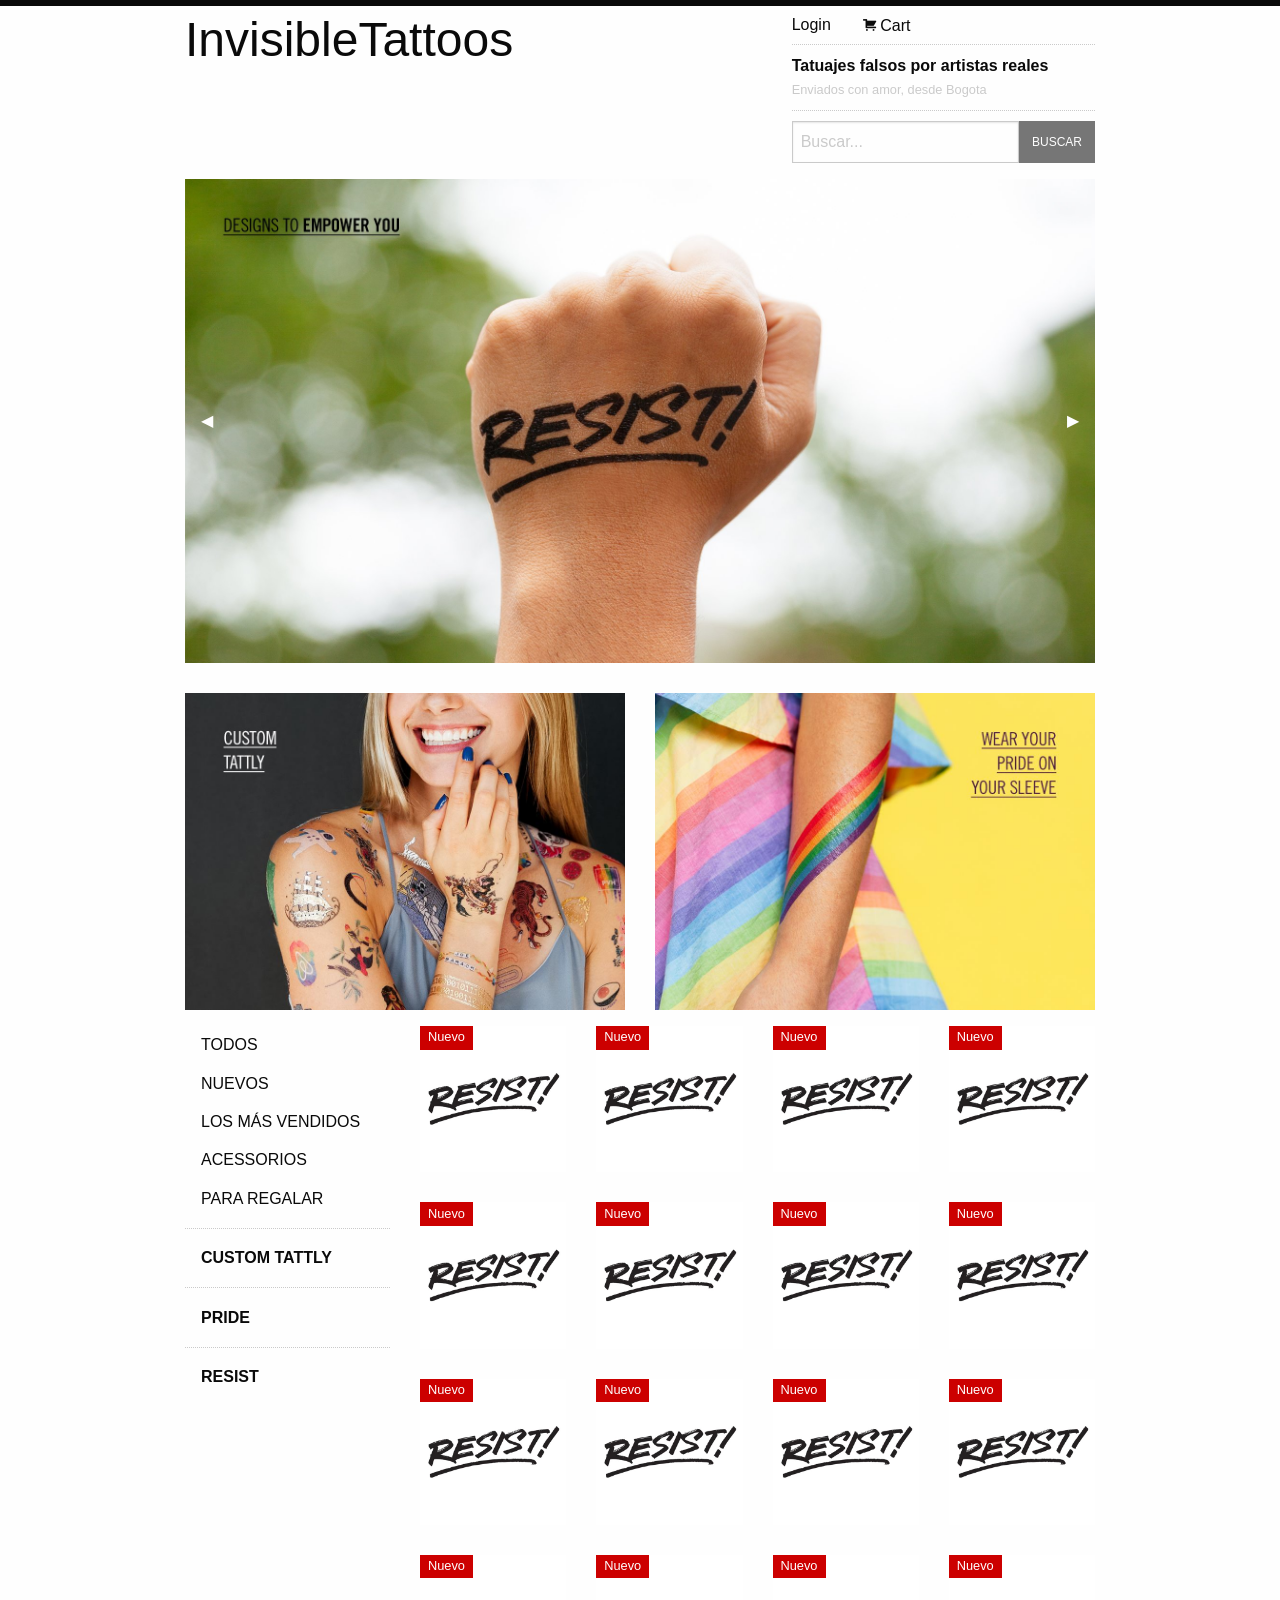
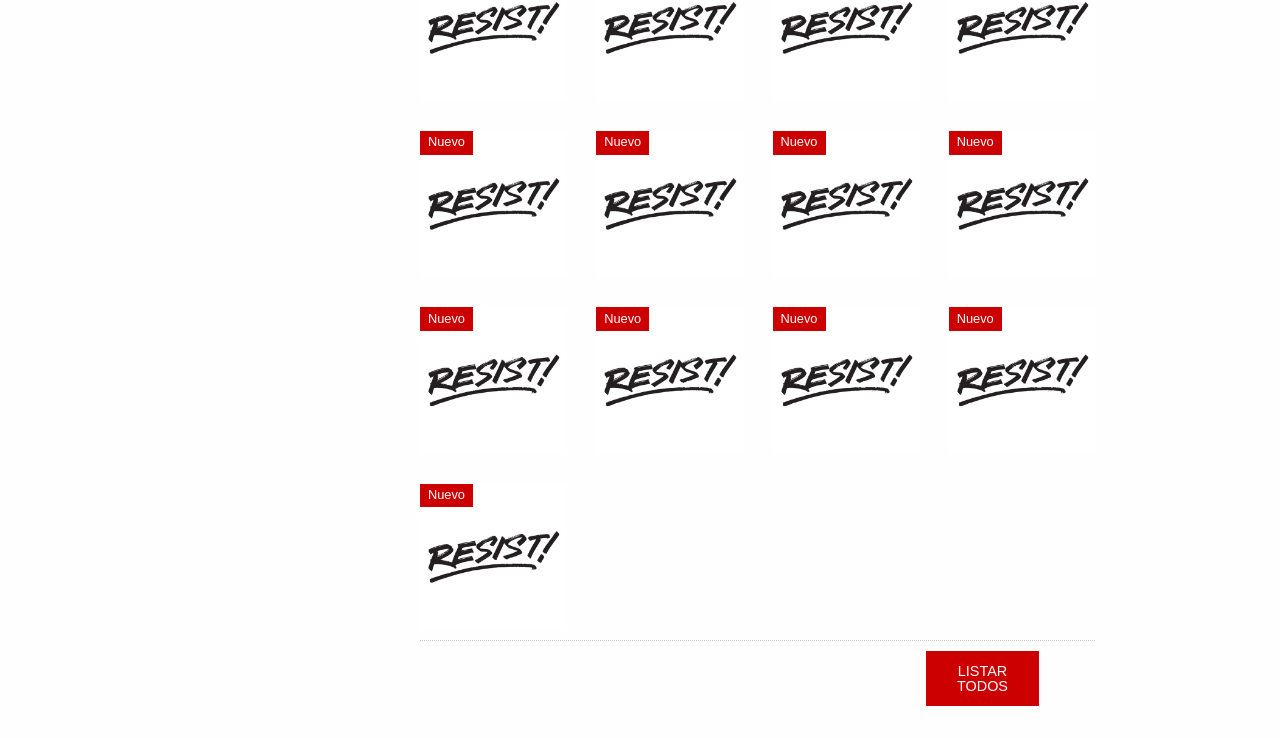
==== commit f99abee7: "Ultimos detalles" ====
--- a/index.html
+++ b/index.html
@@ -5,7 +5,7 @@
     <meta charset="utf-8" />
     <meta http-equiv="x-ua-compatible" content="ie=edge">
     <meta name="viewport" content="width=device-width, initial-scale=1.0">
-    <title>Home | Platzi </title>
+    <title>Home | InvisibleTattoos</title>
     <link rel="stylesheet" href="assets/fonts/foundation-icons/foundation-icons.css">
     <link rel="stylesheet" href="assets/css/app.css">
   </head>
@@ -18,7 +18,7 @@
       <div class="grid-container">
           <div class="grid-x">
               <div class="cell small-2 small-order-2 medium-order-1">
-                  <a href="#"><h1>Platzi</h1></a>
+                  <a href="#"><h1>InvisibleTattoos</h1></a>
               </div>
               <div class="cell small-1 show-for-small-only small-order-3 small-offset-9" style="display: flex; justify-content: flex-end; align-items: center;">
                  <button type="button" data-toggle="offCanvas"><i class="fi-list"></i></button>
